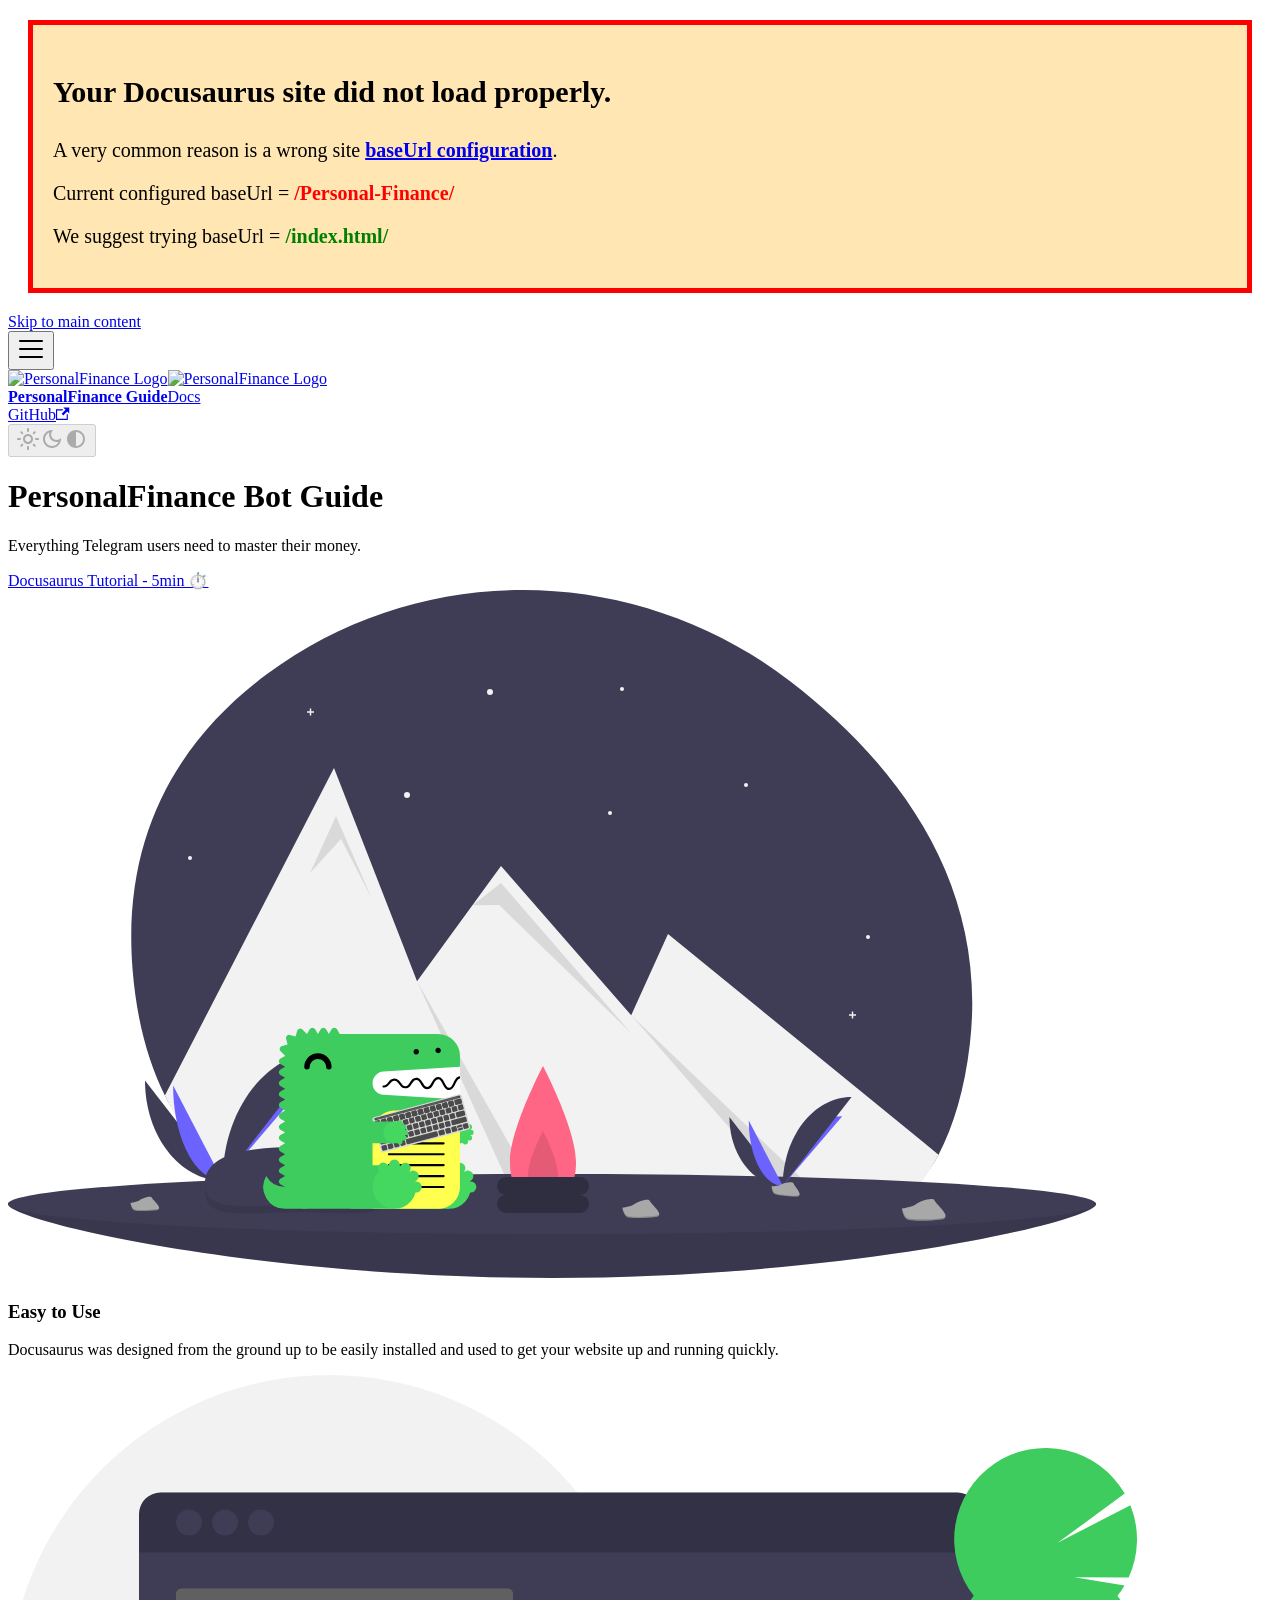
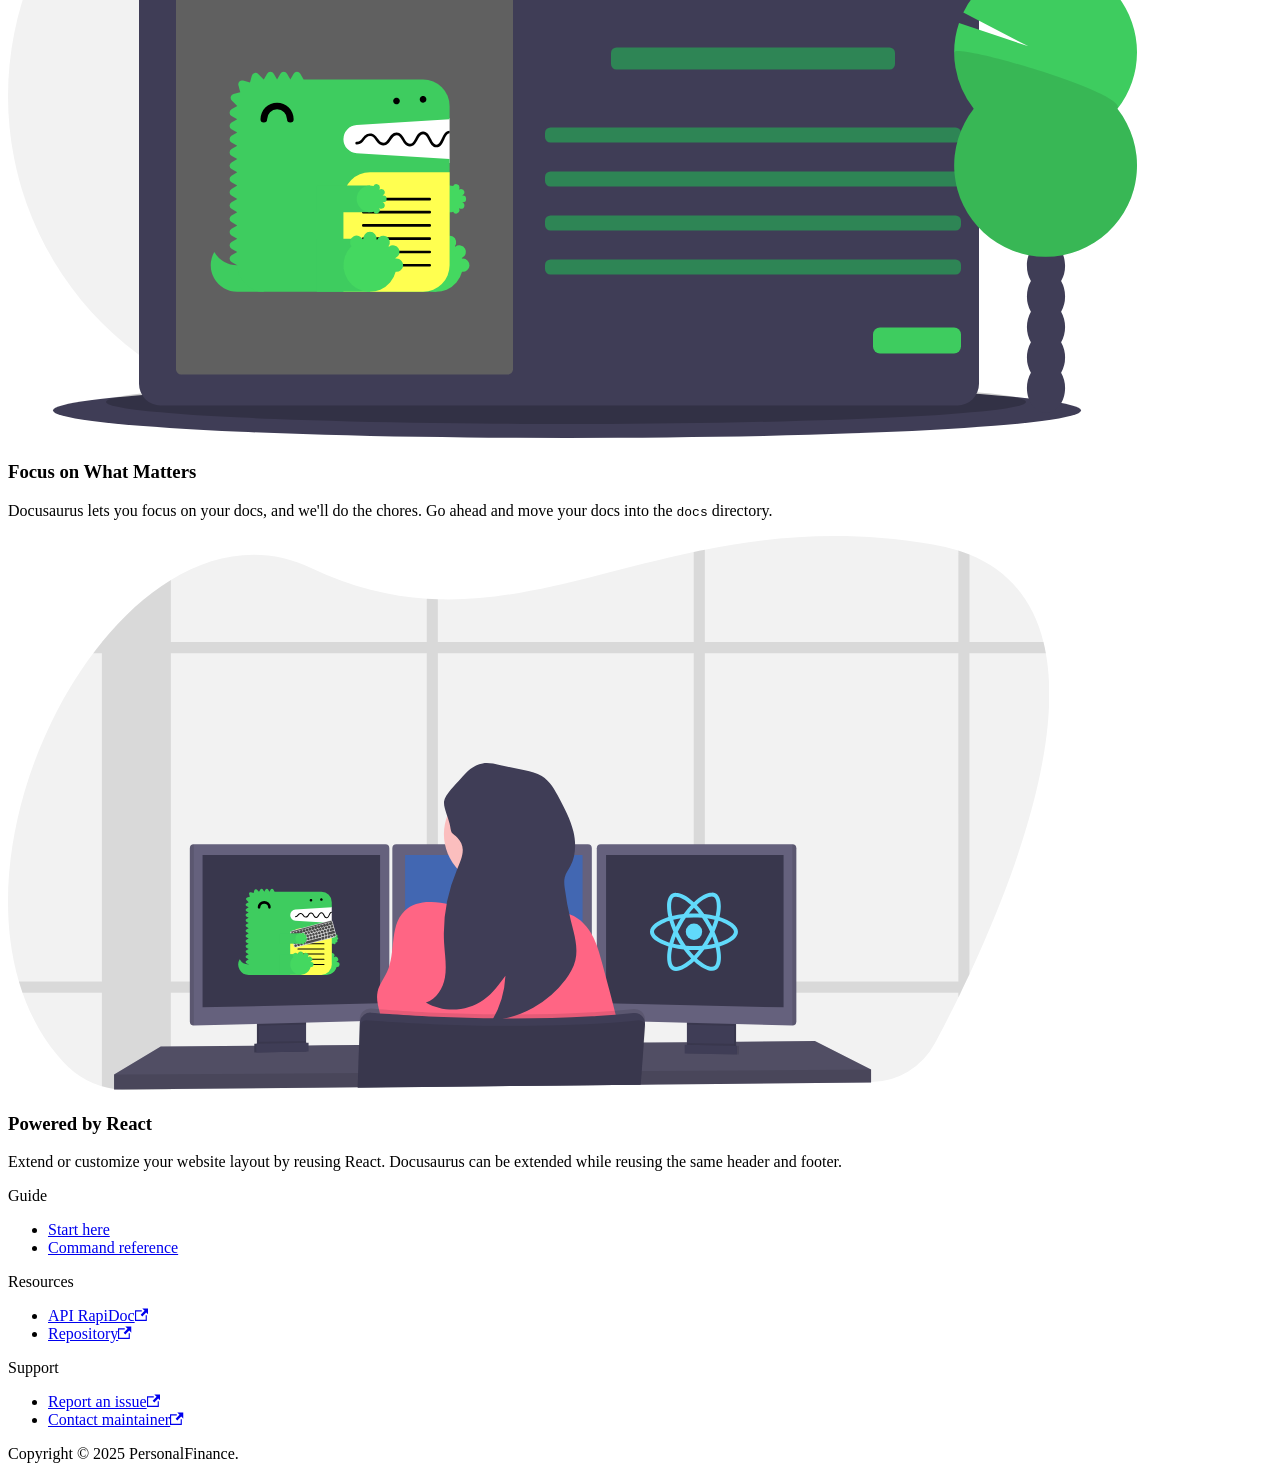
==== index.html @ 832daead "Deploy Docusaurus from aw09/PersonalFinance@7ec437a9ed9ea5b2f36f4aeddf4b9a3baf799435 Built from: ref" ====
<!doctype html>
<html lang="en" dir="ltr" class="plugin-pages plugin-id-default" data-has-hydrated="false">
<head>
<meta charset="UTF-8">
<meta name="generator" content="Docusaurus v3.9.2">
<title data-rh="true">Hello from PersonalFinance Bot Guide | PersonalFinance Bot Guide</title><meta data-rh="true" name="viewport" content="width=device-width,initial-scale=1"><meta data-rh="true" name="twitter:card" content="summary_large_image"><meta data-rh="true" property="og:image" content="https://aw09.github.io/Personal-Finance/img/docusaurus-social-card.jpg"><meta data-rh="true" name="twitter:image" content="https://aw09.github.io/Personal-Finance/img/docusaurus-social-card.jpg"><meta data-rh="true" property="og:url" content="https://aw09.github.io/Personal-Finance/"><meta data-rh="true" property="og:locale" content="en"><meta data-rh="true" name="docusaurus_locale" content="en"><meta data-rh="true" name="docusaurus_tag" content="default"><meta data-rh="true" name="docsearch:language" content="en"><meta data-rh="true" name="docsearch:docusaurus_tag" content="default"><meta data-rh="true" property="og:title" content="Hello from PersonalFinance Bot Guide | PersonalFinance Bot Guide"><meta data-rh="true" name="description" content="Description will go into a meta tag in &lt;head /&gt;"><meta data-rh="true" property="og:description" content="Description will go into a meta tag in &lt;head /&gt;"><link data-rh="true" rel="icon" href="/Personal-Finance/img/favicon.ico"><link data-rh="true" rel="canonical" href="https://aw09.github.io/Personal-Finance/"><link data-rh="true" rel="alternate" href="https://aw09.github.io/Personal-Finance/" hreflang="en"><link data-rh="true" rel="alternate" href="https://aw09.github.io/Personal-Finance/" hreflang="x-default"><script data-rh="true">function insertBanner(){var n=document.createElement("div");n.id="__docusaurus-base-url-issue-banner-container";n.innerHTML='\n<div id="__docusaurus-base-url-issue-banner" style="border: thick solid red; background-color: rgb(255, 230, 179); margin: 20px; padding: 20px; font-size: 20px;">\n   <p style="font-weight: bold; font-size: 30px;">Your Docusaurus site did not load properly.</p>\n   <p>A very common reason is a wrong site <a href="https://docusaurus.io/docs/docusaurus.config.js/#baseUrl" style="font-weight: bold;">baseUrl configuration</a>.</p>\n   <p>Current configured baseUrl = <span style="font-weight: bold; color: red;">/Personal-Finance/</span> </p>\n   <p>We suggest trying baseUrl = <span id="__docusaurus-base-url-issue-banner-suggestion-container" style="font-weight: bold; color: green;"></span></p>\n</div>\n',document.body.prepend(n);var e=document.getElementById("__docusaurus-base-url-issue-banner-suggestion-container"),s=window.location.pathname,o="/"===s.substr(-1)?s:s+"/";e.innerHTML=o}document.addEventListener("DOMContentLoaded",function(){void 0===window.docusaurus&&insertBanner()})</script><link rel="stylesheet" href="/Personal-Finance/assets/css/styles.ad3d35f5.css">
<script src="/Personal-Finance/assets/js/runtime~main.2f439c6e.js" defer="defer"></script>
<script src="/Personal-Finance/assets/js/main.b028afa0.js" defer="defer"></script>
</head>
<body class="navigation-with-keyboard">
<svg style="display: none;"><defs>
<symbol id="theme-svg-external-link" viewBox="0 0 24 24"><path fill="currentColor" d="M21 13v10h-21v-19h12v2h-10v15h17v-8h2zm3-12h-10.988l4.035 4-6.977 7.07 2.828 2.828 6.977-7.07 4.125 4.172v-11z"/></symbol>
</defs></svg>
<script>!function(){var t=function(){try{return new URLSearchParams(window.location.search).get("docusaurus-theme")}catch(t){}}()||function(){try{return window.localStorage.getItem("theme")}catch(t){}}();document.documentElement.setAttribute("data-theme",t||(window.matchMedia("(prefers-color-scheme: dark)").matches?"dark":"light")),document.documentElement.setAttribute("data-theme-choice",t||"system")}(),function(){try{const c=new URLSearchParams(window.location.search).entries();for(var[t,e]of c)if(t.startsWith("docusaurus-data-")){var a=t.replace("docusaurus-data-","data-");document.documentElement.setAttribute(a,e)}}catch(t){}}()</script><div id="__docusaurus"><link rel="preload" as="image" href="/Personal-Finance/img/logo.svg"><div role="region" aria-label="Skip to main content"><a class="skipToContent_fXgn" href="#__docusaurus_skipToContent_fallback">Skip to main content</a></div><nav aria-label="Main" class="theme-layout-navbar navbar navbar--fixed-top"><div class="navbar__inner"><div class="theme-layout-navbar-left navbar__items"><button aria-label="Toggle navigation bar" aria-expanded="false" class="navbar__toggle clean-btn" type="button"><svg width="30" height="30" viewBox="0 0 30 30" aria-hidden="true"><path stroke="currentColor" stroke-linecap="round" stroke-miterlimit="10" stroke-width="2" d="M4 7h22M4 15h22M4 23h22"></path></svg></button><a class="navbar__brand" href="/Personal-Finance/"><div class="navbar__logo"><img src="/Personal-Finance/img/logo.svg" alt="PersonalFinance Logo" class="themedComponent_mlkZ themedComponent--light_NVdE"><img src="/Personal-Finance/img/logo.svg" alt="PersonalFinance Logo" class="themedComponent_mlkZ themedComponent--dark_xIcU"></div><b class="navbar__title text--truncate">PersonalFinance Guide</b></a><a class="navbar__item navbar__link" href="/Personal-Finance/docs/intro">Docs</a></div><div class="theme-layout-navbar-right navbar__items navbar__items--right"><a href="https://github.com/aw09/PersonalFinance" target="_blank" rel="noopener noreferrer" class="navbar__item navbar__link">GitHub<svg width="13.5" height="13.5" aria-label="(opens in new tab)" class="iconExternalLink_nPIU"><use href="#theme-svg-external-link"></use></svg></a><div class="toggle_vylO colorModeToggle_DEke"><button class="clean-btn toggleButton_gllP toggleButtonDisabled_aARS" type="button" disabled="" title="system mode" aria-label="Switch between dark and light mode (currently system mode)"><svg viewBox="0 0 24 24" width="24" height="24" aria-hidden="true" class="toggleIcon_g3eP lightToggleIcon_pyhR"><path fill="currentColor" d="M12,9c1.65,0,3,1.35,3,3s-1.35,3-3,3s-3-1.35-3-3S10.35,9,12,9 M12,7c-2.76,0-5,2.24-5,5s2.24,5,5,5s5-2.24,5-5 S14.76,7,12,7L12,7z M2,13l2,0c0.55,0,1-0.45,1-1s-0.45-1-1-1l-2,0c-0.55,0-1,0.45-1,1S1.45,13,2,13z M20,13l2,0c0.55,0,1-0.45,1-1 s-0.45-1-1-1l-2,0c-0.55,0-1,0.45-1,1S19.45,13,20,13z M11,2v2c0,0.55,0.45,1,1,1s1-0.45,1-1V2c0-0.55-0.45-1-1-1S11,1.45,11,2z M11,20v2c0,0.55,0.45,1,1,1s1-0.45,1-1v-2c0-0.55-0.45-1-1-1C11.45,19,11,19.45,11,20z M5.99,4.58c-0.39-0.39-1.03-0.39-1.41,0 c-0.39,0.39-0.39,1.03,0,1.41l1.06,1.06c0.39,0.39,1.03,0.39,1.41,0s0.39-1.03,0-1.41L5.99,4.58z M18.36,16.95 c-0.39-0.39-1.03-0.39-1.41,0c-0.39,0.39-0.39,1.03,0,1.41l1.06,1.06c0.39,0.39,1.03,0.39,1.41,0c0.39-0.39,0.39-1.03,0-1.41 L18.36,16.95z M19.42,5.99c0.39-0.39,0.39-1.03,0-1.41c-0.39-0.39-1.03-0.39-1.41,0l-1.06,1.06c-0.39,0.39-0.39,1.03,0,1.41 s1.03,0.39,1.41,0L19.42,5.99z M7.05,18.36c0.39-0.39,0.39-1.03,0-1.41c-0.39-0.39-1.03-0.39-1.41,0l-1.06,1.06 c-0.39,0.39-0.39,1.03,0,1.41s1.03,0.39,1.41,0L7.05,18.36z"></path></svg><svg viewBox="0 0 24 24" width="24" height="24" aria-hidden="true" class="toggleIcon_g3eP darkToggleIcon_wfgR"><path fill="currentColor" d="M9.37,5.51C9.19,6.15,9.1,6.82,9.1,7.5c0,4.08,3.32,7.4,7.4,7.4c0.68,0,1.35-0.09,1.99-0.27C17.45,17.19,14.93,19,12,19 c-3.86,0-7-3.14-7-7C5,9.07,6.81,6.55,9.37,5.51z M12,3c-4.97,0-9,4.03-9,9s4.03,9,9,9s9-4.03,9-9c0-0.46-0.04-0.92-0.1-1.36 c-0.98,1.37-2.58,2.26-4.4,2.26c-2.98,0-5.4-2.42-5.4-5.4c0-1.81,0.89-3.42,2.26-4.4C12.92,3.04,12.46,3,12,3L12,3z"></path></svg><svg viewBox="0 0 24 24" width="24" height="24" aria-hidden="true" class="toggleIcon_g3eP systemToggleIcon_QzmC"><path fill="currentColor" d="m12 21c4.971 0 9-4.029 9-9s-4.029-9-9-9-9 4.029-9 9 4.029 9 9 9zm4.95-13.95c1.313 1.313 2.05 3.093 2.05 4.95s-0.738 3.637-2.05 4.95c-1.313 1.313-3.093 2.05-4.95 2.05v-14c1.857 0 3.637 0.737 4.95 2.05z"></path></svg></button></div><div class="navbarSearchContainer_Bca1"></div></div></div><div role="presentation" class="navbar-sidebar__backdrop"></div></nav><div id="__docusaurus_skipToContent_fallback" class="theme-layout-main main-wrapper mainWrapper_z2l0"><header class="hero hero--primary heroBanner_qdFl"><div class="container"><h1 class="hero__title">PersonalFinance Bot Guide</h1><p class="hero__subtitle">Everything Telegram users need to master their money.</p><div class="buttons_AeoN"><a class="button button--secondary button--lg" href="/Personal-Finance/docs/intro">Docusaurus Tutorial - 5min ⏱️</a></div></div></header><main><section class="features_t9lD"><div class="container"><div class="row"><div class="col col--4"><div class="text--center"><svg xmlns="http://www.w3.org/2000/svg" width="1088" height="687.962" viewBox="0 0 1088 687.962" class="featureSvg_GfXr" role="img"><title>Easy to Use</title><g data-name="Group 12"><g data-name="Group 11"><path fill="#3f3d56" d="M961.81 454.442c-5.27 45.15-16.22 81.4-31.25 110.31-20 38.52-54.21 54.04-84.77 70.28a193 193 0 0 1-27.46 11.94c-55.61 19.3-117.85 14.18-166.74 3.99a657 657 0 0 0-104.09-13.16q-14.97-.675-29.97-.67c-15.42.02-293.07 5.29-360.67-131.57-16.69-33.76-28.13-75-32.24-125.27-11.63-142.12 52.29-235.46 134.74-296.47 155.97-115.41 369.76-110.57 523.43 7.88 102.36 78.9 198.2 198.31 179.02 362.74" data-name="Path 83"></path><path fill="#f2f2f2" d="M930.56 564.752c-20 38.52-47.21 64.04-77.77 80.28a193 193 0 0 1-27.46 11.94c-55.61 19.3-117.85 14.18-166.74 3.99a657 657 0 0 0-104.09-13.16q-14.97-.675-29.97-.67-23.13.03-46.25 1.72c-100.17 7.36-253.82-6.43-321.42-143.29L326 177.962l62.95 161.619 20.09 51.59 55.37-75.98L493 275.962l130.2 149.27 36.8-81.27 254.78 207.919 14.21 11.59Z" data-name="Path 84"></path><path d="m302 282.962 26-57 36 83-31-60Z" data-name="Path 85" opacity="0.1"></path><path d="M554.5 647.802q-14.97-.675-29.97-.67l-115.49-255.96Z" data-name="Path 86" opacity="0.1"></path><path d="M464.411 315.191 493 292.962l130 150-132-128Z" data-name="Path 87" opacity="0.1"></path><path d="M852.79 645.032a193 193 0 0 1-27.46 11.94L623.2 425.232Z" data-name="Path 88" opacity="0.1"></path><circle cx="3" cy="3" r="3" fill="#f2f2f2" data-name="Ellipse 11" transform="translate(479 98.962)"></circle><circle cx="3" cy="3" r="3" fill="#f2f2f2" data-name="Ellipse 12" transform="translate(396 201.962)"></circle><circle cx="2" cy="2" r="2" fill="#f2f2f2" data-name="Ellipse 13" transform="translate(600 220.962)"></circle><circle cx="2" cy="2" r="2" fill="#f2f2f2" data-name="Ellipse 14" transform="translate(180 265.962)"></circle><circle cx="2" cy="2" r="2" fill="#f2f2f2" data-name="Ellipse 15" transform="translate(612 96.962)"></circle><circle cx="2" cy="2" r="2" fill="#f2f2f2" data-name="Ellipse 16" transform="translate(736 192.962)"></circle><circle cx="2" cy="2" r="2" fill="#f2f2f2" data-name="Ellipse 17" transform="translate(858 344.962)"></circle><path fill="#f2f2f2" d="M306 121.222h-2.76v-2.76h-1.48v2.76H299v1.478h2.76v2.759h1.48V122.7H306Z" data-name="Path 89"></path><path fill="#f2f2f2" d="M848 424.222h-2.76v-2.76h-1.48v2.76H841v1.478h2.76v2.759h1.48V425.7H848Z" data-name="Path 90"></path><path fill="#3f3d56" d="M1088 613.962c0 16.569-243.557 74-544 74s-544-57.431-544-74 243.557 14 544 14 544-30.568 544-14" data-name="Path 91"></path><path d="M1088 613.962c0 16.569-243.557 74-544 74s-544-57.431-544-74 243.557 14 544 14 544-30.568 544-14" data-name="Path 92" opacity="0.1"></path><ellipse cx="544" cy="30" fill="#3f3d56" data-name="Ellipse 18" rx="544" ry="30" transform="translate(0 583.962)"></ellipse><path fill="#ff6584" d="M568 571.962c0 33.137-14.775 24-33 24s-33 9.137-33-24 33-96 33-96 33 62.863 33 96" data-name="Path 93"></path><path d="M550 584.641c0 15.062-6.716 10.909-15 10.909s-15 4.153-15-10.909 15-43.636 15-43.636 15 28.576 15 43.636" data-name="Path 94" opacity="0.1"></path><rect width="92" height="18" fill="#2f2e41" data-name="Rectangle 97" rx="9" transform="translate(489 604.962)"></rect><rect width="92" height="18" fill="#2f2e41" data-name="Rectangle 98" rx="9" transform="translate(489 586.962)"></rect><path fill="#3f3d56" d="M137 490.528c0 55.343 34.719 100.126 77.626 100.126" data-name="Path 95"></path><path fill="#6c63ff" d="M214.626 590.654c0-55.965 38.745-101.251 86.626-101.251" data-name="Path 96"></path><path fill="#6c63ff" d="M165.125 495.545c0 52.57 22.14 95.109 49.5 95.109" data-name="Path 97"></path><path fill="#3f3d56" d="M214.626 590.654c0-71.511 44.783-129.377 100.126-129.377" data-name="Path 98"></path><path fill="#a8a8a8" d="M198.3 591.36s11.009-.339 14.326-2.7 16.934-5.183 17.757-1.395 16.544 18.844 4.115 18.945-28.879-1.936-32.19-3.953-4.008-10.897-4.008-10.897" data-name="Path 99"></path><path d="M234.716 604.89c-12.429.1-28.879-1.936-32.19-3.953-2.522-1.536-3.527-7.048-3.863-9.591l-.368.014s.7 8.879 4.009 10.9 19.761 4.053 32.19 3.953c3.588-.029 4.827-1.305 4.759-3.2-.498 1.142-1.867 1.855-4.537 1.877" data-name="Path 100" opacity="0.2"></path><path fill="#3f3d56" d="M721.429 527.062c0 38.029 23.857 68.8 53.341 68.8" data-name="Path 101"></path><path fill="#6c63ff" d="M774.769 595.863c0-38.456 26.623-69.575 59.525-69.575" data-name="Path 102"></path><path fill="#6c63ff" d="M740.755 530.509c0 36.124 15.213 65.354 34.014 65.354" data-name="Path 103"></path><path fill="#3f3d56" d="M774.769 595.863c0-49.139 30.773-88.9 68.8-88.9" data-name="Path 104"></path><path fill="#a8a8a8" d="M763.548 596.348s7.565-.233 9.844-1.856 11.636-3.562 12.2-.958 11.368 12.949 2.828 13.018-19.844-1.33-22.119-2.716-2.753-7.488-2.753-7.488" data-name="Path 105"></path><path d="M788.574 605.645c-8.54.069-19.844-1.33-22.119-2.716-1.733-1.056-2.423-4.843-2.654-6.59l-.253.01s.479 6.1 2.755 7.487 13.579 2.785 22.119 2.716c2.465-.02 3.317-.9 3.27-2.2-.343.788-1.283 1.278-3.118 1.293" data-name="Path 106" opacity="0.2"></path><path fill="#a8a8a8" d="M893.813 618.699s11.36-1.729 14.5-4.591 16.89-7.488 18.217-3.667 19.494 17.447 6.633 19.107-30.153 1.609-33.835-.065-5.515-10.784-5.515-10.784" data-name="Path 107"></path><path d="M933.228 628.154c-12.86 1.659-30.153 1.609-33.835-.065-2.8-1.275-4.535-6.858-5.2-9.45l-.379.061s1.833 9.109 5.516 10.783 20.975 1.725 33.835.065c3.712-.479 4.836-1.956 4.529-3.906-.375 1.246-1.703 2.156-4.466 2.512" data-name="Path 108" opacity="0.2"></path><path fill="#a8a8a8" d="M614.26 617.881s9.587-1.459 12.237-3.875 14.255-6.32 15.374-3.095 16.452 14.725 5.6 16.125-25.448 1.358-28.555-.055-4.656-9.1-4.656-9.1" data-name="Path 109"></path><path d="M647.524 625.856c-10.853 1.4-25.448 1.358-28.555-.055-2.367-1.076-3.827-5.788-4.39-7.976l-.32.051s1.547 7.687 4.655 9.1 17.7 1.456 28.555.055c3.133-.4 4.081-1.651 3.822-3.3-.314 1.057-1.435 1.825-3.767 2.125" data-name="Path 110" opacity="0.2"></path><path fill="#a8a8a8" d="M122.389 613.09s7.463-1.136 9.527-3.016 11.1-4.92 11.969-2.409 12.808 11.463 4.358 12.553-19.811 1.057-22.23-.043-3.624-7.085-3.624-7.085" data-name="Path 111"></path><path d="M148.285 619.302c-8.449 1.09-19.811 1.057-22.23-.043-1.842-.838-2.979-4.506-3.417-6.209l-.249.04s1.2 5.984 3.624 7.085 13.781 1.133 22.23.043c2.439-.315 3.177-1.285 2.976-2.566-.246.818-1.119 1.416-2.934 1.65" data-name="Path 112" opacity="0.2"></path><path d="M383.7 601.318c0 30.22-42.124 20.873-93.7 20.873s-93.074 9.347-93.074-20.873 42.118-36.793 93.694-36.793 93.08 6.573 93.08 36.793" data-name="Path 113" opacity="0.1"></path><path fill="#3f3d56" d="M383.7 593.881c0 30.22-42.124 20.873-93.7 20.873s-93.074 9.347-93.074-20.873 42.114-36.8 93.69-36.8 93.084 6.576 93.084 36.8" data-name="Path 114"></path></g><path fill="#fff" fill-rule="evenodd" d="M360.175 475.732h91.791v37.153h-91.791Z" data-name="Path 40"></path><path fill="#3ecc5f" fill-rule="evenodd" d="M277.126 597.026a21.83 21.83 0 0 1-18.908-10.927 21.829 21.829 0 0 0 18.908 32.782h21.855v-21.855Z" data-name="Path 41"></path><path fill="#3ecc5f" fill-rule="evenodd" d="m375.451 481.607 76.514-4.782v-10.928a21.854 21.854 0 0 0-21.855-21.855h-98.347l-2.732-4.735a3.154 3.154 0 0 0-5.464 0l-2.732 4.732-2.732-4.732a3.154 3.154 0 0 0-5.464 0l-2.732 4.732-2.731-4.732a3.154 3.154 0 0 0-5.464 0l-2.732 4.735h-.071l-4.526-4.525a3.153 3.153 0 0 0-5.276 1.414l-1.5 5.577-5.674-1.521a3.154 3.154 0 0 0-3.863 3.864l1.52 5.679-5.575 1.494a3.155 3.155 0 0 0-1.416 5.278l4.526 4.526v.07l-4.735 2.731a3.154 3.154 0 0 0 0 5.464l4.732 2.732-4.732 2.732a3.154 3.154 0 0 0 0 5.464l4.732 2.732-4.732 2.731a3.154 3.154 0 0 0 0 5.464l4.732 2.732-4.732 2.727a3.154 3.154 0 0 0 0 5.464l4.735 2.736-4.735 2.732a3.154 3.154 0 0 0 0 5.464l4.732 2.732-4.732 2.732a3.154 3.154 0 0 0 0 5.464l4.732 2.732-4.732 2.731a3.154 3.154 0 0 0 0 5.464l4.732 2.732-4.732 2.732a3.154 3.154 0 0 0 0 5.464l4.732 2.732-4.732 2.731a3.154 3.154 0 0 0 0 5.464l4.732 2.732-4.732 2.731a3.154 3.154 0 0 0 0 5.464l4.732 2.732-4.732 2.735a3.154 3.154 0 0 0 0 5.464l4.732 2.732-4.732 2.728a3.154 3.154 0 0 0 0 5.464l4.732 2.732a21.854 21.854 0 0 0 21.858 21.855h131.13a21.854 21.854 0 0 0 21.855-21.855v-87.42l-76.514-4.782a11.632 11.632 0 0 1 0-23.219" data-name="Path 42"></path><path fill="#3ecc5f" fill-rule="evenodd" d="M408.255 618.882h32.782v-43.71h-32.782Z" data-name="Path 43"></path><path fill="#44d860" fill-rule="evenodd" d="M462.893 591.563a5 5 0 0 0-.7.07c-.042-.164-.081-.329-.127-.493a5.457 5.457 0 1 0-5.4-9.372q-.181-.185-.366-.367a5.454 5.454 0 1 0-9.384-5.4c-.162-.046-.325-.084-.486-.126a5.467 5.467 0 1 0-10.788 0c-.162.042-.325.08-.486.126a5.457 5.457 0 1 0-9.384 5.4 21.843 21.843 0 1 0 36.421 21.02 5.452 5.452 0 1 0 .7-10.858" data-name="Path 44"></path><path fill="#3ecc5f" fill-rule="evenodd" d="M419.183 553.317h32.782v-21.855h-32.782Z" data-name="Path 45"></path><path fill="#44d860" fill-rule="evenodd" d="M462.893 545.121a2.732 2.732 0 1 0 0-5.464 3 3 0 0 0-.349.035c-.022-.082-.04-.164-.063-.246a2.733 2.733 0 0 0-1.052-5.253 2.7 2.7 0 0 0-1.648.566q-.09-.093-.184-.184a2.7 2.7 0 0 0 .553-1.633 2.732 2.732 0 0 0-5.245-1.07 10.928 10.928 0 1 0 0 21.031 2.732 2.732 0 0 0 5.245-1.07 2.7 2.7 0 0 0-.553-1.633q.093-.09.184-.184a2.7 2.7 0 0 0 1.648.566 2.732 2.732 0 0 0 1.052-5.253q.033-.122.063-.246a3 3 0 0 0 .349.035" data-name="Path 46"></path><path fill-rule="evenodd" d="M320.836 479.556a2.73 2.73 0 0 1-2.732-2.732 8.2 8.2 0 0 0-16.391 0 2.732 2.732 0 0 1-5.464 0 13.66 13.66 0 0 1 27.319 0 2.73 2.73 0 0 1-2.732 2.732" data-name="Path 47"></path><path fill="#ffff50" fill-rule="evenodd" d="M364.546 618.881h65.565a21.854 21.854 0 0 0 21.855-21.855v-76.492h-65.565a21.854 21.854 0 0 0-21.855 21.855Z" data-name="Path 48"></path><path fill-rule="evenodd" d="M435.596 554.41h-54.681a1.093 1.093 0 1 1 0-2.185h54.681a1.093 1.093 0 0 1 0 2.185m0 21.855h-54.681a1.093 1.093 0 1 1 0-2.186h54.681a1.093 1.093 0 0 1 0 2.186m0 21.855h-54.681a1.093 1.093 0 1 1 0-2.185h54.681a1.093 1.093 0 0 1 0 2.185m0-54.434h-54.681a1.093 1.093 0 1 1 0-2.185h54.681a1.093 1.093 0 0 1 0 2.185m0 21.652h-54.681a1.093 1.093 0 1 1 0-2.186h54.681a1.093 1.093 0 0 1 0 2.186m0 21.855h-54.681a1.093 1.093 0 1 1 0-2.186h54.681a1.093 1.093 0 0 1 0 2.186m16.369-100.959c-.013 0-.024-.007-.037-.005-3.377.115-4.974 3.492-6.384 6.472-1.471 3.114-2.608 5.139-4.473 5.078-2.064-.074-3.244-2.406-4.494-4.874-1.436-2.835-3.075-6.049-6.516-5.929-3.329.114-4.932 3.053-6.346 5.646-1.5 2.762-2.529 4.442-4.5 4.364-2.106-.076-3.225-1.972-4.52-4.167-1.444-2.443-3.112-5.191-6.487-5.1-3.272.113-4.879 2.606-6.3 4.808-1.5 2.328-2.552 3.746-4.551 3.662-2.156-.076-3.27-1.65-4.558-3.472-1.447-2.047-3.077-4.363-6.442-4.251-3.2.109-4.807 2.153-6.224 3.954-1.346 1.709-2.4 3.062-4.621 2.977a1.094 1.094 0 0 0-.079 2.186c3.3.11 4.967-1.967 6.417-3.81 1.286-1.635 2.4-3.045 4.582-3.12 2.1-.09 3.091 1.218 4.584 3.327 1.417 2 3.026 4.277 6.263 4.394 3.391.114 5.022-2.42 6.467-4.663 1.292-2 2.406-3.734 4.535-3.807 1.959-.073 3.026 1.475 4.529 4.022 1.417 2.4 3.023 5.121 6.324 5.241 3.415.118 5.064-2.863 6.5-5.5 1.245-2.282 2.419-4.437 4.5-4.509 1.959-.046 2.981 1.743 4.492 4.732 1.412 2.79 3.013 5.95 6.365 6.071h.185c3.348 0 4.937-3.36 6.343-6.331 1.245-2.634 2.423-5.114 4.444-5.216Z" data-name="Path 49"></path><path fill="#3ecc5f" fill-rule="evenodd" d="M342.691 618.882h43.71v-43.71h-43.71Z" data-name="Path 50"></path><g data-name="Group 8" transform="rotate(-14.98 2188.845 -1120.376)"><rect width="92.361" height="36.462" fill="#d8d8d8" data-name="Rectangle 3" rx="2"></rect><g fill="#4a4a4a" data-name="Group 2" transform="translate(1.531 23.03)"><rect width="5.336" height="5.336" data-name="Rectangle 4" rx="1" transform="translate(16.797)"></rect><rect width="5.336" height="5.336" data-name="Rectangle 5" rx="1" transform="translate(23.12)"></rect><rect width="5.336" height="5.336" data-name="Rectangle 6" rx="1" transform="translate(29.444)"></rect><rect width="5.336" height="5.336" data-name="Rectangle 7" rx="1" transform="translate(35.768)"></rect><rect width="5.336" height="5.336" data-name="Rectangle 8" rx="1" transform="translate(42.091)"></rect><rect width="5.336" height="5.336" data-name="Rectangle 9" rx="1" transform="translate(48.415)"></rect><rect width="5.336" height="5.336" data-name="Rectangle 10" rx="1" transform="translate(54.739)"></rect><rect width="5.336" height="5.336" data-name="Rectangle 11" rx="1" transform="translate(61.063)"></rect><rect width="5.336" height="5.336" data-name="Rectangle 12" rx="1" transform="translate(67.386)"></rect><path fill-rule="evenodd" d="M1.093 0h13.425a1.093 1.093 0 0 1 1.093 1.093v3.15a1.093 1.093 0 0 1-1.093 1.093H1.093A1.093 1.093 0 0 1 0 4.243v-3.15A1.093 1.093 0 0 1 1.093 0M75 0h13.426a1.093 1.093 0 0 1 1.093 1.093v3.15a1.093 1.093 0 0 1-1.093 1.093H75a1.093 1.093 0 0 1-1.093-1.093v-3.15A1.093 1.093 0 0 1 75 0" data-name="Path 51"></path></g><g fill="#4a4a4a" data-name="Group 3" transform="translate(1.531 10.261)"><path fill-rule="evenodd" d="M1.093 0h5.125A1.093 1.093 0 0 1 7.31 1.093v3.149a1.093 1.093 0 0 1-1.092 1.093H1.093A1.093 1.093 0 0 1 0 4.242V1.093A1.093 1.093 0 0 1 1.093 0" data-name="Path 52"></path><rect width="5.336" height="5.336" data-name="Rectangle 13" rx="1" transform="translate(8.299)"></rect><rect width="5.336" height="5.336" data-name="Rectangle 14" rx="1" transform="translate(14.623)"></rect><rect width="5.336" height="5.336" data-name="Rectangle 15" rx="1" transform="translate(20.947)"></rect><rect width="5.336" height="5.336" data-name="Rectangle 16" rx="1" transform="translate(27.271)"></rect><rect width="5.336" height="5.336" data-name="Rectangle 17" rx="1" transform="translate(33.594)"></rect><rect width="5.336" height="5.336" data-name="Rectangle 18" rx="1" transform="translate(39.918)"></rect><rect width="5.336" height="5.336" data-name="Rectangle 19" rx="1" transform="translate(46.242)"></rect><rect width="5.336" height="5.336" data-name="Rectangle 20" rx="1" transform="translate(52.565)"></rect><rect width="5.336" height="5.336" data-name="Rectangle 21" rx="1" transform="translate(58.888)"></rect><rect width="5.336" height="5.336" data-name="Rectangle 22" rx="1" transform="translate(65.212)"></rect><rect width="5.336" height="5.336" data-name="Rectangle 23" rx="1" transform="translate(71.536)"></rect><rect width="5.336" height="5.336" data-name="Rectangle 24" rx="1" transform="translate(77.859)"></rect><rect width="5.336" height="5.336" data-name="Rectangle 25" rx="1" transform="translate(84.183)"></rect></g><g fill="#4a4a4a" data-name="Group 4" transform="rotate(180 45.525 4.773)"><path fill-rule="evenodd" d="M1.093 0h5.126a1.093 1.093 0 0 1 1.093 1.093v3.15a1.093 1.093 0 0 1-1.093 1.093H1.093A1.093 1.093 0 0 1 0 4.243v-3.15A1.093 1.093 0 0 1 1.093 0" data-name="Path 53"></path><rect width="5.336" height="5.336" data-name="Rectangle 26" rx="1" transform="translate(8.299)"></rect><rect width="5.336" height="5.336" data-name="Rectangle 27" rx="1" transform="translate(14.623)"></rect><rect width="5.336" height="5.336" data-name="Rectangle 28" rx="1" transform="translate(20.947)"></rect><rect width="5.336" height="5.336" data-name="Rectangle 29" rx="1" transform="translate(27.271)"></rect><rect width="5.336" height="5.336" data-name="Rectangle 30" rx="1" transform="translate(33.594)"></rect><rect width="5.336" height="5.336" data-name="Rectangle 31" rx="1" transform="translate(39.918)"></rect><rect width="5.336" height="5.336" data-name="Rectangle 32" rx="1" transform="translate(46.242)"></rect><rect width="5.336" height="5.336" data-name="Rectangle 33" rx="1" transform="translate(52.565)"></rect><rect width="5.336" height="5.336" data-name="Rectangle 34" rx="1" transform="translate(58.889)"></rect><rect width="5.336" height="5.336" data-name="Rectangle 35" rx="1" transform="translate(65.213)"></rect><rect width="5.336" height="5.336" data-name="Rectangle 36" rx="1" transform="translate(71.537)"></rect><rect width="5.336" height="5.336" data-name="Rectangle 37" rx="1" transform="translate(77.86)"></rect><rect width="5.336" height="5.336" data-name="Rectangle 38" rx="1" transform="translate(84.183)"></rect><rect width="5.336" height="5.336" data-name="Rectangle 39" rx="1" transform="translate(8.299)"></rect><rect width="5.336" height="5.336" data-name="Rectangle 40" rx="1" transform="translate(14.623)"></rect><rect width="5.336" height="5.336" data-name="Rectangle 41" rx="1" transform="translate(20.947)"></rect><rect width="5.336" height="5.336" data-name="Rectangle 42" rx="1" transform="translate(27.271)"></rect><rect width="5.336" height="5.336" data-name="Rectangle 43" rx="1" transform="translate(33.594)"></rect><rect width="5.336" height="5.336" data-name="Rectangle 44" rx="1" transform="translate(39.918)"></rect><rect width="5.336" height="5.336" data-name="Rectangle 45" rx="1" transform="translate(46.242)"></rect><rect width="5.336" height="5.336" data-name="Rectangle 46" rx="1" transform="translate(52.565)"></rect><rect width="5.336" height="5.336" data-name="Rectangle 47" rx="1" transform="translate(58.889)"></rect><rect width="5.336" height="5.336" data-name="Rectangle 48" rx="1" transform="translate(65.213)"></rect><rect width="5.336" height="5.336" data-name="Rectangle 49" rx="1" transform="translate(71.537)"></rect><rect width="5.336" height="5.336" data-name="Rectangle 50" rx="1" transform="translate(77.86)"></rect><rect width="5.336" height="5.336" data-name="Rectangle 51" rx="1" transform="translate(84.183)"></rect></g><g fill="#4a4a4a" data-name="Group 6"><path fill-rule="evenodd" d="M2.624 16.584h7.3a1.093 1.093 0 0 1 1.092 1.093v3.15a1.093 1.093 0 0 1-1.093 1.093h-7.3a1.093 1.093 0 0 1-1.092-1.093v-3.149a1.093 1.093 0 0 1 1.093-1.094" data-name="Path 54"></path><g data-name="Group 5" transform="translate(12.202 16.584)"><rect width="5.336" height="5.336" data-name="Rectangle 52" rx="1"></rect><rect width="5.336" height="5.336" data-name="Rectangle 53" rx="1" transform="translate(6.324)"></rect><rect width="5.336" height="5.336" data-name="Rectangle 54" rx="1" transform="translate(12.647)"></rect><rect width="5.336" height="5.336" data-name="Rectangle 55" rx="1" transform="translate(18.971)"></rect><rect width="5.336" height="5.336" data-name="Rectangle 56" rx="1" transform="translate(25.295)"></rect><rect width="5.336" height="5.336" data-name="Rectangle 57" rx="1" transform="translate(31.619)"></rect><rect width="5.336" height="5.336" data-name="Rectangle 58" rx="1" transform="translate(37.942)"></rect><rect width="5.336" height="5.336" data-name="Rectangle 59" rx="1" transform="translate(44.265)"></rect><rect width="5.336" height="5.336" data-name="Rectangle 60" rx="1" transform="translate(50.589)"></rect><rect width="5.336" height="5.336" data-name="Rectangle 61" rx="1" transform="translate(56.912)"></rect><rect width="5.336" height="5.336" data-name="Rectangle 62" rx="1" transform="translate(63.236)"></rect></g><path fill-rule="evenodd" d="M83.053 16.584h6.906a1.093 1.093 0 0 1 1.091 1.093v3.15a1.093 1.093 0 0 1-1.091 1.093h-6.907a1.093 1.093 0 0 1-1.093-1.093v-3.149a1.093 1.093 0 0 1 1.093-1.094Z" data-name="Path 55"></path></g><g fill="#4a4a4a" data-name="Group 7" transform="translate(1.531 29.627)"><rect width="5.336" height="5.336" data-name="Rectangle 63" rx="1"></rect><rect width="5.336" height="5.336" data-name="Rectangle 64" rx="1" transform="translate(6.324)"></rect><rect width="5.336" height="5.336" data-name="Rectangle 65" rx="1" transform="translate(12.647)"></rect><rect width="5.336" height="5.336" data-name="Rectangle 66" rx="1" transform="translate(18.971)"></rect><path fill-rule="evenodd" d="M26.387 0h30.422a1.093 1.093 0 0 1 1.093 1.093v3.151a1.093 1.093 0 0 1-1.093 1.093H26.387a1.093 1.093 0 0 1-1.093-1.093V1.093A1.093 1.093 0 0 1 26.387 0m33.594 0h3.942a1.093 1.093 0 0 1 1.093 1.093v3.151a1.093 1.093 0 0 1-1.093 1.093h-3.942a1.093 1.093 0 0 1-1.093-1.093V1.093A1.093 1.093 0 0 1 59.981 0" data-name="Path 56"></path><rect width="5.336" height="5.336" data-name="Rectangle 67" rx="1" transform="translate(66.003)"></rect><rect width="5.336" height="5.336" data-name="Rectangle 68" rx="1" transform="translate(72.327)"></rect><rect width="5.336" height="5.336" data-name="Rectangle 69" rx="1" transform="translate(84.183)"></rect><path d="M78.254 2.273v-1.18A1.093 1.093 0 0 1 79.347 0h3.15a1.093 1.093 0 0 1 1.093 1.093v1.18Z" data-name="Path 57"></path><path d="M83.591 3.063v1.18a1.093 1.093 0 0 1-1.093 1.093h-3.15a1.093 1.093 0 0 1-1.093-1.093v-1.18Z" data-name="Path 58"></path></g><rect width="88.927" height="2.371" fill="#4a4a4a" data-name="Rectangle 70" rx="1.085" transform="translate(1.925 1.17)"></rect><rect width="4.986" height="1.581" fill="#d8d8d8" data-name="Rectangle 71" opacity="0.136" rx="0.723" transform="translate(4.1 1.566)"></rect><rect width="4.986" height="1.581" fill="#d8d8d8" data-name="Rectangle 72" opacity="0.136" rx="0.723" transform="translate(10.923 1.566)"></rect><rect width="4.986" height="1.581" fill="#d8d8d8" data-name="Rectangle 73" opacity="0.136" rx="0.723" transform="translate(16.173 1.566)"></rect><rect width="4.986" height="1.581" fill="#d8d8d8" data-name="Rectangle 74" opacity="0.136" rx="0.723" transform="translate(21.421 1.566)"></rect><rect width="4.986" height="1.581" fill="#d8d8d8" data-name="Rectangle 75" opacity="0.136" rx="0.723" transform="translate(26.671 1.566)"></rect><rect width="4.986" height="1.581" fill="#d8d8d8" data-name="Rectangle 76" opacity="0.136" rx="0.723" transform="translate(33.232 1.566)"></rect><rect width="4.986" height="1.581" fill="#d8d8d8" data-name="Rectangle 77" opacity="0.136" rx="0.723" transform="translate(38.48 1.566)"></rect><rect width="4.986" height="1.581" fill="#d8d8d8" data-name="Rectangle 78" opacity="0.136" rx="0.723" transform="translate(43.73 1.566)"></rect><rect width="4.986" height="1.581" fill="#d8d8d8" data-name="Rectangle 79" opacity="0.136" rx="0.723" transform="translate(48.978 1.566)"></rect><rect width="4.986" height="1.581" fill="#d8d8d8" data-name="Rectangle 80" opacity="0.136" rx="0.723" transform="translate(55.54 1.566)"></rect><rect width="4.986" height="1.581" fill="#d8d8d8" data-name="Rectangle 81" opacity="0.136" rx="0.723" transform="translate(60.788 1.566)"></rect><rect width="4.986" height="1.581" fill="#d8d8d8" data-name="Rectangle 82" opacity="0.136" rx="0.723" transform="translate(66.038 1.566)"></rect><rect width="4.986" height="1.581" fill="#d8d8d8" data-name="Rectangle 83" opacity="0.136" rx="0.723" transform="translate(72.599 1.566)"></rect><rect width="4.986" height="1.581" fill="#d8d8d8" data-name="Rectangle 84" opacity="0.136" rx="0.723" transform="translate(77.847 1.566)"></rect><rect width="4.986" height="1.581" fill="#d8d8d8" data-name="Rectangle 85" opacity="0.136" rx="0.723" transform="translate(83.097 1.566)"></rect></g><path fill="#44d860" fill-rule="evenodd" d="M408.256 591.563a5.4 5.4 0 0 0-.7.07c-.042-.164-.081-.329-.127-.493a5.457 5.457 0 1 0-5.4-9.372q-.181-.185-.366-.367a5.454 5.454 0 1 0-9.384-5.4c-.162-.046-.325-.084-.486-.126a5.467 5.467 0 1 0-10.788 0c-.162.042-.325.08-.486.126a5.457 5.457 0 1 0-9.384 5.4 21.843 21.843 0 1 0 36.421 21.02 5.452 5.452 0 1 0 .7-10.858" data-name="Path 59"></path><path fill="#3ecc5f" fill-rule="evenodd" d="M342.691 553.317h43.71v-21.855h-43.71Z" data-name="Path 60"></path><path fill="#44d860" fill-rule="evenodd" d="M397.328 545.121a2.732 2.732 0 1 0 0-5.464 3 3 0 0 0-.349.035c-.022-.082-.04-.164-.063-.246a2.733 2.733 0 0 0-1.052-5.253 2.7 2.7 0 0 0-1.648.566q-.09-.093-.184-.184a2.7 2.7 0 0 0 .553-1.633 2.732 2.732 0 0 0-5.245-1.07 10.928 10.928 0 1 0 0 21.031 2.732 2.732 0 0 0 5.245-1.07 2.7 2.7 0 0 0-.553-1.633q.093-.09.184-.184a2.7 2.7 0 0 0 1.648.566 2.732 2.732 0 0 0 1.052-5.253q.033-.122.063-.246a3 3 0 0 0 .349.035" data-name="Path 61"></path><path fill-rule="evenodd" d="M408.256 464.531a3 3 0 0 1-.535-.055 2.8 2.8 0 0 1-.514-.153 3 3 0 0 1-.471-.251 4 4 0 0 1-.415-.339 3 3 0 0 1-.338-.415 2.7 2.7 0 0 1-.459-1.517 3 3 0 0 1 .055-.535 3 3 0 0 1 .152-.514 3 3 0 0 1 .252-.47 2.6 2.6 0 0 1 .753-.754 3 3 0 0 1 .471-.251 2.8 2.8 0 0 1 .514-.153 2.5 2.5 0 0 1 1.071 0 2.7 2.7 0 0 1 .983.4 4 4 0 0 1 .415.339 4 4 0 0 1 .339.415 3 3 0 0 1 .251.47 2.9 2.9 0 0 1 .208 1.049 2.77 2.77 0 0 1-.8 1.934 4 4 0 0 1-.415.339 2.72 2.72 0 0 1-1.519.459m21.855-1.366a2.8 2.8 0 0 1-1.935-.8 4 4 0 0 1-.338-.415 2.7 2.7 0 0 1-.459-1.519 2.8 2.8 0 0 1 .8-1.934 4 4 0 0 1 .415-.339 3 3 0 0 1 .471-.251 2.8 2.8 0 0 1 .514-.153 2.5 2.5 0 0 1 1.071 0 2.7 2.7 0 0 1 .983.4 4 4 0 0 1 .415.339 2.8 2.8 0 0 1 .8 1.934 3 3 0 0 1-.055.535 3 3 0 0 1-.153.514 4 4 0 0 1-.251.47 4 4 0 0 1-.339.415 4 4 0 0 1-.415.339 2.72 2.72 0 0 1-1.519.459" data-name="Path 62"></path></g></svg></div><div class="text--center padding-horiz--md"><h3>Easy to Use</h3><p>Docusaurus was designed from the ground up to be easily installed and used to get your website up and running quickly.</p></div></div><div class="col col--4"><div class="text--center"><svg xmlns="http://www.w3.org/2000/svg" width="1129" height="663" viewBox="0 0 1129 663" class="featureSvg_GfXr" role="img"><title>Focus on What Matters</title><circle cx="321" cy="321" r="321" fill="#f2f2f2"></circle><ellipse cx="559" cy="635.5" fill="#3f3d56" rx="514" ry="27.5"></ellipse><ellipse cx="558" cy="627" opacity="0.2" rx="460" ry="22"></ellipse><path fill="#3f3d56" d="M131 152.5h840v50H131z"></path><path fill="#3f3d56" d="M131 608.83a21.67 21.67 0 0 0 21.67 21.67h796.66A21.67 21.67 0 0 0 971 608.83V177.5H131ZM949.33 117.5H152.67A21.67 21.67 0 0 0 131 139.17v38.33h840v-38.33a21.67 21.67 0 0 0-21.67-21.67"></path><path d="M949.33 117.5H152.67A21.67 21.67 0 0 0 131 139.17v38.33h840v-38.33a21.67 21.67 0 0 0-21.67-21.67" opacity="0.2"></path><circle cx="181" cy="147.5" r="13" fill="#3f3d56"></circle><circle cx="217" cy="147.5" r="13" fill="#3f3d56"></circle><circle cx="253" cy="147.5" r="13" fill="#3f3d56"></circle><rect width="337" height="386" x="168" y="213.5" fill="#606060" rx="5.335"></rect><rect width="284" height="22" x="603" y="272.5" fill="#2e8555" rx="5.476"></rect><rect width="416" height="15" x="537" y="352.5" fill="#2e8555" rx="5.476"></rect><rect width="416" height="15" x="537" y="396.5" fill="#2e8555" rx="5.476"></rect><rect width="416" height="15" x="537" y="440.5" fill="#2e8555" rx="5.476"></rect><rect width="416" height="15" x="537" y="484.5" fill="#2e8555" rx="5.476"></rect><rect width="88" height="26" x="865" y="552.5" fill="#3ecc5f" rx="7.028"></rect><path fill="#3f3d56" d="M1053.103 506.116a30.1 30.1 0 0 0 3.983-15.266c0-13.797-8.544-24.98-19.083-24.98s-19.082 11.183-19.082 24.98a30.1 30.1 0 0 0 3.983 15.266 31.25 31.25 0 0 0 0 30.532 31.25 31.25 0 0 0 0 30.532 31.25 31.25 0 0 0 0 30.532 30.1 30.1 0 0 0-3.983 15.266c0 13.797 8.543 24.981 19.082 24.981s19.083-11.184 19.083-24.98a30.1 30.1 0 0 0-3.983-15.267 31.25 31.25 0 0 0 0-30.532 31.25 31.25 0 0 0 0-30.532 31.25 31.25 0 0 0 0-30.532"></path><ellipse cx="1038.003" cy="460.318" fill="#3f3d56" rx="19.083" ry="24.981"></ellipse><ellipse cx="1038.003" cy="429.786" fill="#3f3d56" rx="19.083" ry="24.981"></ellipse><path fill="#3ecc5f" fill-rule="evenodd" d="M1109.439 220.845a92 92 0 0 0 7.106-10.461l-50.14-8.235 54.228.403a91.57 91.57 0 0 0 1.746-72.426l-72.755 37.742 67.097-49.321A91.413 91.413 0 1 0 965.75 220.845a91.5 91.5 0 0 0-10.425 16.67l65.087 33.814-69.4-23.292a91.46 91.46 0 0 0 14.738 85.837 91.406 91.406 0 1 0 143.689 0 91.42 91.42 0 0 0 0-113.03"></path><path d="M946.189 277.36a91 91 0 0 0 19.56 56.514 91.406 91.406 0 1 0 143.69 0c12.25-15.553-163.25-66.774-163.25-56.515" opacity="0.1"></path><path fill="#fff" fill-rule="evenodd" d="M330.12 342.936h111.474v45.12H330.12Z"></path><path fill="#3ecc5f" fill-rule="evenodd" d="M229.263 490.241a26.51 26.51 0 0 1-22.963-13.27 26.51 26.51 0 0 0 22.963 39.812h26.541V490.24Z"></path><path fill="#3ecc5f" fill-rule="evenodd" d="m348.672 350.07 92.922-5.807v-13.27a26.54 26.54 0 0 0-26.541-26.542H295.616l-3.318-5.746a3.83 3.83 0 0 0-6.635 0l-3.318 5.746-3.317-5.746a3.83 3.83 0 0 0-6.636 0l-3.317 5.746-3.318-5.746a3.83 3.83 0 0 0-6.635 0l-3.318 5.746c-.03 0-.056.004-.086.004l-5.497-5.495a3.83 3.83 0 0 0-6.407 1.717l-1.817 6.773-6.89-1.847a3.83 3.83 0 0 0-4.691 4.693l1.844 6.891-6.77 1.814a3.832 3.832 0 0 0-1.72 6.41l5.497 5.497q-.002.041-.004.085l-5.747 3.317a3.83 3.83 0 0 0 0 6.636l5.747 3.317-5.747 3.318a3.83 3.83 0 0 0 0 6.635l5.747 3.318-5.747 3.318a3.83 3.83 0 0 0 0 6.635l5.747 3.318-5.747 3.317a3.83 3.83 0 0 0 0 6.636l5.747 3.317-5.747 3.318a3.83 3.83 0 0 0 0 6.636l5.747 3.317-5.747 3.318a3.83 3.83 0 0 0 0 6.635l5.747 3.318-5.747 3.318a3.83 3.83 0 0 0 0 6.635l5.747 3.318-5.747 3.317a3.83 3.83 0 0 0 0 6.636l5.747 3.317-5.747 3.318a3.83 3.83 0 0 0 0 6.635l5.747 3.318-5.747 3.318a3.83 3.83 0 0 0 0 6.635l5.747 3.318-5.747 3.317a3.83 3.83 0 0 0 0 6.636l5.747 3.317-5.747 3.318a3.83 3.83 0 0 0 0 6.635l5.747 3.318a26.54 26.54 0 0 0 26.541 26.542h159.249a26.54 26.54 0 0 0 26.541-26.542V384.075l-92.922-5.807a14.126 14.126 0 0 1 0-28.197"></path><path fill="#3ecc5f" fill-rule="evenodd" d="M388.511 516.783h39.812V463.7h-39.812Z"></path><path fill="#44d860" fill-rule="evenodd" d="M454.865 483.606a7 7 0 0 0-.848.085q-.073-.3-.154-.599a6.627 6.627 0 1 0-6.557-11.382q-.22-.225-.445-.446a6.624 6.624 0 1 0-11.397-6.564c-.196-.055-.394-.102-.59-.152a6.64 6.64 0 1 0-13.101 0c-.197.05-.394.097-.59.152a6.628 6.628 0 1 0-11.398 6.564 26.528 26.528 0 1 0 44.232 25.528 6.621 6.621 0 1 0 .848-13.186"></path><path fill="#3ecc5f" fill-rule="evenodd" d="M401.782 437.158h39.812v-26.541h-39.812Z"></path><path fill="#44d860" fill-rule="evenodd" d="M454.865 427.205a3.318 3.318 0 0 0 0-6.635 3 3 0 0 0-.424.042c-.026-.1-.049-.199-.077-.298a3.319 3.319 0 0 0-1.278-6.38 3.28 3.28 0 0 0-2 .688q-.11-.113-.224-.223a3.3 3.3 0 0 0 .672-1.983 3.318 3.318 0 0 0-6.37-1.299 13.27 13.27 0 1 0 0 25.541 3.318 3.318 0 0 0 6.37-1.3 3.3 3.3 0 0 0-.672-1.982q.114-.11.223-.223a3.28 3.28 0 0 0 2.001.688 3.318 3.318 0 0 0 1.278-6.38c.028-.098.05-.199.077-.298a3 3 0 0 0 .424.042"></path><path fill-rule="evenodd" d="M282.345 347.581a3.32 3.32 0 0 1-3.317-3.318 9.953 9.953 0 1 0-19.906 0 3.318 3.318 0 1 1-6.636 0 16.588 16.588 0 1 1 33.177 0 3.32 3.32 0 0 1-3.318 3.318"></path><path fill="#ffff50" fill-rule="evenodd" d="M335.428 516.783h79.625a26.54 26.54 0 0 0 26.541-26.542v-92.895H361.97a26.54 26.54 0 0 0-26.542 26.542Z"></path><path fill-rule="evenodd" d="M421.714 438.485h-66.406a1.327 1.327 0 0 1 0-2.654h66.406a1.327 1.327 0 0 1 0 2.654m0 26.542h-66.406a1.327 1.327 0 1 1 0-2.654h66.406a1.327 1.327 0 0 1 0 2.654m0 26.541h-66.406a1.327 1.327 0 1 1 0-2.654h66.406a1.327 1.327 0 0 1 0 2.654m0-66.106h-66.406a1.327 1.327 0 0 1 0-2.655h66.406a1.327 1.327 0 0 1 0 2.655m0 26.294h-66.406a1.327 1.327 0 0 1 0-2.654h66.406a1.327 1.327 0 0 1 0 2.654m0 26.542h-66.406a1.327 1.327 0 0 1 0-2.655h66.406a1.327 1.327 0 0 1 0 2.655m19.88-122.607c-.016 0-.03-.008-.045-.007-4.1.14-6.04 4.241-7.753 7.86-1.786 3.783-3.168 6.242-5.432 6.167-2.506-.09-3.94-2.922-5.458-5.918-1.744-3.443-3.734-7.347-7.913-7.201-4.042.138-5.99 3.708-7.706 6.857-1.828 3.355-3.071 5.394-5.47 5.3-2.557-.093-3.916-2.395-5.488-5.06-1.753-2.967-3.78-6.304-7.878-6.19-3.973.137-5.925 3.166-7.648 5.84-1.822 2.826-3.098 4.549-5.527 4.447-2.618-.093-3.97-2.004-5.535-4.216-1.757-2.486-3.737-5.3-7.823-5.163-3.886.133-5.838 2.615-7.56 4.802-1.634 2.075-2.91 3.718-5.611 3.615a1.328 1.328 0 1 0-.096 2.654c4.004.134 6.032-2.389 7.793-4.628 1.562-1.985 2.91-3.698 5.564-3.789 2.556-.108 3.754 1.48 5.567 4.041 1.721 2.434 3.675 5.195 7.606 5.337 4.118.138 6.099-2.94 7.853-5.663 1.569-2.434 2.923-4.535 5.508-4.624 2.38-.088 3.674 1.792 5.5 4.885 1.722 2.916 3.671 6.22 7.68 6.365 4.147.143 6.15-3.477 7.895-6.682 1.511-2.77 2.938-5.388 5.466-5.475 2.38-.056 3.62 2.116 5.456 5.746 1.714 3.388 3.658 7.226 7.73 7.373l.224.004c4.066 0 5.996-4.08 7.704-7.689 1.511-3.198 2.942-6.21 5.397-6.334Z"></path><path fill="#3ecc5f" fill-rule="evenodd" d="M308.887 516.783h53.083V463.7h-53.083Z"></path><path fill="#44d860" fill-rule="evenodd" d="M388.511 483.606a7 7 0 0 0-.848.085c-.05-.2-.098-.4-.154-.599a6.627 6.627 0 1 0-6.557-11.382q-.22-.225-.444-.446a6.624 6.624 0 1 0-11.397-6.564c-.197-.055-.394-.102-.59-.152a6.64 6.64 0 1 0-13.102 0c-.196.05-.394.097-.59.152a6.628 6.628 0 1 0-11.397 6.564 26.528 26.528 0 1 0 44.231 25.528 6.621 6.621 0 1 0 .848-13.186"></path><path fill="#3ecc5f" fill-rule="evenodd" d="M308.887 437.158h53.083v-26.541h-53.083Z"></path><path fill="#44d860" fill-rule="evenodd" d="M375.24 427.205a3.318 3.318 0 1 0 0-6.635 3 3 0 0 0-.423.042q-.038-.15-.077-.298a3.319 3.319 0 0 0-1.278-6.38 3.28 3.28 0 0 0-2.001.688q-.11-.113-.223-.223a3.3 3.3 0 0 0 .671-1.983 3.318 3.318 0 0 0-6.37-1.299 13.27 13.27 0 1 0 0 25.541 3.318 3.318 0 0 0 6.37-1.3 3.3 3.3 0 0 0-.671-1.982q.113-.11.223-.223a3.28 3.28 0 0 0 2.001.688 3.318 3.318 0 0 0 1.278-6.38c.028-.098.05-.199.077-.298a3 3 0 0 0 .423.042"></path><path fill-rule="evenodd" d="M388.511 329.334a3.6 3.6 0 0 1-.65-.067 3.3 3.3 0 0 1-.624-.185 3.5 3.5 0 0 1-.572-.306 5 5 0 0 1-.504-.411 4 4 0 0 1-.41-.504 3.28 3.28 0 0 1-.558-1.845 3.6 3.6 0 0 1 .067-.65 4 4 0 0 1 .184-.624 3.5 3.5 0 0 1 .307-.57 3.2 3.2 0 0 1 .914-.916 3.5 3.5 0 0 1 .572-.305 3.3 3.3 0 0 1 .624-.186 3.1 3.1 0 0 1 1.3 0 3.2 3.2 0 0 1 1.195.49 5 5 0 0 1 .504.412 5 5 0 0 1 .411.504 3.4 3.4 0 0 1 .306.571 3.5 3.5 0 0 1 .252 1.274 3.36 3.36 0 0 1-.969 2.349 5 5 0 0 1-.504.411 3.3 3.3 0 0 1-1.845.558m26.542-1.66a3.4 3.4 0 0 1-2.35-.968 5 5 0 0 1-.41-.504 3.28 3.28 0 0 1-.558-1.845 3.39 3.39 0 0 1 .967-2.349 5 5 0 0 1 .505-.411 3.5 3.5 0 0 1 .572-.305 3.3 3.3 0 0 1 .623-.186 3.1 3.1 0 0 1 1.3 0 3.2 3.2 0 0 1 1.195.49 5 5 0 0 1 .504.412 3.4 3.4 0 0 1 .97 2.35 4 4 0 0 1-.067.65 3.4 3.4 0 0 1-.186.623 5 5 0 0 1-.305.57 5 5 0 0 1-.412.505 5 5 0 0 1-.504.412 3.3 3.3 0 0 1-1.844.557"></path></svg></div><div class="text--center padding-horiz--md"><h3>Focus on What Matters</h3><p>Docusaurus lets you focus on your docs, and we&#x27;ll do the chores. Go ahead and move your docs into the <code>docs</code> directory.</p></div></div><div class="col col--4"><div class="text--center"><svg xmlns="http://www.w3.org/2000/svg" width="1041.277" height="554.141" viewBox="0 0 1041.277 554.141" class="featureSvg_GfXr" role="img"><title>Powered by React</title><g data-name="Group 24"><g data-name="Group 23" transform="translate(-.011 -.035)"><path fill="#f2f2f2" d="M961.48 438.21q-1.74 3.75-3.47 7.4-2.7 5.67-5.33 11.12c-.78 1.61-1.56 3.19-2.32 4.77-8.6 17.57-16.63 33.11-23.45 45.89a73.21 73.21 0 0 1-63.81 38.7l-151.65 1.65h-1.6l-13 .14-11.12.12-34.1.37h-1.38l-17.36.19h-.53l-107 1.16-95.51 1-11.11.12-69 .75h-.08l-44.75.48h-.48l-141.5 1.53-42.33.46a88 88 0 0 1-10.79-.54c-1.22-.14-2.44-.3-3.65-.49a87.38 87.38 0 0 1-51.29-27.54c-18.21-20.03-31.46-43.4-40.36-68.76q-1.93-5.49-3.6-11.12c-30.81-104.15 6.75-238.52 74.35-328.44q4.25-5.64 8.64-11l.07-.08c20.79-25.52 44.1-46.84 68.93-62 44-26.91 92.75-34.49 140.7-11.9 40.57 19.12 78.45 28.11 115.17 30.55 3.71.24 7.42.42 11.11.53 84.23 2.65 163.17-27.7 255.87-47.29 3.69-.78 7.39-1.55 11.12-2.28C763 .54 836.36-6.4 923.6 8.19a189 189 0 0 1 26.76 6.4q5.77 1.86 11.12 4c41.64 16.94 64.35 48.24 74 87.46q1.37 5.46 2.37 11.11c17.11 94.34-33 228.16-76.37 321.05" data-name="Path 299"></path><path d="M497.02 445.61a95 95 0 0 1-1.87 11.12h93.7v-11.12Zm-78.25 62.81 11.11-.09v-27.47c-3.81-.17-7.52-.34-11.11-.52Zm-232.92-62.81v11.12h198.5v-11.12Zm849.68-339.52h-74V18.6q-5.35-2.17-11.12-4v91.49H696.87V13.67c-3.73.73-7.43 1.5-11.12 2.28v90.14H429.88V63.24c-3.69-.11-7.4-.29-11.11-.53v43.38H162.9v-62c-24.83 15.16-48.14 36.48-68.93 62h-.07v.08q-4.4 5.4-8.64 11h8.64v328.44h-83q1.66 5.63 3.6 11.12h79.39v93.62a87 87 0 0 0 12.2 2.79c1.21.19 2.43.35 3.65.49a88 88 0 0 0 10.79.54l42.33-.46v-97h255.91v94.21l11.11-.12v-94.07h255.87v91.36l11.12-.12v-91.24h253.49v4.77c.76-1.58 1.54-3.16 2.32-4.77q2.63-5.45 5.33-11.12 1.73-3.64 3.47-7.4v-321h76.42q-1.01-5.69-2.37-11.12M162.9 445.61V117.17h255.87v328.44Zm267 0V117.17h255.85v328.44Zm520.48 0H696.87V117.17h253.49Z" data-name="Path 300" opacity="0.1"></path><path fill="#65617d" d="M863.09 533.65v13l-151.92 1.4-1.62.03-57.74.53-1.38.02-17.55.15h-.52l-106.98.99-175.61 1.63h-.15l-44.65.42-.48.01-198.4 1.82v-15l46.65-28 93.6-.78 2-.01.66-.01 2-.03 44.94-.37 2.01-.01.64-.01 2-.01 14.41-.12.38-.01 35.55-.3h.29l277.4-2.34 6.79-.05h.68l5.18-.05 37.65-.31 2-.03 1.85-.02h.96l11.71-.09 2.32-.03 3.11-.02 9.75-.09 15.47-.13 2-.02 3.48-.02h.65l74.71-.64Z" data-name="Path 301"></path><path d="M863.09 533.65v13l-151.92 1.4-1.62.03-57.74.53-1.38.02-17.55.15h-.52l-106.98.99-175.61 1.63h-.15l-44.65.42-.48.01-198.4 1.82v-15l46.65-28 93.6-.78 2-.01.66-.01 2-.03 44.94-.37 2.01-.01.64-.01 2-.01 14.41-.12.38-.01 35.55-.3h.29l277.4-2.34 6.79-.05h.68l5.18-.05 37.65-.31 2-.03 1.85-.02h.96l11.71-.09 2.32-.03 3.11-.02 9.75-.09 15.47-.13 2-.02 3.48-.02h.65l74.71-.64Z" data-name="Path 302" opacity="0.2"></path><path fill="#3f3d56" d="M296.1 483.66v24.49a6.13 6.13 0 0 1-3.5 5.54 6 6 0 0 1-2.5.6l-34.9.74a6 6 0 0 1-2.7-.57 6.12 6.12 0 0 1-3.57-5.57v-25.23Z" data-name="Path 303"></path><path d="M296.1 483.66v24.49a6.13 6.13 0 0 1-3.5 5.54 6 6 0 0 1-2.5.6l-34.9.74a6 6 0 0 1-2.7-.57 6.12 6.12 0 0 1-3.57-5.57v-25.23Z" data-name="Path 304" opacity="0.1"></path><path fill="#3f3d56" d="M298.1 483.66v24.49a6.13 6.13 0 0 1-3.5 5.54 6 6 0 0 1-2.5.6l-34.9.74a6 6 0 0 1-2.7-.57 6.12 6.12 0 0 1-3.57-5.57v-25.23Z" data-name="Path 305"></path><path fill="#3f3d56" d="M680.92 483.65h47.17v31.5h-47.17z" data-name="Rectangle 137"></path><path d="M680.92 483.65h47.17v31.5h-47.17z" data-name="Rectangle 138" opacity="0.1"></path><path fill="#3f3d56" d="M678.92 483.65h47.17v31.5h-47.17z" data-name="Rectangle 139"></path><path d="M298.09 483.65v4.97l-47.17 1.26v-6.23Z" data-name="Path 306" opacity="0.1"></path><path fill="#65617d" d="M381.35 312.36v168.2a4 4 0 0 1-3.85 3.95l-191.65 5.1h-.05a4 4 0 0 1-3.95-3.95v-173.3a4 4 0 0 1 3.95-3.95h191.6a4 4 0 0 1 3.95 3.95" data-name="Path 307"></path><path d="M185.85 308.41v181.2h-.05a4 4 0 0 1-3.95-3.95v-173.3a4 4 0 0 1 3.95-3.95Z" data-name="Path 308" opacity="0.1"></path><path fill="#39374d" d="M194.59 319.15h177.5V467.4l-177.5 4Z" data-name="Path 309"></path><path d="M726.09 483.65v6.41l-47.17-1.26v-5.15Z" data-name="Path 310" opacity="0.1"></path><path fill="#65617d" d="M788.35 312.36v173.3a4 4 0 0 1-4 3.95l-191.69-5.1a4 4 0 0 1-3.85-3.95v-168.2a4 4 0 0 1 3.95-3.95h191.6a4 4 0 0 1 3.99 3.95" data-name="Path 311"></path><path d="M788.35 312.36v173.3a4 4 0 0 1-4 3.95v-181.2a4 4 0 0 1 4 3.95" data-name="Path 312" opacity="0.1"></path><path fill="#39374d" d="M775.59 319.15h-177.5V467.4l177.5 4Z" data-name="Path 313"></path><path fill="#65617d" d="M583.85 312.36v168.2a4 4 0 0 1-3.85 3.95l-191.65 5.1a4 4 0 0 1-4-3.95v-173.3a4 4 0 0 1 3.95-3.95h191.6a4 4 0 0 1 3.95 3.95" data-name="Path 314"></path><path fill="#4267b2" d="M397.09 319.15h177.5V467.4l-177.5 4Z" data-name="Path 315"></path><path d="M863.09 533.65v13l-151.92 1.4-1.62.03-57.74.53-1.38.02-17.55.15h-.52l-106.98.99-175.61 1.63h-.15l-44.65.42-.48.01-198.4 1.82v-15l202.51-1.33h.48l40.99-.28h.19l283.08-1.87h.29l.17-.01h.47l4.79-.03h1.46l74.49-.5 4.4-.02.98-.01Z" data-name="Path 316" opacity="0.1"></path><circle cx="51.33" cy="51.33" r="51.33" fill="#fbbebe" data-name="Ellipse 111" transform="translate(435.93 246.82)"></circle><path fill="#fbbebe" d="M538.6 377.16s-99.5 12-90 0c3.44-4.34 4.39-17.2 4.2-31.85-.06-4.45-.22-9.06-.45-13.65-1.1-22-3.75-43.5-3.75-43.5s87-41 77-8.5c-4 13.13-2.69 31.57.35 48.88.89 5.05 1.92 10 3 14.7a345 345 0 0 0 9.65 33.92" data-name="Path 317"></path><path fill="#ff6584" d="M506.13 373.09c11.51-2.13 23.7-6 34.53-1.54 2.85 1.17 5.47 2.88 8.39 3.86s6.12 1.22 9.16 1.91c10.68 2.42 19.34 10.55 24.9 20s8.44 20.14 11.26 30.72l6.9 25.83c6 22.45 12 45.09 13.39 68.3a2438 2438 0 0 1-250.84 1.43c5.44-10.34 11-21.31 10.54-33s-7.19-23.22-4.76-34.74c1.55-7.34 6.57-13.39 9.64-20.22 8.75-19.52 1.94-45.79 17.32-60.65 6.92-6.68 17-9.21 26.63-8.89 12.28.41 24.85 4.24 37 6.11 15.56 2.36 30.26 3.76 45.94.88" data-name="Path 318"></path><path d="m637.03 484.26-.1 1.43v.1l-.17 2.3-1.33 18.51-1.61 22.3-.46 6.28-1 13.44v.17l-107 1-175.59 1.9v.84h-.14v-1.12l.45-14.36.86-28.06.74-23.79.07-2.37a10.53 10.53 0 0 1 11.42-10.17c4.72.4 10.85.89 18.18 1.41l3 .22c42.33 2.94 120.56 6.74 199.5 2 1.66-.09 3.33-.19 5-.31 12.24-.77 24.47-1.76 36.58-3a10.53 10.53 0 0 1 11.6 11.23Z" data-name="Path 319" opacity="0.1"></path><path fill="#3f3d56" d="M349.74 552.53v-.84l175.62-1.91 107-1h.3v-.17l1-13.44.43-6 1.64-22.61 1.29-17.9v-.44a10.6 10.6 0 0 0-.11-2.47.3.3 0 0 0 0-.1 10.4 10.4 0 0 0-2-4.64 10.54 10.54 0 0 0-9.42-4 937 937 0 0 1-36.58 3c-1.67.12-3.34.22-5 .31-78.94 4.69-157.17.89-199.5-2l-3-.22c-7.33-.52-13.46-1-18.18-1.41a10.54 10.54 0 0 0-11.24 8.53 11 11 0 0 0-.18 1.64l-.68 22.16-.93 28.07-.44 14.36v1.12Z" data-name="Path 320"></path><path d="m637.33 491.27-1.23 15.33-1.83 22.85-.46 5.72-1 12.81-.06.64v.17l-.15 1.48.11-1.48h-.29l-107 1-175.65 1.9v-.28l.49-14.36 1-28.06.64-18.65a6.36 6.36 0 0 1 3.06-5.25 6.25 6.25 0 0 1 3.78-.9c2.1.17 4.68.37 7.69.59 4.89.36 10.92.78 17.94 1.22 13 .82 29.31 1.7 48 2.42 52 2 122.2 2.67 188.88-3.17 3-.26 6.1-.55 9.13-.84a6.26 6.26 0 0 1 3.48.66 5 5 0 0 1 .86.54 6.14 6.14 0 0 1 2 2.46 3.6 3.6 0 0 1 .25.61 6.3 6.3 0 0 1 .36 2.59" data-name="Path 321" opacity="0.1"></path><path d="M298.1 504.96v3.19a6.13 6.13 0 0 1-3.5 5.54l-40.1.77a6.12 6.12 0 0 1-3.57-5.57v-3Z" data-name="Path 322" opacity="0.1"></path><path fill="#3f3d56" d="m298.59 515.57-52.25 1v-8.67l52.25-1Z" data-name="Path 323"></path><path d="m298.59 515.57-52.25 1v-8.67l52.25-1Z" data-name="Path 324" opacity="0.1"></path><path fill="#3f3d56" d="m300.59 515.57-52.25 1v-8.67l52.25-1Z" data-name="Path 325"></path><path d="M679.22 506.96v3.19a6.13 6.13 0 0 0 3.5 5.54l40.1.77a6.12 6.12 0 0 0 3.57-5.57v-3Z" data-name="Path 326" opacity="0.1"></path><path d="m678.72 517.57 52.25 1v-8.67l-52.25-1Z" data-name="Path 327" opacity="0.1"></path><path fill="#3f3d56" d="m676.72 517.57 52.25 1v-8.67l-52.25-1Z" data-name="Path 328"></path><path fill="#3f3d56" d="M454.79 313.88c.08 7-3.16 13.6-5.91 20.07a163.5 163.5 0 0 0-12.66 74.71c.73 11 2.58 22 .73 32.9s-8.43 21.77-19 24.9c17.53 10.45 41.26 9.35 57.76-2.66 8.79-6.4 15.34-15.33 21.75-24.11a97.86 97.86 0 0 1-13.31 44.75 103.43 103.43 0 0 0 73.51-40.82c4.31-5.81 8.06-12.19 9.72-19.23 3.09-13-1.22-26.51-4.51-39.5a266 266 0 0 1-6.17-33c-.43-3.56-.78-7.22.1-10.7 1-4.07 3.67-7.51 5.64-11.22 5.6-10.54 5.73-23.3 2.86-34.88s-8.49-22.26-14.06-32.81c-4.46-8.46-9.3-17.31-17.46-22.28-5.1-3.1-11-4.39-16.88-5.64l-25.37-5.43c-5.55-1.19-11.26-2.38-16.87-1.51-9.47 1.48-16.14 8.32-22 15.34-4.59 5.46-15.81 15.71-16.6 22.86-.72 6.59 5.1 17.63 6.09 24.58 1.3 9 2.22 6 7.3 11.52 3.21 3.42 5.28 7.37 5.34 12.16" data-name="Path 329"></path></g><path fill="#fff" fill-rule="evenodd" d="M280.139 370.832h43.635v17.662h-43.635Z" data-name="Path 40"></path><path fill="#3ecc5f" fill-rule="evenodd" d="M240.66 428.493a10.38 10.38 0 0 1-8.989-5.195 10.377 10.377 0 0 0 8.988 15.584h10.391v-10.389Z" data-name="Path 41"></path><path fill="#3ecc5f" fill-rule="evenodd" d="m287.402 373.625 36.373-2.273v-5.195a10.39 10.39 0 0 0-10.39-10.389h-46.75l-1.3-2.249a1.5 1.5 0 0 0-2.6 0l-1.3 2.249-1.3-2.249a1.5 1.5 0 0 0-2.6 0l-1.3 2.249-1.3-2.249a1.5 1.5 0 0 0-2.6 0l-1.3 2.249h-.034l-2.152-2.151a1.5 1.5 0 0 0-2.508.672l-.696 2.653-2.7-.723a1.5 1.5 0 0 0-1.836 1.837l.722 2.7-2.65.71a1.5 1.5 0 0 0-.673 2.509l2.152 2.152v.033l-2.249 1.3a1.5 1.5 0 0 0 0 2.6l2.249 1.3-2.249 1.3a1.5 1.5 0 0 0 0 2.6l2.25 1.282-2.249 1.3a1.5 1.5 0 0 0 0 2.6l2.249 1.3-2.249 1.3a1.5 1.5 0 0 0 0 2.6l2.249 1.3-2.249 1.3a1.5 1.5 0 0 0 0 2.6l2.249 1.3-2.249 1.3a1.5 1.5 0 0 0 0 2.6l2.249 1.3-2.249 1.3a1.5 1.5 0 0 0 0 2.6l2.249 1.3-2.249 1.3a1.5 1.5 0 0 0 0 2.6l2.249 1.3-2.249 1.3a1.5 1.5 0 0 0 0 2.6l2.249 1.3-2.249 1.3a1.5 1.5 0 0 0 0 2.6l2.249 1.3-2.249 1.3a1.5 1.5 0 0 0 0 2.6l2.249 1.3-2.249 1.3a1.5 1.5 0 0 0 0 2.6l2.249 1.3a10.39 10.39 0 0 0 10.389 10.34h62.335a10.39 10.39 0 0 0 10.39-10.39v-41.557l-36.373-2.273a5.53 5.53 0 0 1 0-11.038" data-name="Path 42"></path><path fill="#3ecc5f" fill-rule="evenodd" d="M302.996 438.882h15.584v-20.779h-15.584Z" data-name="Path 43"></path><path fill="#44d860" fill-rule="evenodd" d="M328.97 425.895a3 3 0 0 0-.332.033q-.028-.117-.06-.234a2.594 2.594 0 1 0-2.567-4.455q-.086-.088-.174-.175a2.593 2.593 0 1 0-4.461-2.569q-.115-.031-.231-.06a2.6 2.6 0 1 0-5.128 0q-.116.029-.231.06a2.594 2.594 0 1 0-4.461 2.569 10.384 10.384 0 1 0 17.314 9.992 2.592 2.592 0 1 0 .332-5.161" data-name="Path 44"></path><path fill="#3ecc5f" fill-rule="evenodd" d="M308.191 407.713h15.584v-10.389h-15.584Z" data-name="Path 45"></path><path fill="#44d860" fill-rule="evenodd" d="M328.969 403.818a1.3 1.3 0 1 0 0-2.6 1 1 0 0 0-.166.017l-.03-.117a1.3 1.3 0 0 0-.5-2.5 1.3 1.3 0 0 0-.783.269l-.087-.087a1.3 1.3 0 0 0 .263-.776 1.3 1.3 0 0 0-2.493-.509 5.195 5.195 0 1 0 0 10 1.3 1.3 0 0 0 2.493-.509 1.3 1.3 0 0 0-.263-.776l.087-.087a1.3 1.3 0 0 0 .783.269 1.3 1.3 0 0 0 .5-2.5q.016-.058.03-.117a1 1 0 0 0 .166.017" data-name="Path 46"></path><path fill-rule="evenodd" d="M261.439 372.65a1.3 1.3 0 0 1-1.3-1.3 3.9 3.9 0 0 0-7.792 0 1.3 1.3 0 1 1-2.6 0 6.494 6.494 0 0 1 12.987 0 1.3 1.3 0 0 1-1.3 1.3" data-name="Path 47"></path><path fill="#ffff50" fill-rule="evenodd" d="M282.217 438.882h31.168a10.39 10.39 0 0 0 10.389-10.389V392.13h-31.168a10.39 10.39 0 0 0-10.389 10.389Z" data-name="Path 48"></path><path fill-rule="evenodd" d="M315.993 408.233h-25.994a.52.52 0 1 1 0-1.039h25.994a.52.52 0 0 1 0 1.039m0 10.389h-25.994a.52.52 0 1 1 0-1.039h25.994a.52.52 0 0 1 0 1.039m0 10.389h-25.994a.52.52 0 1 1 0-1.039h25.994a.52.52 0 0 1 0 1.039m0-25.877h-25.994a.52.52 0 1 1 0-1.039h25.994a.52.52 0 0 1 0 1.039m0 10.293h-25.994a.52.52 0 1 1 0-1.039h25.994a.52.52 0 0 1 0 1.039m0 10.389h-25.994a.52.52 0 1 1 0-1.039h25.994a.52.52 0 0 1 0 1.039m7.782-47.993h-.018c-1.605.055-2.365 1.66-3.035 3.077-.7 1.48-1.24 2.443-2.126 2.414-.981-.035-1.542-1.144-2.137-2.317-.683-1.347-1.462-2.876-3.1-2.819-1.582.054-2.344 1.451-3.017 2.684-.715 1.313-1.2 2.112-2.141 2.075-1-.036-1.533-.938-2.149-1.981-.686-1.162-1.479-2.467-3.084-2.423-1.555.053-2.319 1.239-2.994 2.286-.713 1.106-1.213 1.781-2.164 1.741-1.025-.036-1.554-.784-2.167-1.65-.688-.973-1.463-2.074-3.062-2.021a3.82 3.82 0 0 0-2.959 1.879c-.64.812-1.14 1.456-2.2 1.415a.52.52 0 0 0-.037 1.039 3.59 3.59 0 0 0 3.05-1.811c.611-.777 1.139-1.448 2.178-1.483 1-.043 1.47.579 2.179 1.582.674.953 1.438 2.033 2.977 2.089 1.612.054 2.387-1.151 3.074-2.217.614-.953 1.144-1.775 2.156-1.81.931-.035 1.438.7 2.153 1.912.674 1.141 1.437 2.434 3.006 2.491 1.623.056 2.407-1.361 3.09-2.616.592-1.085 1.15-2.109 2.14-2.143.931-.022 1.417.829 2.135 2.249.671 1.326 1.432 2.828 3.026 2.886h.088c1.592 0 2.347-1.6 3.015-3.01.592-1.252 1.152-2.431 2.113-2.479Z" data-name="Path 49"></path><path fill="#3ecc5f" fill-rule="evenodd" d="M271.828 438.882h20.779v-20.779h-20.779Z" data-name="Path 50"></path><g data-name="Group 8" transform="rotate(-14.98 1643.944 -873.93)"><rect width="43.906" height="17.333" fill="#d8d8d8" data-name="Rectangle 3" rx="2"></rect><g fill="#4a4a4a" data-name="Group 2" transform="translate(.728 10.948)"><rect width="2.537" height="2.537" data-name="Rectangle 4" rx="1" transform="translate(7.985)"></rect><rect width="2.537" height="2.537" data-name="Rectangle 5" rx="1" transform="translate(10.991)"></rect><rect width="2.537" height="2.537" data-name="Rectangle 6" rx="1" transform="translate(13.997)"></rect><rect width="2.537" height="2.537" data-name="Rectangle 7" rx="1" transform="translate(17.003)"></rect><rect width="2.537" height="2.537" data-name="Rectangle 8" rx="1" transform="translate(20.009)"></rect><rect width="2.537" height="2.537" data-name="Rectangle 9" rx="1" transform="translate(23.015)"></rect><rect width="2.537" height="2.537" data-name="Rectangle 10" rx="1" transform="translate(26.021)"></rect><rect width="2.537" height="2.537" data-name="Rectangle 11" rx="1" transform="translate(29.028)"></rect><rect width="2.537" height="2.537" data-name="Rectangle 12" rx="1" transform="translate(32.034)"></rect><path fill-rule="evenodd" d="M.519 0H6.9a.52.52 0 0 1 .521.52v1.5a.52.52 0 0 1-.519.519H.519A.52.52 0 0 1 0 2.017V.519A.52.52 0 0 1 .519 0m35.134 0h6.383a.52.52 0 0 1 .519.519v1.5a.52.52 0 0 1-.519.519h-6.384a.52.52 0 0 1-.519-.519v-1.5A.52.52 0 0 1 35.652 0Z" data-name="Path 51"></path></g><g fill="#4a4a4a" data-name="Group 3" transform="translate(.728 4.878)"><path fill-rule="evenodd" d="M.519 0h2.437a.52.52 0 0 1 .519.519v1.5a.52.52 0 0 1-.519.519H.519A.52.52 0 0 1 0 2.017V.519A.52.52 0 0 1 .519 0" data-name="Path 52"></path><rect width="2.537" height="2.537" data-name="Rectangle 13" rx="1" transform="translate(3.945)"></rect><rect width="2.537" height="2.537" data-name="Rectangle 14" rx="1" transform="translate(6.951)"></rect><rect width="2.537" height="2.537" data-name="Rectangle 15" rx="1" transform="translate(9.958)"></rect><rect width="2.537" height="2.537" data-name="Rectangle 16" rx="1" transform="translate(12.964)"></rect><rect width="2.537" height="2.537" data-name="Rectangle 17" rx="1" transform="translate(15.97)"></rect><rect width="2.537" height="2.537" data-name="Rectangle 18" rx="1" transform="translate(18.976)"></rect><rect width="2.537" height="2.537" data-name="Rectangle 19" rx="1" transform="translate(21.982)"></rect><rect width="2.537" height="2.537" data-name="Rectangle 20" rx="1" transform="translate(24.988)"></rect><rect width="2.537" height="2.537" data-name="Rectangle 21" rx="1" transform="translate(27.994)"></rect><rect width="2.537" height="2.537" data-name="Rectangle 22" rx="1" transform="translate(31)"></rect><rect width="2.537" height="2.537" data-name="Rectangle 23" rx="1" transform="translate(34.006)"></rect><rect width="2.537" height="2.537" data-name="Rectangle 24" rx="1" transform="translate(37.012)"></rect><rect width="2.537" height="2.537" data-name="Rectangle 25" rx="1" transform="translate(40.018)"></rect></g><g fill="#4a4a4a" data-name="Group 4" transform="rotate(180 21.642 2.269)"><path fill-rule="evenodd" d="M.519 0h2.437a.52.52 0 0 1 .519.519v1.5a.52.52 0 0 1-.519.519H.519A.52.52 0 0 1 0 2.017V.519A.52.52 0 0 1 .519 0" data-name="Path 53"></path><rect width="2.537" height="2.537" data-name="Rectangle 26" rx="1" transform="translate(3.945)"></rect><rect width="2.537" height="2.537" data-name="Rectangle 27" rx="1" transform="translate(6.951)"></rect><rect width="2.537" height="2.537" data-name="Rectangle 28" rx="1" transform="translate(9.958)"></rect><rect width="2.537" height="2.537" data-name="Rectangle 29" rx="1" transform="translate(12.964)"></rect><rect width="2.537" height="2.537" data-name="Rectangle 30" rx="1" transform="translate(15.97)"></rect><rect width="2.537" height="2.537" data-name="Rectangle 31" rx="1" transform="translate(18.976)"></rect><rect width="2.537" height="2.537" data-name="Rectangle 32" rx="1" transform="translate(21.982)"></rect><rect width="2.537" height="2.537" data-name="Rectangle 33" rx="1" transform="translate(24.988)"></rect><rect width="2.537" height="2.537" data-name="Rectangle 34" rx="1" transform="translate(27.994)"></rect><rect width="2.537" height="2.537" data-name="Rectangle 35" rx="1" transform="translate(31.001)"></rect><rect width="2.537" height="2.537" data-name="Rectangle 36" rx="1" transform="translate(34.007)"></rect><rect width="2.537" height="2.537" data-name="Rectangle 37" rx="1" transform="translate(37.013)"></rect><rect width="2.537" height="2.537" data-name="Rectangle 38" rx="1" transform="translate(40.018)"></rect><rect width="2.537" height="2.537" data-name="Rectangle 39" rx="1" transform="translate(3.945)"></rect><rect width="2.537" height="2.537" data-name="Rectangle 40" rx="1" transform="translate(6.951)"></rect><rect width="2.537" height="2.537" data-name="Rectangle 41" rx="1" transform="translate(9.958)"></rect><rect width="2.537" height="2.537" data-name="Rectangle 42" rx="1" transform="translate(12.964)"></rect><rect width="2.537" height="2.537" data-name="Rectangle 43" rx="1" transform="translate(15.97)"></rect><rect width="2.537" height="2.537" data-name="Rectangle 44" rx="1" transform="translate(18.976)"></rect><rect width="2.537" height="2.537" data-name="Rectangle 45" rx="1" transform="translate(21.982)"></rect><rect width="2.537" height="2.537" data-name="Rectangle 46" rx="1" transform="translate(24.988)"></rect><rect width="2.537" height="2.537" data-name="Rectangle 47" rx="1" transform="translate(27.994)"></rect><rect width="2.537" height="2.537" data-name="Rectangle 48" rx="1" transform="translate(31.001)"></rect><rect width="2.537" height="2.537" data-name="Rectangle 49" rx="1" transform="translate(34.007)"></rect><rect width="2.537" height="2.537" data-name="Rectangle 50" rx="1" transform="translate(37.013)"></rect><rect width="2.537" height="2.537" data-name="Rectangle 51" rx="1" transform="translate(40.018)"></rect></g><g fill="#4a4a4a" data-name="Group 6"><path fill-rule="evenodd" d="M1.247 7.883h3.47a.52.52 0 0 1 .519.519v1.5a.52.52 0 0 1-.519.519h-3.47A.52.52 0 0 1 .728 9.9V8.403a.52.52 0 0 1 .519-.52" data-name="Path 54"></path><g data-name="Group 5" transform="translate(5.801 7.883)"><rect width="2.537" height="2.537" data-name="Rectangle 52" rx="1"></rect><rect width="2.537" height="2.537" data-name="Rectangle 53" rx="1" transform="translate(3.006)"></rect><rect width="2.537" height="2.537" data-name="Rectangle 54" rx="1" transform="translate(6.012)"></rect><rect width="2.537" height="2.537" data-name="Rectangle 55" rx="1" transform="translate(9.018)"></rect><rect width="2.537" height="2.537" data-name="Rectangle 56" rx="1" transform="translate(12.025)"></rect><rect width="2.537" height="2.537" data-name="Rectangle 57" rx="1" transform="translate(15.031)"></rect><rect width="2.537" height="2.537" data-name="Rectangle 58" rx="1" transform="translate(18.037)"></rect><rect width="2.537" height="2.537" data-name="Rectangle 59" rx="1" transform="translate(21.042)"></rect><rect width="2.537" height="2.537" data-name="Rectangle 60" rx="1" transform="translate(24.049)"></rect><rect width="2.537" height="2.537" data-name="Rectangle 61" rx="1" transform="translate(27.055)"></rect><rect width="2.537" height="2.537" data-name="Rectangle 62" rx="1" transform="translate(30.061)"></rect></g><path fill-rule="evenodd" d="M39.482 7.883h3.28a.52.52 0 0 1 .519.519v1.5a.52.52 0 0 1-.519.519h-3.281a.52.52 0 0 1-.519-.521V8.403a.52.52 0 0 1 .519-.52Z" data-name="Path 55"></path></g><g fill="#4a4a4a" data-name="Group 7" transform="translate(.728 14.084)"><rect width="2.537" height="2.537" data-name="Rectangle 63" rx="1"></rect><rect width="2.537" height="2.537" data-name="Rectangle 64" rx="1" transform="translate(3.006)"></rect><rect width="2.537" height="2.537" data-name="Rectangle 65" rx="1" transform="translate(6.012)"></rect><rect width="2.537" height="2.537" data-name="Rectangle 66" rx="1" transform="translate(9.018)"></rect><path fill-rule="evenodd" d="M12.543 0h14.462a.52.52 0 0 1 .519.519v1.5a.52.52 0 0 1-.519.519H12.543a.52.52 0 0 1-.519-.52V.519A.52.52 0 0 1 12.543 0m15.97 0h1.874a.52.52 0 0 1 .519.519v1.5a.52.52 0 0 1-.519.519h-1.874a.52.52 0 0 1-.519-.519v-1.5A.52.52 0 0 1 28.513 0" data-name="Path 56"></path><rect width="2.537" height="2.537" data-name="Rectangle 67" rx="1" transform="translate(31.376)"></rect><rect width="2.537" height="2.537" data-name="Rectangle 68" rx="1" transform="translate(34.382)"></rect><rect width="2.537" height="2.537" data-name="Rectangle 69" rx="1" transform="translate(40.018)"></rect><path d="M37.199 1.08V.519A.52.52 0 0 1 37.718 0h1.499a.52.52 0 0 1 .519.519v.561Z" data-name="Path 57"></path><path d="M39.737 1.456v.561a.52.52 0 0 1-.519.519h-1.499a.52.52 0 0 1-.519-.519v-.561Z" data-name="Path 58"></path></g><rect width="42.273" height="1.127" fill="#4a4a4a" data-name="Rectangle 70" rx="0.564" transform="translate(.915 .556)"></rect><rect width="2.37" height="0.752" fill="#d8d8d8" data-name="Rectangle 71" opacity="0.136" rx="0.376" transform="translate(1.949 .744)"></rect><rect width="2.37" height="0.752" fill="#d8d8d8" data-name="Rectangle 72" opacity="0.136" rx="0.376" transform="translate(5.193 .744)"></rect><rect width="2.37" height="0.752" fill="#d8d8d8" data-name="Rectangle 73" opacity="0.136" rx="0.376" transform="translate(7.688 .744)"></rect><rect width="2.37" height="0.752" fill="#d8d8d8" data-name="Rectangle 74" opacity="0.136" rx="0.376" transform="translate(10.183 .744)"></rect><rect width="2.37" height="0.752" fill="#d8d8d8" data-name="Rectangle 75" opacity="0.136" rx="0.376" transform="translate(12.679 .744)"></rect><rect width="2.37" height="0.752" fill="#d8d8d8" data-name="Rectangle 76" opacity="0.136" rx="0.376" transform="translate(15.797 .744)"></rect><rect width="2.37" height="0.752" fill="#d8d8d8" data-name="Rectangle 77" opacity="0.136" rx="0.376" transform="translate(18.292 .744)"></rect><rect width="2.37" height="0.752" fill="#d8d8d8" data-name="Rectangle 78" opacity="0.136" rx="0.376" transform="translate(20.788 .744)"></rect><rect width="2.37" height="0.752" fill="#d8d8d8" data-name="Rectangle 79" opacity="0.136" rx="0.376" transform="translate(23.283 .744)"></rect><rect width="2.37" height="0.752" fill="#d8d8d8" data-name="Rectangle 80" opacity="0.136" rx="0.376" transform="translate(26.402 .744)"></rect><rect width="2.37" height="0.752" fill="#d8d8d8" data-name="Rectangle 81" opacity="0.136" rx="0.376" transform="translate(28.897 .744)"></rect><rect width="2.37" height="0.752" fill="#d8d8d8" data-name="Rectangle 82" opacity="0.136" rx="0.376" transform="translate(31.393 .744)"></rect><rect width="2.37" height="0.752" fill="#d8d8d8" data-name="Rectangle 83" opacity="0.136" rx="0.376" transform="translate(34.512 .744)"></rect><rect width="2.37" height="0.752" fill="#d8d8d8" data-name="Rectangle 84" opacity="0.136" rx="0.376" transform="translate(37.007 .744)"></rect><rect width="2.37" height="0.752" fill="#d8d8d8" data-name="Rectangle 85" opacity="0.136" rx="0.376" transform="translate(39.502 .744)"></rect></g><path fill="#44d860" fill-rule="evenodd" d="M302.996 425.895a3 3 0 0 0-.332.033q-.029-.117-.06-.234a2.594 2.594 0 1 0-2.567-4.455q-.086-.088-.174-.175a2.593 2.593 0 1 0-4.461-2.569q-.116-.031-.231-.06a2.6 2.6 0 1 0-5.128 0q-.115.029-.231.06a2.594 2.594 0 1 0-4.461 2.569 10.384 10.384 0 1 0 17.314 9.992 2.592 2.592 0 1 0 .332-5.161" data-name="Path 59"></path><path fill="#3ecc5f" fill-rule="evenodd" d="M271.828 407.713h20.779v-10.389h-20.779Z" data-name="Path 60"></path><path fill="#44d860" fill-rule="evenodd" d="M297.801 403.818a1.3 1.3 0 1 0 0-2.6 1 1 0 0 0-.166.017l-.03-.117a1.3 1.3 0 0 0-.5-2.5 1.3 1.3 0 0 0-.783.269l-.087-.087a1.3 1.3 0 0 0 .263-.776 1.3 1.3 0 0 0-2.493-.509 5.195 5.195 0 1 0 0 10 1.3 1.3 0 0 0 2.493-.509 1.3 1.3 0 0 0-.263-.776l.087-.087a1.3 1.3 0 0 0 .783.269 1.3 1.3 0 0 0 .5-2.5q.016-.058.03-.117a1 1 0 0 0 .166.017" data-name="Path 61"></path><path fill-rule="evenodd" d="M302.997 365.507a1.4 1.4 0 0 1-.255-.026 1.3 1.3 0 0 1-.244-.073 1.4 1.4 0 0 1-.224-.119 2 2 0 0 1-.2-.161 1.5 1.5 0 0 1-.161-.2 1.3 1.3 0 0 1-.218-.722 1.4 1.4 0 0 1 .026-.255 1.5 1.5 0 0 1 .072-.244 1.4 1.4 0 0 1 .12-.223 1.3 1.3 0 0 1 .358-.358 1.4 1.4 0 0 1 .224-.119 1.3 1.3 0 0 1 .244-.073 1.2 1.2 0 0 1 .509 0 1.3 1.3 0 0 1 .468.192 2 2 0 0 1 .2.161 2 2 0 0 1 .161.2 1.3 1.3 0 0 1 .12.223 1.4 1.4 0 0 1 .1.5 1.32 1.32 0 0 1-.379.919 2 2 0 0 1-.2.161 1.4 1.4 0 0 1-.223.119 1.3 1.3 0 0 1-.5.1m10.389-.649a1.33 1.33 0 0 1-.92-.379 2 2 0 0 1-.161-.2 1.3 1.3 0 0 1-.218-.722 1.33 1.33 0 0 1 .379-.919 2 2 0 0 1 .2-.161 1.4 1.4 0 0 1 .224-.119 1.3 1.3 0 0 1 .244-.073 1.2 1.2 0 0 1 .509 0 1.3 1.3 0 0 1 .468.192 2 2 0 0 1 .2.161 1.33 1.33 0 0 1 .379.919 1.5 1.5 0 0 1-.026.255 1.3 1.3 0 0 1-.073.244 2 2 0 0 1-.119.223 2 2 0 0 1-.161.2 2 2 0 0 1-.2.161 1.3 1.3 0 0 1-.722.218" data-name="Path 62"></path><g fill="#61dafb" transform="translate(466.3 278.56)"><path d="M263.668 117.179c0-5.827-7.3-11.35-18.487-14.775 2.582-11.4 1.434-20.477-3.622-23.382a7.86 7.86 0 0 0-4.016-1v4a4.15 4.15 0 0 1 2.044.466c2.439 1.4 3.5 6.724 2.672 13.574-.2 1.685-.52 3.461-.914 5.272a87 87 0 0 0-11.386-1.954 87.5 87.5 0 0 0-7.459-8.965c5.845-5.433 11.332-8.41 15.062-8.41V78c-4.931 0-11.386 3.514-17.913 9.611-6.527-6.061-12.982-9.539-17.913-9.539v4c3.712 0 9.216 2.959 15.062 8.356a85 85 0 0 0-7.405 8.947 84 84 0 0 0-11.4 1.972 54 54 0 0 1-.932-5.2c-.843-6.85.2-12.175 2.618-13.592a4 4 0 0 1 2.062-.466v-4a8 8 0 0 0-4.052 1c-5.039 2.9-6.168 11.96-3.568 23.328-11.153 3.443-18.415 8.947-18.415 14.757 0 5.828 7.3 11.35 18.487 14.775-2.582 11.4-1.434 20.477 3.622 23.382a7.9 7.9 0 0 0 4.034 1c4.931 0 11.386-3.514 17.913-9.611 6.527 6.061 12.982 9.539 17.913 9.539a8 8 0 0 0 4.052-1c5.039-2.9 6.168-11.96 3.568-23.328 11.111-3.42 18.373-8.943 18.373-14.752m-23.346-11.96a80 80 0 0 1-2.421 7.083 83 83 0 0 0-2.349-4.3 97 97 0 0 0-2.582-4.2c2.547.377 5.004.843 7.353 1.417Zm-8.212 19.1c-1.4 2.421-2.833 4.716-4.321 6.85a93 93 0 0 1-8.1.359c-2.708 0-5.415-.126-8.069-.341q-2.232-3.2-4.339-6.814-2.044-3.523-3.73-7.136a94 94 0 0 1 3.712-7.154c1.4-2.421 2.833-4.716 4.321-6.85a93 93 0 0 1 8.1-.359c2.708 0 5.415.126 8.069.341q2.232 3.2 4.339 6.814 2.044 3.523 3.73 7.136a101 101 0 0 1-3.712 7.15Zm5.792-2.331a77 77 0 0 1 2.474 7.136 80 80 0 0 1-7.387 1.434c.879-1.381 1.757-2.8 2.582-4.25a96 96 0 0 0 2.329-4.324Zm-18.182 19.128a74 74 0 0 1-4.985-5.738c1.614.072 3.263.126 4.931.126 1.685 0 3.353-.036 4.985-.126a70 70 0 0 1-4.931 5.738m-13.34-10.561c-2.546-.377-5-.843-7.352-1.417a80 80 0 0 1 2.421-7.083c.735 1.434 1.506 2.869 2.349 4.3s1.702 2.837 2.582 4.2m13.25-37.314a74 74 0 0 1 4.985 5.738 111 111 0 0 0-4.931-.126c-1.686 0-3.353.036-4.985.126a70 70 0 0 1 4.931-5.738M206.362 103.8a101 101 0 0 0-4.913 8.55 77 77 0 0 1-2.474-7.136 90 90 0 0 1 7.387-1.414m-16.227 22.449c-6.348-2.708-10.454-6.258-10.454-9.073s4.106-6.383 10.454-9.073c1.542-.663 3.228-1.255 4.967-1.811a86 86 0 0 0 4.034 10.92 85 85 0 0 0-3.981 10.866 54 54 0 0 1-5.021-1.826Zm9.647 25.623c-2.439-1.4-3.5-6.724-2.672-13.574.2-1.686.52-3.461.914-5.272a87 87 0 0 0 11.386 1.954 87.5 87.5 0 0 0 7.459 8.965c-5.845 5.433-11.332 8.41-15.062 8.41a4.3 4.3 0 0 1-2.026-.48Zm42.532-13.663c.843 6.85-.2 12.175-2.618 13.592a4 4 0 0 1-2.062.466c-3.712 0-9.216-2.959-15.062-8.356a85 85 0 0 0 7.405-8.947 84 84 0 0 0 11.4-1.972 50 50 0 0 1 .936 5.22Zm6.9-11.96c-1.542.663-3.228 1.255-4.967 1.811a86 86 0 0 0-4.034-10.92 85 85 0 0 0 3.981-10.866 57 57 0 0 1 5.039 1.829c6.348 2.708 10.454 6.258 10.454 9.073-.017 2.818-4.123 6.386-10.471 9.076Z" data-name="Path 330"></path><path d="M201.718 78.072" data-name="Path 331"></path><circle cx="8.194" cy="8.194" r="8.194" data-name="Ellipse 112" transform="translate(211.472 108.984)"></circle><path d="M237.525 78.018" data-name="Path 332"></path></g></g></svg></div><div class="text--center padding-horiz--md"><h3>Powered by React</h3><p>Extend or customize your website layout by reusing React. Docusaurus can be extended while reusing the same header and footer.</p></div></div></div></div></section></main></div><footer class="theme-layout-footer footer footer--dark"><div class="container container-fluid"><div class="row footer__links"><div class="theme-layout-footer-column col footer__col"><div class="footer__title">Guide</div><ul class="footer__items clean-list"><li class="footer__item"><a class="footer__link-item" href="/Personal-Finance/docs/intro">Start here</a></li><li class="footer__item"><a class="footer__link-item" href="/Personal-Finance/docs/command-reference">Command reference</a></li></ul></div><div class="theme-layout-footer-column col footer__col"><div class="footer__title">Resources</div><ul class="footer__items clean-list"><li class="footer__item"><a href="https://your-backend-host/docs/rapidoc" target="_blank" rel="noopener noreferrer" class="footer__link-item">API RapiDoc<svg width="13.5" height="13.5" aria-label="(opens in new tab)" class="iconExternalLink_nPIU"><use href="#theme-svg-external-link"></use></svg></a></li><li class="footer__item"><a href="https://github.com/aw09/PersonalFinance" target="_blank" rel="noopener noreferrer" class="footer__link-item">Repository<svg width="13.5" height="13.5" aria-label="(opens in new tab)" class="iconExternalLink_nPIU"><use href="#theme-svg-external-link"></use></svg></a></li></ul></div><div class="theme-layout-footer-column col footer__col"><div class="footer__title">Support</div><ul class="footer__items clean-list"><li class="footer__item"><a href="https://github.com/aw09/PersonalFinance/issues" target="_blank" rel="noopener noreferrer" class="footer__link-item">Report an issue<svg width="13.5" height="13.5" aria-label="(opens in new tab)" class="iconExternalLink_nPIU"><use href="#theme-svg-external-link"></use></svg></a></li><li class="footer__item"><a href="https://t.me/your_bot_handle" target="_blank" rel="noopener noreferrer" class="footer__link-item">Contact maintainer<svg width="13.5" height="13.5" aria-label="(opens in new tab)" class="iconExternalLink_nPIU"><use href="#theme-svg-external-link"></use></svg></a></li></ul></div></div><div class="footer__bottom text--center"><div class="footer__copyright">Copyright © 2025 PersonalFinance.</div></div></div></footer></div>
</body>
</html>
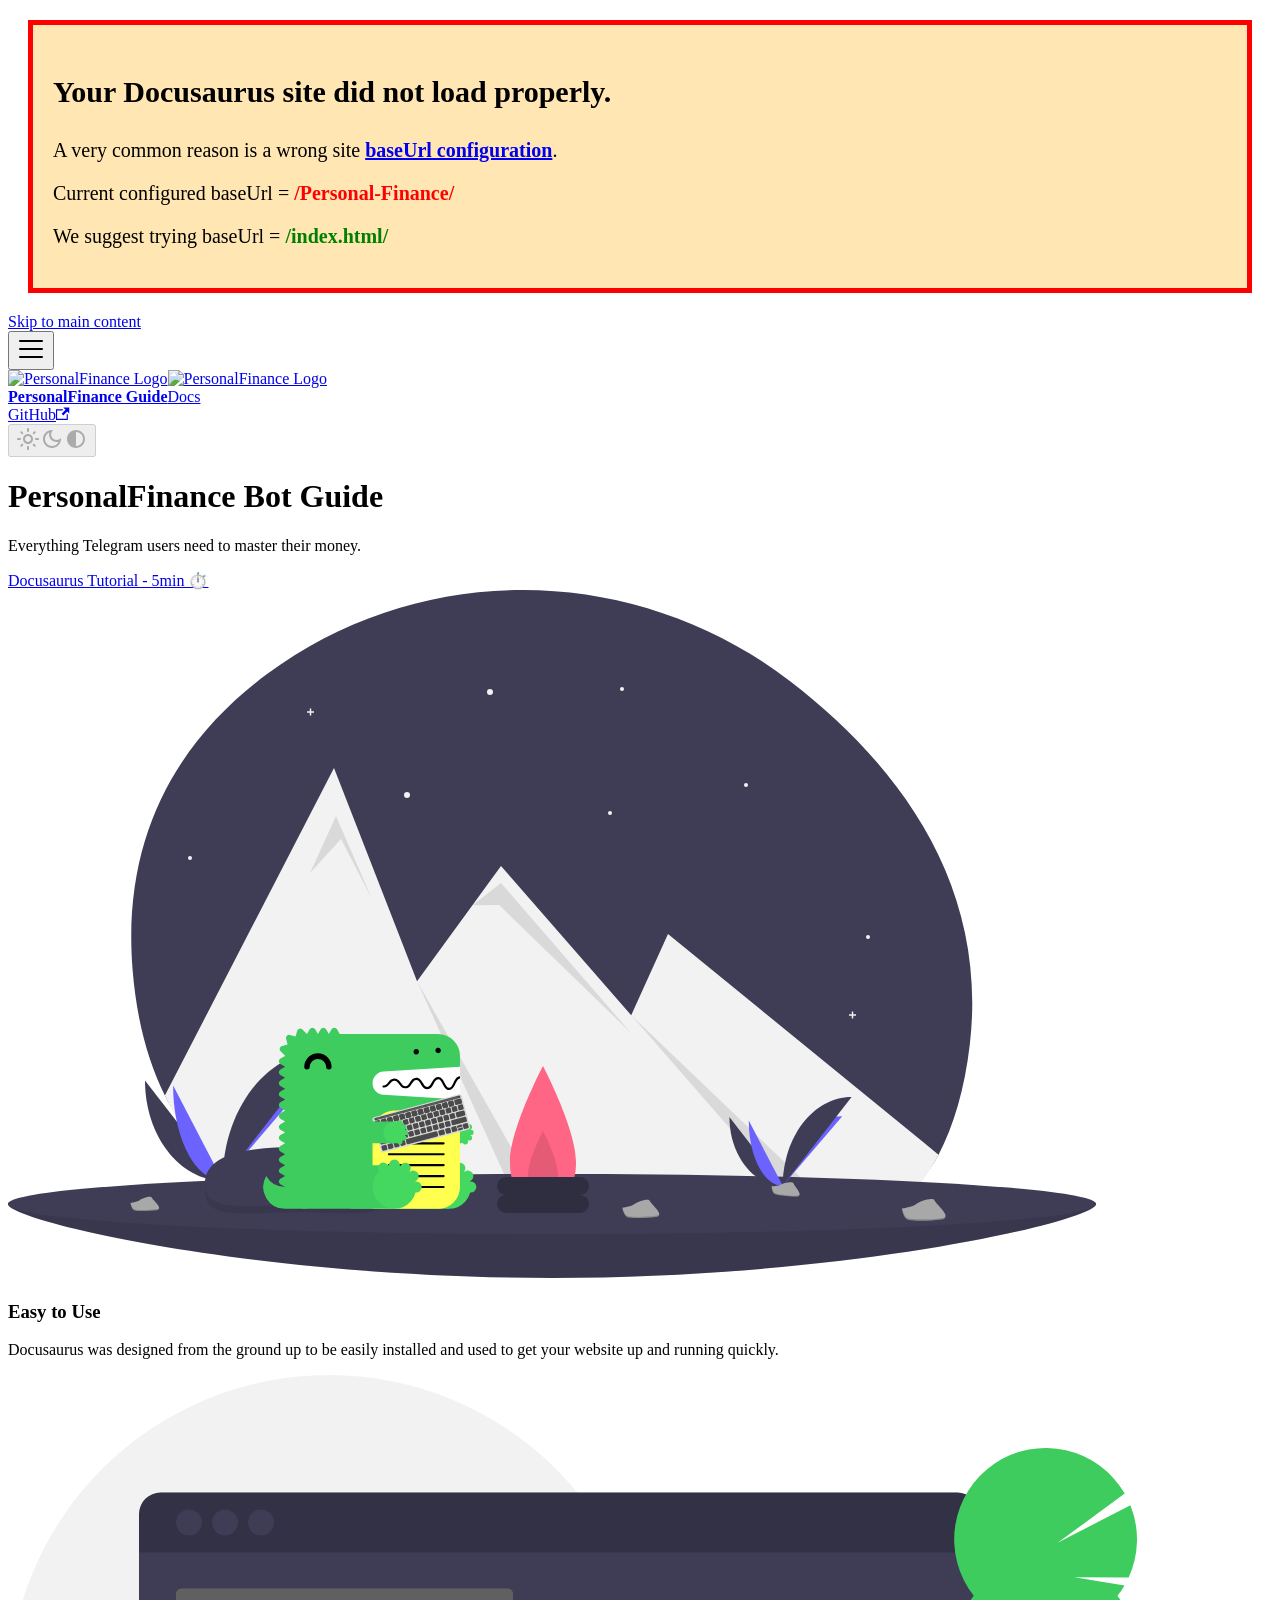
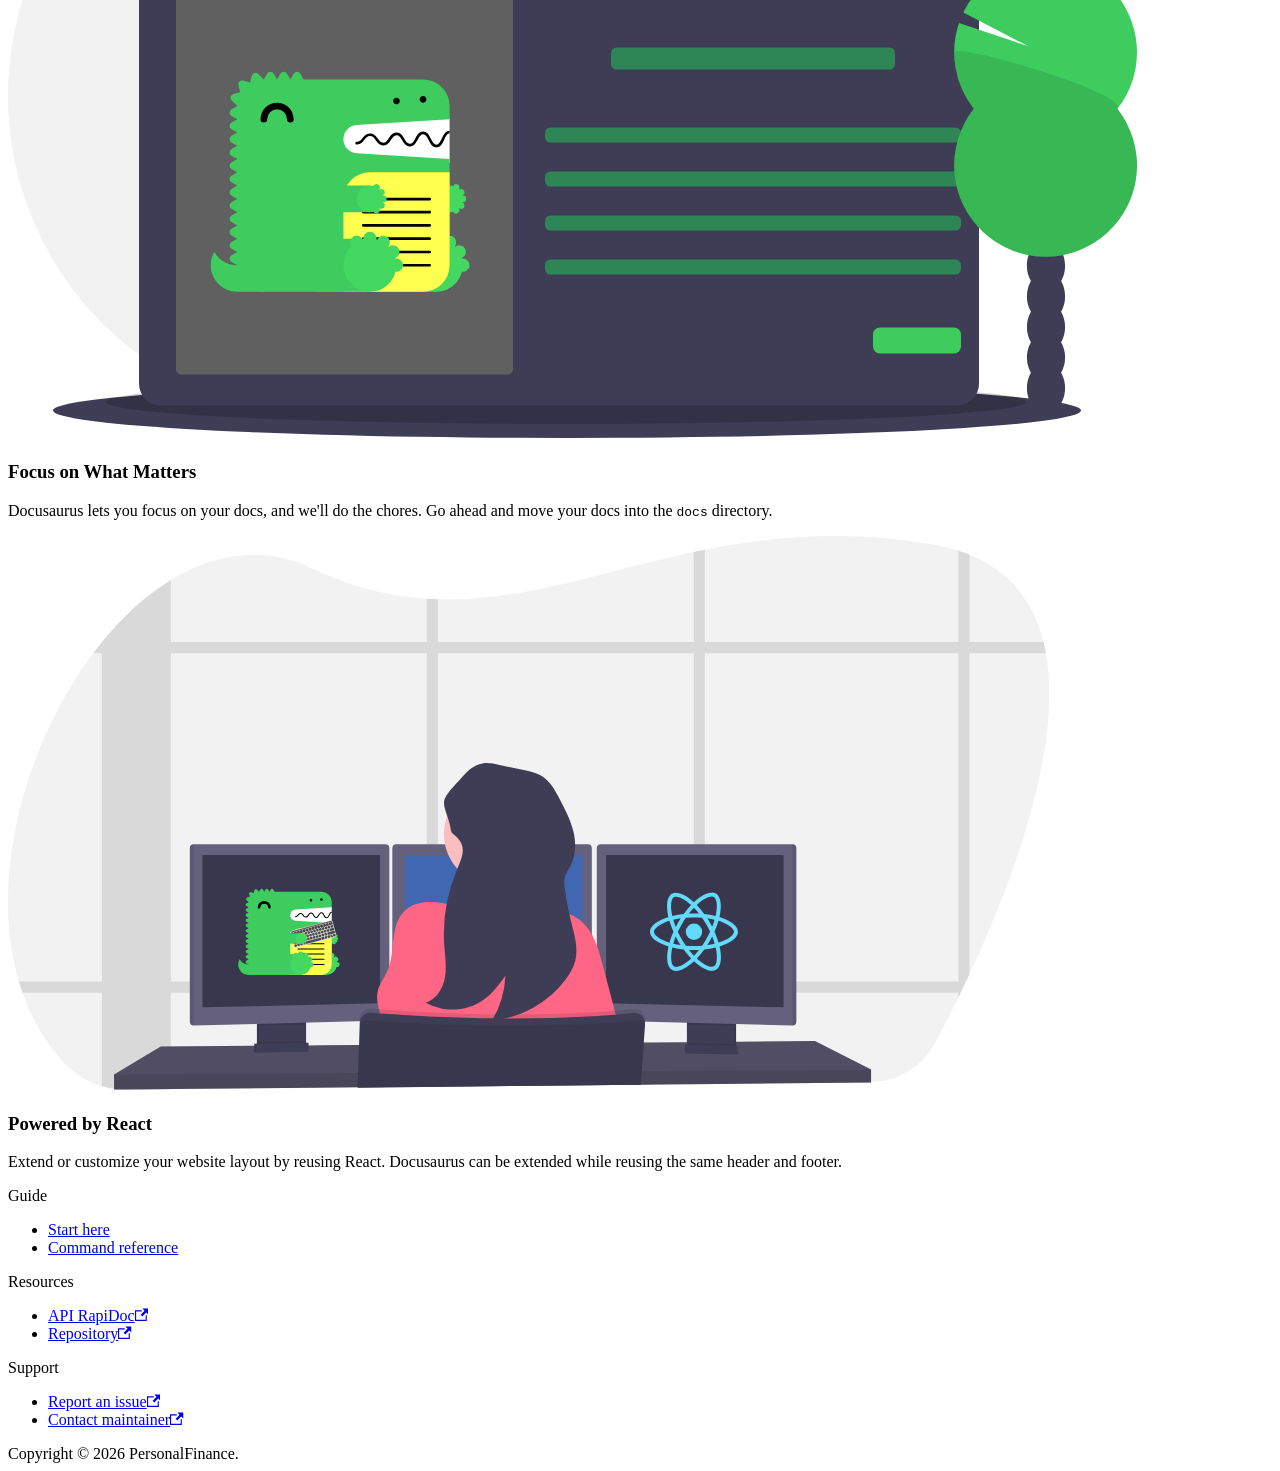
==== commit 4eb57339: "Deploy Docusaurus from aw09/PersonalFinance@8da57ead736dc6c9e863e2c9ebd8aab3403ca328 Built from: ref" ====
--- a/index.html
+++ b/index.html
@@ -4,13 +4,13 @@
 <meta charset="UTF-8">
 <meta name="generator" content="Docusaurus v3.9.2">
 <title data-rh="true">Hello from PersonalFinance Bot Guide | PersonalFinance Bot Guide</title><meta data-rh="true" name="viewport" content="width=device-width,initial-scale=1"><meta data-rh="true" name="twitter:card" content="summary_large_image"><meta data-rh="true" property="og:image" content="https://aw09.github.io/Personal-Finance/img/docusaurus-social-card.jpg"><meta data-rh="true" name="twitter:image" content="https://aw09.github.io/Personal-Finance/img/docusaurus-social-card.jpg"><meta data-rh="true" property="og:url" content="https://aw09.github.io/Personal-Finance/"><meta data-rh="true" property="og:locale" content="en"><meta data-rh="true" name="docusaurus_locale" content="en"><meta data-rh="true" name="docusaurus_tag" content="default"><meta data-rh="true" name="docsearch:language" content="en"><meta data-rh="true" name="docsearch:docusaurus_tag" content="default"><meta data-rh="true" property="og:title" content="Hello from PersonalFinance Bot Guide | PersonalFinance Bot Guide"><meta data-rh="true" name="description" content="Description will go into a meta tag in &lt;head /&gt;"><meta data-rh="true" property="og:description" content="Description will go into a meta tag in &lt;head /&gt;"><link data-rh="true" rel="icon" href="/Personal-Finance/img/favicon.ico"><link data-rh="true" rel="canonical" href="https://aw09.github.io/Personal-Finance/"><link data-rh="true" rel="alternate" href="https://aw09.github.io/Personal-Finance/" hreflang="en"><link data-rh="true" rel="alternate" href="https://aw09.github.io/Personal-Finance/" hreflang="x-default"><script data-rh="true">function insertBanner(){var n=document.createElement("div");n.id="__docusaurus-base-url-issue-banner-container";n.innerHTML='\n<div id="__docusaurus-base-url-issue-banner" style="border: thick solid red; background-color: rgb(255, 230, 179); margin: 20px; padding: 20px; font-size: 20px;">\n   <p style="font-weight: bold; font-size: 30px;">Your Docusaurus site did not load properly.</p>\n   <p>A very common reason is a wrong site <a href="https://docusaurus.io/docs/docusaurus.config.js/#baseUrl" style="font-weight: bold;">baseUrl configuration</a>.</p>\n   <p>Current configured baseUrl = <span style="font-weight: bold; color: red;">/Personal-Finance/</span> </p>\n   <p>We suggest trying baseUrl = <span id="__docusaurus-base-url-issue-banner-suggestion-container" style="font-weight: bold; color: green;"></span></p>\n</div>\n',document.body.prepend(n);var e=document.getElementById("__docusaurus-base-url-issue-banner-suggestion-container"),s=window.location.pathname,o="/"===s.substr(-1)?s:s+"/";e.innerHTML=o}document.addEventListener("DOMContentLoaded",function(){void 0===window.docusaurus&&insertBanner()})</script><link rel="stylesheet" href="/Personal-Finance/assets/css/styles.ad3d35f5.css">
-<script src="/Personal-Finance/assets/js/runtime~main.2f439c6e.js" defer="defer"></script>
-<script src="/Personal-Finance/assets/js/main.b028afa0.js" defer="defer"></script>
+<script src="/Personal-Finance/assets/js/runtime~main.65d45d89.js" defer="defer"></script>
+<script src="/Personal-Finance/assets/js/main.c89909c0.js" defer="defer"></script>
 </head>
 <body class="navigation-with-keyboard">
 <svg style="display: none;"><defs>
 <symbol id="theme-svg-external-link" viewBox="0 0 24 24"><path fill="currentColor" d="M21 13v10h-21v-19h12v2h-10v15h17v-8h2zm3-12h-10.988l4.035 4-6.977 7.07 2.828 2.828 6.977-7.07 4.125 4.172v-11z"/></symbol>
 </defs></svg>
-<script>!function(){var t=function(){try{return new URLSearchParams(window.location.search).get("docusaurus-theme")}catch(t){}}()||function(){try{return window.localStorage.getItem("theme")}catch(t){}}();document.documentElement.setAttribute("data-theme",t||(window.matchMedia("(prefers-color-scheme: dark)").matches?"dark":"light")),document.documentElement.setAttribute("data-theme-choice",t||"system")}(),function(){try{const c=new URLSearchParams(window.location.search).entries();for(var[t,e]of c)if(t.startsWith("docusaurus-data-")){var a=t.replace("docusaurus-data-","data-");document.documentElement.setAttribute(a,e)}}catch(t){}}()</script><div id="__docusaurus"><link rel="preload" as="image" href="/Personal-Finance/img/logo.svg"><div role="region" aria-label="Skip to main content"><a class="skipToContent_fXgn" href="#__docusaurus_skipToContent_fallback">Skip to main content</a></div><nav aria-label="Main" class="theme-layout-navbar navbar navbar--fixed-top"><div class="navbar__inner"><div class="theme-layout-navbar-left navbar__items"><button aria-label="Toggle navigation bar" aria-expanded="false" class="navbar__toggle clean-btn" type="button"><svg width="30" height="30" viewBox="0 0 30 30" aria-hidden="true"><path stroke="currentColor" stroke-linecap="round" stroke-miterlimit="10" stroke-width="2" d="M4 7h22M4 15h22M4 23h22"></path></svg></button><a class="navbar__brand" href="/Personal-Finance/"><div class="navbar__logo"><img src="/Personal-Finance/img/logo.svg" alt="PersonalFinance Logo" class="themedComponent_mlkZ themedComponent--light_NVdE"><img src="/Personal-Finance/img/logo.svg" alt="PersonalFinance Logo" class="themedComponent_mlkZ themedComponent--dark_xIcU"></div><b class="navbar__title text--truncate">PersonalFinance Guide</b></a><a class="navbar__item navbar__link" href="/Personal-Finance/docs/intro">Docs</a></div><div class="theme-layout-navbar-right navbar__items navbar__items--right"><a href="https://github.com/aw09/PersonalFinance" target="_blank" rel="noopener noreferrer" class="navbar__item navbar__link">GitHub<svg width="13.5" height="13.5" aria-label="(opens in new tab)" class="iconExternalLink_nPIU"><use href="#theme-svg-external-link"></use></svg></a><div class="toggle_vylO colorModeToggle_DEke"><button class="clean-btn toggleButton_gllP toggleButtonDisabled_aARS" type="button" disabled="" title="system mode" aria-label="Switch between dark and light mode (currently system mode)"><svg viewBox="0 0 24 24" width="24" height="24" aria-hidden="true" class="toggleIcon_g3eP lightToggleIcon_pyhR"><path fill="currentColor" d="M12,9c1.65,0,3,1.35,3,3s-1.35,3-3,3s-3-1.35-3-3S10.35,9,12,9 M12,7c-2.76,0-5,2.24-5,5s2.24,5,5,5s5-2.24,5-5 S14.76,7,12,7L12,7z M2,13l2,0c0.55,0,1-0.45,1-1s-0.45-1-1-1l-2,0c-0.55,0-1,0.45-1,1S1.45,13,2,13z M20,13l2,0c0.55,0,1-0.45,1-1 s-0.45-1-1-1l-2,0c-0.55,0-1,0.45-1,1S19.45,13,20,13z M11,2v2c0,0.55,0.45,1,1,1s1-0.45,1-1V2c0-0.55-0.45-1-1-1S11,1.45,11,2z M11,20v2c0,0.55,0.45,1,1,1s1-0.45,1-1v-2c0-0.55-0.45-1-1-1C11.45,19,11,19.45,11,20z M5.99,4.58c-0.39-0.39-1.03-0.39-1.41,0 c-0.39,0.39-0.39,1.03,0,1.41l1.06,1.06c0.39,0.39,1.03,0.39,1.41,0s0.39-1.03,0-1.41L5.99,4.58z M18.36,16.95 c-0.39-0.39-1.03-0.39-1.41,0c-0.39,0.39-0.39,1.03,0,1.41l1.06,1.06c0.39,0.39,1.03,0.39,1.41,0c0.39-0.39,0.39-1.03,0-1.41 L18.36,16.95z M19.42,5.99c0.39-0.39,0.39-1.03,0-1.41c-0.39-0.39-1.03-0.39-1.41,0l-1.06,1.06c-0.39,0.39-0.39,1.03,0,1.41 s1.03,0.39,1.41,0L19.42,5.99z M7.05,18.36c0.39-0.39,0.39-1.03,0-1.41c-0.39-0.39-1.03-0.39-1.41,0l-1.06,1.06 c-0.39,0.39-0.39,1.03,0,1.41s1.03,0.39,1.41,0L7.05,18.36z"></path></svg><svg viewBox="0 0 24 24" width="24" height="24" aria-hidden="true" class="toggleIcon_g3eP darkToggleIcon_wfgR"><path fill="currentColor" d="M9.37,5.51C9.19,6.15,9.1,6.82,9.1,7.5c0,4.08,3.32,7.4,7.4,7.4c0.68,0,1.35-0.09,1.99-0.27C17.45,17.19,14.93,19,12,19 c-3.86,0-7-3.14-7-7C5,9.07,6.81,6.55,9.37,5.51z M12,3c-4.97,0-9,4.03-9,9s4.03,9,9,9s9-4.03,9-9c0-0.46-0.04-0.92-0.1-1.36 c-0.98,1.37-2.58,2.26-4.4,2.26c-2.98,0-5.4-2.42-5.4-5.4c0-1.81,0.89-3.42,2.26-4.4C12.92,3.04,12.46,3,12,3L12,3z"></path></svg><svg viewBox="0 0 24 24" width="24" height="24" aria-hidden="true" class="toggleIcon_g3eP systemToggleIcon_QzmC"><path fill="currentColor" d="m12 21c4.971 0 9-4.029 9-9s-4.029-9-9-9-9 4.029-9 9 4.029 9 9 9zm4.95-13.95c1.313 1.313 2.05 3.093 2.05 4.95s-0.738 3.637-2.05 4.95c-1.313 1.313-3.093 2.05-4.95 2.05v-14c1.857 0 3.637 0.737 4.95 2.05z"></path></svg></button></div><div class="navbarSearchContainer_Bca1"></div></div></div><div role="presentation" class="navbar-sidebar__backdrop"></div></nav><div id="__docusaurus_skipToContent_fallback" class="theme-layout-main main-wrapper mainWrapper_z2l0"><header class="hero hero--primary heroBanner_qdFl"><div class="container"><h1 class="hero__title">PersonalFinance Bot Guide</h1><p class="hero__subtitle">Everything Telegram users need to master their money.</p><div class="buttons_AeoN"><a class="button button--secondary button--lg" href="/Personal-Finance/docs/intro">Docusaurus Tutorial - 5min ⏱️</a></div></div></header><main><section class="features_t9lD"><div class="container"><div class="row"><div class="col col--4"><div class="text--center"><svg xmlns="http://www.w3.org/2000/svg" width="1088" height="687.962" viewBox="0 0 1088 687.962" class="featureSvg_GfXr" role="img"><title>Easy to Use</title><g data-name="Group 12"><g data-name="Group 11"><path fill="#3f3d56" d="M961.81 454.442c-5.27 45.15-16.22 81.4-31.25 110.31-20 38.52-54.21 54.04-84.77 70.28a193 193 0 0 1-27.46 11.94c-55.61 19.3-117.85 14.18-166.74 3.99a657 657 0 0 0-104.09-13.16q-14.97-.675-29.97-.67c-15.42.02-293.07 5.29-360.67-131.57-16.69-33.76-28.13-75-32.24-125.27-11.63-142.12 52.29-235.46 134.74-296.47 155.97-115.41 369.76-110.57 523.43 7.88 102.36 78.9 198.2 198.31 179.02 362.74" data-name="Path 83"></path><path fill="#f2f2f2" d="M930.56 564.752c-20 38.52-47.21 64.04-77.77 80.28a193 193 0 0 1-27.46 11.94c-55.61 19.3-117.85 14.18-166.74 3.99a657 657 0 0 0-104.09-13.16q-14.97-.675-29.97-.67-23.13.03-46.25 1.72c-100.17 7.36-253.82-6.43-321.42-143.29L326 177.962l62.95 161.619 20.09 51.59 55.37-75.98L493 275.962l130.2 149.27 36.8-81.27 254.78 207.919 14.21 11.59Z" data-name="Path 84"></path><path d="m302 282.962 26-57 36 83-31-60Z" data-name="Path 85" opacity="0.1"></path><path d="M554.5 647.802q-14.97-.675-29.97-.67l-115.49-255.96Z" data-name="Path 86" opacity="0.1"></path><path d="M464.411 315.191 493 292.962l130 150-132-128Z" data-name="Path 87" opacity="0.1"></path><path d="M852.79 645.032a193 193 0 0 1-27.46 11.94L623.2 425.232Z" data-name="Path 88" opacity="0.1"></path><circle cx="3" cy="3" r="3" fill="#f2f2f2" data-name="Ellipse 11" transform="translate(479 98.962)"></circle><circle cx="3" cy="3" r="3" fill="#f2f2f2" data-name="Ellipse 12" transform="translate(396 201.962)"></circle><circle cx="2" cy="2" r="2" fill="#f2f2f2" data-name="Ellipse 13" transform="translate(600 220.962)"></circle><circle cx="2" cy="2" r="2" fill="#f2f2f2" data-name="Ellipse 14" transform="translate(180 265.962)"></circle><circle cx="2" cy="2" r="2" fill="#f2f2f2" data-name="Ellipse 15" transform="translate(612 96.962)"></circle><circle cx="2" cy="2" r="2" fill="#f2f2f2" data-name="Ellipse 16" transform="translate(736 192.962)"></circle><circle cx="2" cy="2" r="2" fill="#f2f2f2" data-name="Ellipse 17" transform="translate(858 344.962)"></circle><path fill="#f2f2f2" d="M306 121.222h-2.76v-2.76h-1.48v2.76H299v1.478h2.76v2.759h1.48V122.7H306Z" data-name="Path 89"></path><path fill="#f2f2f2" d="M848 424.222h-2.76v-2.76h-1.48v2.76H841v1.478h2.76v2.759h1.48V425.7H848Z" data-name="Path 90"></path><path fill="#3f3d56" d="M1088 613.962c0 16.569-243.557 74-544 74s-544-57.431-544-74 243.557 14 544 14 544-30.568 544-14" data-name="Path 91"></path><path d="M1088 613.962c0 16.569-243.557 74-544 74s-544-57.431-544-74 243.557 14 544 14 544-30.568 544-14" data-name="Path 92" opacity="0.1"></path><ellipse cx="544" cy="30" fill="#3f3d56" data-name="Ellipse 18" rx="544" ry="30" transform="translate(0 583.962)"></ellipse><path fill="#ff6584" d="M568 571.962c0 33.137-14.775 24-33 24s-33 9.137-33-24 33-96 33-96 33 62.863 33 96" data-name="Path 93"></path><path d="M550 584.641c0 15.062-6.716 10.909-15 10.909s-15 4.153-15-10.909 15-43.636 15-43.636 15 28.576 15 43.636" data-name="Path 94" opacity="0.1"></path><rect width="92" height="18" fill="#2f2e41" data-name="Rectangle 97" rx="9" transform="translate(489 604.962)"></rect><rect width="92" height="18" fill="#2f2e41" data-name="Rectangle 98" rx="9" transform="translate(489 586.962)"></rect><path fill="#3f3d56" d="M137 490.528c0 55.343 34.719 100.126 77.626 100.126" data-name="Path 95"></path><path fill="#6c63ff" d="M214.626 590.654c0-55.965 38.745-101.251 86.626-101.251" data-name="Path 96"></path><path fill="#6c63ff" d="M165.125 495.545c0 52.57 22.14 95.109 49.5 95.109" data-name="Path 97"></path><path fill="#3f3d56" d="M214.626 590.654c0-71.511 44.783-129.377 100.126-129.377" data-name="Path 98"></path><path fill="#a8a8a8" d="M198.3 591.36s11.009-.339 14.326-2.7 16.934-5.183 17.757-1.395 16.544 18.844 4.115 18.945-28.879-1.936-32.19-3.953-4.008-10.897-4.008-10.897" data-name="Path 99"></path><path d="M234.716 604.89c-12.429.1-28.879-1.936-32.19-3.953-2.522-1.536-3.527-7.048-3.863-9.591l-.368.014s.7 8.879 4.009 10.9 19.761 4.053 32.19 3.953c3.588-.029 4.827-1.305 4.759-3.2-.498 1.142-1.867 1.855-4.537 1.877" data-name="Path 100" opacity="0.2"></path><path fill="#3f3d56" d="M721.429 527.062c0 38.029 23.857 68.8 53.341 68.8" data-name="Path 101"></path><path fill="#6c63ff" d="M774.769 595.863c0-38.456 26.623-69.575 59.525-69.575" data-name="Path 102"></path><path fill="#6c63ff" d="M740.755 530.509c0 36.124 15.213 65.354 34.014 65.354" data-name="Path 103"></path><path fill="#3f3d56" d="M774.769 595.863c0-49.139 30.773-88.9 68.8-88.9" data-name="Path 104"></path><path fill="#a8a8a8" d="M763.548 596.348s7.565-.233 9.844-1.856 11.636-3.562 12.2-.958 11.368 12.949 2.828 13.018-19.844-1.33-22.119-2.716-2.753-7.488-2.753-7.488" data-name="Path 105"></path><path d="M788.574 605.645c-8.54.069-19.844-1.33-22.119-2.716-1.733-1.056-2.423-4.843-2.654-6.59l-.253.01s.479 6.1 2.755 7.487 13.579 2.785 22.119 2.716c2.465-.02 3.317-.9 3.27-2.2-.343.788-1.283 1.278-3.118 1.293" data-name="Path 106" opacity="0.2"></path><path fill="#a8a8a8" d="M893.813 618.699s11.36-1.729 14.5-4.591 16.89-7.488 18.217-3.667 19.494 17.447 6.633 19.107-30.153 1.609-33.835-.065-5.515-10.784-5.515-10.784" data-name="Path 107"></path><path d="M933.228 628.154c-12.86 1.659-30.153 1.609-33.835-.065-2.8-1.275-4.535-6.858-5.2-9.45l-.379.061s1.833 9.109 5.516 10.783 20.975 1.725 33.835.065c3.712-.479 4.836-1.956 4.529-3.906-.375 1.246-1.703 2.156-4.466 2.512" data-name="Path 108" opacity="0.2"></path><path fill="#a8a8a8" d="M614.26 617.881s9.587-1.459 12.237-3.875 14.255-6.32 15.374-3.095 16.452 14.725 5.6 16.125-25.448 1.358-28.555-.055-4.656-9.1-4.656-9.1" data-name="Path 109"></path><path d="M647.524 625.856c-10.853 1.4-25.448 1.358-28.555-.055-2.367-1.076-3.827-5.788-4.39-7.976l-.32.051s1.547 7.687 4.655 9.1 17.7 1.456 28.555.055c3.133-.4 4.081-1.651 3.822-3.3-.314 1.057-1.435 1.825-3.767 2.125" data-name="Path 110" opacity="0.2"></path><path fill="#a8a8a8" d="M122.389 613.09s7.463-1.136 9.527-3.016 11.1-4.92 11.969-2.409 12.808 11.463 4.358 12.553-19.811 1.057-22.23-.043-3.624-7.085-3.624-7.085" data-name="Path 111"></path><path d="M148.285 619.302c-8.449 1.09-19.811 1.057-22.23-.043-1.842-.838-2.979-4.506-3.417-6.209l-.249.04s1.2 5.984 3.624 7.085 13.781 1.133 22.23.043c2.439-.315 3.177-1.285 2.976-2.566-.246.818-1.119 1.416-2.934 1.65" data-name="Path 112" opacity="0.2"></path><path d="M383.7 601.318c0 30.22-42.124 20.873-93.7 20.873s-93.074 9.347-93.074-20.873 42.118-36.793 93.694-36.793 93.08 6.573 93.08 36.793" data-name="Path 113" opacity="0.1"></path><path fill="#3f3d56" d="M383.7 593.881c0 30.22-42.124 20.873-93.7 20.873s-93.074 9.347-93.074-20.873 42.114-36.8 93.69-36.8 93.084 6.576 93.084 36.8" data-name="Path 114"></path></g><path fill="#fff" fill-rule="evenodd" d="M360.175 475.732h91.791v37.153h-91.791Z" data-name="Path 40"></path><path fill="#3ecc5f" fill-rule="evenodd" d="M277.126 597.026a21.83 21.83 0 0 1-18.908-10.927 21.829 21.829 0 0 0 18.908 32.782h21.855v-21.855Z" data-name="Path 41"></path><path fill="#3ecc5f" fill-rule="evenodd" d="m375.451 481.607 76.514-4.782v-10.928a21.854 21.854 0 0 0-21.855-21.855h-98.347l-2.732-4.735a3.154 3.154 0 0 0-5.464 0l-2.732 4.732-2.732-4.732a3.154 3.154 0 0 0-5.464 0l-2.732 4.732-2.731-4.732a3.154 3.154 0 0 0-5.464 0l-2.732 4.735h-.071l-4.526-4.525a3.153 3.153 0 0 0-5.276 1.414l-1.5 5.577-5.674-1.521a3.154 3.154 0 0 0-3.863 3.864l1.52 5.679-5.575 1.494a3.155 3.155 0 0 0-1.416 5.278l4.526 4.526v.07l-4.735 2.731a3.154 3.154 0 0 0 0 5.464l4.732 2.732-4.732 2.732a3.154 3.154 0 0 0 0 5.464l4.732 2.732-4.732 2.731a3.154 3.154 0 0 0 0 5.464l4.732 2.732-4.732 2.727a3.154 3.154 0 0 0 0 5.464l4.735 2.736-4.735 2.732a3.154 3.154 0 0 0 0 5.464l4.732 2.732-4.732 2.732a3.154 3.154 0 0 0 0 5.464l4.732 2.732-4.732 2.731a3.154 3.154 0 0 0 0 5.464l4.732 2.732-4.732 2.732a3.154 3.154 0 0 0 0 5.464l4.732 2.732-4.732 2.731a3.154 3.154 0 0 0 0 5.464l4.732 2.732-4.732 2.731a3.154 3.154 0 0 0 0 5.464l4.732 2.732-4.732 2.735a3.154 3.154 0 0 0 0 5.464l4.732 2.732-4.732 2.728a3.154 3.154 0 0 0 0 5.464l4.732 2.732a21.854 21.854 0 0 0 21.858 21.855h131.13a21.854 21.854 0 0 0 21.855-21.855v-87.42l-76.514-4.782a11.632 11.632 0 0 1 0-23.219" data-name="Path 42"></path><path fill="#3ecc5f" fill-rule="evenodd" d="M408.255 618.882h32.782v-43.71h-32.782Z" data-name="Path 43"></path><path fill="#44d860" fill-rule="evenodd" d="M462.893 591.563a5 5 0 0 0-.7.07c-.042-.164-.081-.329-.127-.493a5.457 5.457 0 1 0-5.4-9.372q-.181-.185-.366-.367a5.454 5.454 0 1 0-9.384-5.4c-.162-.046-.325-.084-.486-.126a5.467 5.467 0 1 0-10.788 0c-.162.042-.325.08-.486.126a5.457 5.457 0 1 0-9.384 5.4 21.843 21.843 0 1 0 36.421 21.02 5.452 5.452 0 1 0 .7-10.858" data-name="Path 44"></path><path fill="#3ecc5f" fill-rule="evenodd" d="M419.183 553.317h32.782v-21.855h-32.782Z" data-name="Path 45"></path><path fill="#44d860" fill-rule="evenodd" d="M462.893 545.121a2.732 2.732 0 1 0 0-5.464 3 3 0 0 0-.349.035c-.022-.082-.04-.164-.063-.246a2.733 2.733 0 0 0-1.052-5.253 2.7 2.7 0 0 0-1.648.566q-.09-.093-.184-.184a2.7 2.7 0 0 0 .553-1.633 2.732 2.732 0 0 0-5.245-1.07 10.928 10.928 0 1 0 0 21.031 2.732 2.732 0 0 0 5.245-1.07 2.7 2.7 0 0 0-.553-1.633q.093-.09.184-.184a2.7 2.7 0 0 0 1.648.566 2.732 2.732 0 0 0 1.052-5.253q.033-.122.063-.246a3 3 0 0 0 .349.035" data-name="Path 46"></path><path fill-rule="evenodd" d="M320.836 479.556a2.73 2.73 0 0 1-2.732-2.732 8.2 8.2 0 0 0-16.391 0 2.732 2.732 0 0 1-5.464 0 13.66 13.66 0 0 1 27.319 0 2.73 2.73 0 0 1-2.732 2.732" data-name="Path 47"></path><path fill="#ffff50" fill-rule="evenodd" d="M364.546 618.881h65.565a21.854 21.854 0 0 0 21.855-21.855v-76.492h-65.565a21.854 21.854 0 0 0-21.855 21.855Z" data-name="Path 48"></path><path fill-rule="evenodd" d="M435.596 554.41h-54.681a1.093 1.093 0 1 1 0-2.185h54.681a1.093 1.093 0 0 1 0 2.185m0 21.855h-54.681a1.093 1.093 0 1 1 0-2.186h54.681a1.093 1.093 0 0 1 0 2.186m0 21.855h-54.681a1.093 1.093 0 1 1 0-2.185h54.681a1.093 1.093 0 0 1 0 2.185m0-54.434h-54.681a1.093 1.093 0 1 1 0-2.185h54.681a1.093 1.093 0 0 1 0 2.185m0 21.652h-54.681a1.093 1.093 0 1 1 0-2.186h54.681a1.093 1.093 0 0 1 0 2.186m0 21.855h-54.681a1.093 1.093 0 1 1 0-2.186h54.681a1.093 1.093 0 0 1 0 2.186m16.369-100.959c-.013 0-.024-.007-.037-.005-3.377.115-4.974 3.492-6.384 6.472-1.471 3.114-2.608 5.139-4.473 5.078-2.064-.074-3.244-2.406-4.494-4.874-1.436-2.835-3.075-6.049-6.516-5.929-3.329.114-4.932 3.053-6.346 5.646-1.5 2.762-2.529 4.442-4.5 4.364-2.106-.076-3.225-1.972-4.52-4.167-1.444-2.443-3.112-5.191-6.487-5.1-3.272.113-4.879 2.606-6.3 4.808-1.5 2.328-2.552 3.746-4.551 3.662-2.156-.076-3.27-1.65-4.558-3.472-1.447-2.047-3.077-4.363-6.442-4.251-3.2.109-4.807 2.153-6.224 3.954-1.346 1.709-2.4 3.062-4.621 2.977a1.094 1.094 0 0 0-.079 2.186c3.3.11 4.967-1.967 6.417-3.81 1.286-1.635 2.4-3.045 4.582-3.12 2.1-.09 3.091 1.218 4.584 3.327 1.417 2 3.026 4.277 6.263 4.394 3.391.114 5.022-2.42 6.467-4.663 1.292-2 2.406-3.734 4.535-3.807 1.959-.073 3.026 1.475 4.529 4.022 1.417 2.4 3.023 5.121 6.324 5.241 3.415.118 5.064-2.863 6.5-5.5 1.245-2.282 2.419-4.437 4.5-4.509 1.959-.046 2.981 1.743 4.492 4.732 1.412 2.79 3.013 5.95 6.365 6.071h.185c3.348 0 4.937-3.36 6.343-6.331 1.245-2.634 2.423-5.114 4.444-5.216Z" data-name="Path 49"></path><path fill="#3ecc5f" fill-rule="evenodd" d="M342.691 618.882h43.71v-43.71h-43.71Z" data-name="Path 50"></path><g data-name="Group 8" transform="rotate(-14.98 2188.845 -1120.376)"><rect width="92.361" height="36.462" fill="#d8d8d8" data-name="Rectangle 3" rx="2"></rect><g fill="#4a4a4a" data-name="Group 2" transform="translate(1.531 23.03)"><rect width="5.336" height="5.336" data-name="Rectangle 4" rx="1" transform="translate(16.797)"></rect><rect width="5.336" height="5.336" data-name="Rectangle 5" rx="1" transform="translate(23.12)"></rect><rect width="5.336" height="5.336" data-name="Rectangle 6" rx="1" transform="translate(29.444)"></rect><rect width="5.336" height="5.336" data-name="Rectangle 7" rx="1" transform="translate(35.768)"></rect><rect width="5.336" height="5.336" data-name="Rectangle 8" rx="1" transform="translate(42.091)"></rect><rect width="5.336" height="5.336" data-name="Rectangle 9" rx="1" transform="translate(48.415)"></rect><rect width="5.336" height="5.336" data-name="Rectangle 10" rx="1" transform="translate(54.739)"></rect><rect width="5.336" height="5.336" data-name="Rectangle 11" rx="1" transform="translate(61.063)"></rect><rect width="5.336" height="5.336" data-name="Rectangle 12" rx="1" transform="translate(67.386)"></rect><path fill-rule="evenodd" d="M1.093 0h13.425a1.093 1.093 0 0 1 1.093 1.093v3.15a1.093 1.093 0 0 1-1.093 1.093H1.093A1.093 1.093 0 0 1 0 4.243v-3.15A1.093 1.093 0 0 1 1.093 0M75 0h13.426a1.093 1.093 0 0 1 1.093 1.093v3.15a1.093 1.093 0 0 1-1.093 1.093H75a1.093 1.093 0 0 1-1.093-1.093v-3.15A1.093 1.093 0 0 1 75 0" data-name="Path 51"></path></g><g fill="#4a4a4a" data-name="Group 3" transform="translate(1.531 10.261)"><path fill-rule="evenodd" d="M1.093 0h5.125A1.093 1.093 0 0 1 7.31 1.093v3.149a1.093 1.093 0 0 1-1.092 1.093H1.093A1.093 1.093 0 0 1 0 4.242V1.093A1.093 1.093 0 0 1 1.093 0" data-name="Path 52"></path><rect width="5.336" height="5.336" data-name="Rectangle 13" rx="1" transform="translate(8.299)"></rect><rect width="5.336" height="5.336" data-name="Rectangle 14" rx="1" transform="translate(14.623)"></rect><rect width="5.336" height="5.336" data-name="Rectangle 15" rx="1" transform="translate(20.947)"></rect><rect width="5.336" height="5.336" data-name="Rectangle 16" rx="1" transform="translate(27.271)"></rect><rect width="5.336" height="5.336" data-name="Rectangle 17" rx="1" transform="translate(33.594)"></rect><rect width="5.336" height="5.336" data-name="Rectangle 18" rx="1" transform="translate(39.918)"></rect><rect width="5.336" height="5.336" data-name="Rectangle 19" rx="1" transform="translate(46.242)"></rect><rect width="5.336" height="5.336" data-name="Rectangle 20" rx="1" transform="translate(52.565)"></rect><rect width="5.336" height="5.336" data-name="Rectangle 21" rx="1" transform="translate(58.888)"></rect><rect width="5.336" height="5.336" data-name="Rectangle 22" rx="1" transform="translate(65.212)"></rect><rect width="5.336" height="5.336" data-name="Rectangle 23" rx="1" transform="translate(71.536)"></rect><rect width="5.336" height="5.336" data-name="Rectangle 24" rx="1" transform="translate(77.859)"></rect><rect width="5.336" height="5.336" data-name="Rectangle 25" rx="1" transform="translate(84.183)"></rect></g><g fill="#4a4a4a" data-name="Group 4" transform="rotate(180 45.525 4.773)"><path fill-rule="evenodd" d="M1.093 0h5.126a1.093 1.093 0 0 1 1.093 1.093v3.15a1.093 1.093 0 0 1-1.093 1.093H1.093A1.093 1.093 0 0 1 0 4.243v-3.15A1.093 1.093 0 0 1 1.093 0" data-name="Path 53"></path><rect width="5.336" height="5.336" data-name="Rectangle 26" rx="1" transform="translate(8.299)"></rect><rect width="5.336" height="5.336" data-name="Rectangle 27" rx="1" transform="translate(14.623)"></rect><rect width="5.336" height="5.336" data-name="Rectangle 28" rx="1" transform="translate(20.947)"></rect><rect width="5.336" height="5.336" data-name="Rectangle 29" rx="1" transform="translate(27.271)"></rect><rect width="5.336" height="5.336" data-name="Rectangle 30" rx="1" transform="translate(33.594)"></rect><rect width="5.336" height="5.336" data-name="Rectangle 31" rx="1" transform="translate(39.918)"></rect><rect width="5.336" height="5.336" data-name="Rectangle 32" rx="1" transform="translate(46.242)"></rect><rect width="5.336" height="5.336" data-name="Rectangle 33" rx="1" transform="translate(52.565)"></rect><rect width="5.336" height="5.336" data-name="Rectangle 34" rx="1" transform="translate(58.889)"></rect><rect width="5.336" height="5.336" data-name="Rectangle 35" rx="1" transform="translate(65.213)"></rect><rect width="5.336" height="5.336" data-name="Rectangle 36" rx="1" transform="translate(71.537)"></rect><rect width="5.336" height="5.336" data-name="Rectangle 37" rx="1" transform="translate(77.86)"></rect><rect width="5.336" height="5.336" data-name="Rectangle 38" rx="1" transform="translate(84.183)"></rect><rect width="5.336" height="5.336" data-name="Rectangle 39" rx="1" transform="translate(8.299)"></rect><rect width="5.336" height="5.336" data-name="Rectangle 40" rx="1" transform="translate(14.623)"></rect><rect width="5.336" height="5.336" data-name="Rectangle 41" rx="1" transform="translate(20.947)"></rect><rect width="5.336" height="5.336" data-name="Rectangle 42" rx="1" transform="translate(27.271)"></rect><rect width="5.336" height="5.336" data-name="Rectangle 43" rx="1" transform="translate(33.594)"></rect><rect width="5.336" height="5.336" data-name="Rectangle 44" rx="1" transform="translate(39.918)"></rect><rect width="5.336" height="5.336" data-name="Rectangle 45" rx="1" transform="translate(46.242)"></rect><rect width="5.336" height="5.336" data-name="Rectangle 46" rx="1" transform="translate(52.565)"></rect><rect width="5.336" height="5.336" data-name="Rectangle 47" rx="1" transform="translate(58.889)"></rect><rect width="5.336" height="5.336" data-name="Rectangle 48" rx="1" transform="translate(65.213)"></rect><rect width="5.336" height="5.336" data-name="Rectangle 49" rx="1" transform="translate(71.537)"></rect><rect width="5.336" height="5.336" data-name="Rectangle 50" rx="1" transform="translate(77.86)"></rect><rect width="5.336" height="5.336" data-name="Rectangle 51" rx="1" transform="translate(84.183)"></rect></g><g fill="#4a4a4a" data-name="Group 6"><path fill-rule="evenodd" d="M2.624 16.584h7.3a1.093 1.093 0 0 1 1.092 1.093v3.15a1.093 1.093 0 0 1-1.093 1.093h-7.3a1.093 1.093 0 0 1-1.092-1.093v-3.149a1.093 1.093 0 0 1 1.093-1.094" data-name="Path 54"></path><g data-name="Group 5" transform="translate(12.202 16.584)"><rect width="5.336" height="5.336" data-name="Rectangle 52" rx="1"></rect><rect width="5.336" height="5.336" data-name="Rectangle 53" rx="1" transform="translate(6.324)"></rect><rect width="5.336" height="5.336" data-name="Rectangle 54" rx="1" transform="translate(12.647)"></rect><rect width="5.336" height="5.336" data-name="Rectangle 55" rx="1" transform="translate(18.971)"></rect><rect width="5.336" height="5.336" data-name="Rectangle 56" rx="1" transform="translate(25.295)"></rect><rect width="5.336" height="5.336" data-name="Rectangle 57" rx="1" transform="translate(31.619)"></rect><rect width="5.336" height="5.336" data-name="Rectangle 58" rx="1" transform="translate(37.942)"></rect><rect width="5.336" height="5.336" data-name="Rectangle 59" rx="1" transform="translate(44.265)"></rect><rect width="5.336" height="5.336" data-name="Rectangle 60" rx="1" transform="translate(50.589)"></rect><rect width="5.336" height="5.336" data-name="Rectangle 61" rx="1" transform="translate(56.912)"></rect><rect width="5.336" height="5.336" data-name="Rectangle 62" rx="1" transform="translate(63.236)"></rect></g><path fill-rule="evenodd" d="M83.053 16.584h6.906a1.093 1.093 0 0 1 1.091 1.093v3.15a1.093 1.093 0 0 1-1.091 1.093h-6.907a1.093 1.093 0 0 1-1.093-1.093v-3.149a1.093 1.093 0 0 1 1.093-1.094Z" data-name="Path 55"></path></g><g fill="#4a4a4a" data-name="Group 7" transform="translate(1.531 29.627)"><rect width="5.336" height="5.336" data-name="Rectangle 63" rx="1"></rect><rect width="5.336" height="5.336" data-name="Rectangle 64" rx="1" transform="translate(6.324)"></rect><rect width="5.336" height="5.336" data-name="Rectangle 65" rx="1" transform="translate(12.647)"></rect><rect width="5.336" height="5.336" data-name="Rectangle 66" rx="1" transform="translate(18.971)"></rect><path fill-rule="evenodd" d="M26.387 0h30.422a1.093 1.093 0 0 1 1.093 1.093v3.151a1.093 1.093 0 0 1-1.093 1.093H26.387a1.093 1.093 0 0 1-1.093-1.093V1.093A1.093 1.093 0 0 1 26.387 0m33.594 0h3.942a1.093 1.093 0 0 1 1.093 1.093v3.151a1.093 1.093 0 0 1-1.093 1.093h-3.942a1.093 1.093 0 0 1-1.093-1.093V1.093A1.093 1.093 0 0 1 59.981 0" data-name="Path 56"></path><rect width="5.336" height="5.336" data-name="Rectangle 67" rx="1" transform="translate(66.003)"></rect><rect width="5.336" height="5.336" data-name="Rectangle 68" rx="1" transform="translate(72.327)"></rect><rect width="5.336" height="5.336" data-name="Rectangle 69" rx="1" transform="translate(84.183)"></rect><path d="M78.254 2.273v-1.18A1.093 1.093 0 0 1 79.347 0h3.15a1.093 1.093 0 0 1 1.093 1.093v1.18Z" data-name="Path 57"></path><path d="M83.591 3.063v1.18a1.093 1.093 0 0 1-1.093 1.093h-3.15a1.093 1.093 0 0 1-1.093-1.093v-1.18Z" data-name="Path 58"></path></g><rect width="88.927" height="2.371" fill="#4a4a4a" data-name="Rectangle 70" rx="1.085" transform="translate(1.925 1.17)"></rect><rect width="4.986" height="1.581" fill="#d8d8d8" data-name="Rectangle 71" opacity="0.136" rx="0.723" transform="translate(4.1 1.566)"></rect><rect width="4.986" height="1.581" fill="#d8d8d8" data-name="Rectangle 72" opacity="0.136" rx="0.723" transform="translate(10.923 1.566)"></rect><rect width="4.986" height="1.581" fill="#d8d8d8" data-name="Rectangle 73" opacity="0.136" rx="0.723" transform="translate(16.173 1.566)"></rect><rect width="4.986" height="1.581" fill="#d8d8d8" data-name="Rectangle 74" opacity="0.136" rx="0.723" transform="translate(21.421 1.566)"></rect><rect width="4.986" height="1.581" fill="#d8d8d8" data-name="Rectangle 75" opacity="0.136" rx="0.723" transform="translate(26.671 1.566)"></rect><rect width="4.986" height="1.581" fill="#d8d8d8" data-name="Rectangle 76" opacity="0.136" rx="0.723" transform="translate(33.232 1.566)"></rect><rect width="4.986" height="1.581" fill="#d8d8d8" data-name="Rectangle 77" opacity="0.136" rx="0.723" transform="translate(38.48 1.566)"></rect><rect width="4.986" height="1.581" fill="#d8d8d8" data-name="Rectangle 78" opacity="0.136" rx="0.723" transform="translate(43.73 1.566)"></rect><rect width="4.986" height="1.581" fill="#d8d8d8" data-name="Rectangle 79" opacity="0.136" rx="0.723" transform="translate(48.978 1.566)"></rect><rect width="4.986" height="1.581" fill="#d8d8d8" data-name="Rectangle 80" opacity="0.136" rx="0.723" transform="translate(55.54 1.566)"></rect><rect width="4.986" height="1.581" fill="#d8d8d8" data-name="Rectangle 81" opacity="0.136" rx="0.723" transform="translate(60.788 1.566)"></rect><rect width="4.986" height="1.581" fill="#d8d8d8" data-name="Rectangle 82" opacity="0.136" rx="0.723" transform="translate(66.038 1.566)"></rect><rect width="4.986" height="1.581" fill="#d8d8d8" data-name="Rectangle 83" opacity="0.136" rx="0.723" transform="translate(72.599 1.566)"></rect><rect width="4.986" height="1.581" fill="#d8d8d8" data-name="Rectangle 84" opacity="0.136" rx="0.723" transform="translate(77.847 1.566)"></rect><rect width="4.986" height="1.581" fill="#d8d8d8" data-name="Rectangle 85" opacity="0.136" rx="0.723" transform="translate(83.097 1.566)"></rect></g><path fill="#44d860" fill-rule="evenodd" d="M408.256 591.563a5.4 5.4 0 0 0-.7.07c-.042-.164-.081-.329-.127-.493a5.457 5.457 0 1 0-5.4-9.372q-.181-.185-.366-.367a5.454 5.454 0 1 0-9.384-5.4c-.162-.046-.325-.084-.486-.126a5.467 5.467 0 1 0-10.788 0c-.162.042-.325.08-.486.126a5.457 5.457 0 1 0-9.384 5.4 21.843 21.843 0 1 0 36.421 21.02 5.452 5.452 0 1 0 .7-10.858" data-name="Path 59"></path><path fill="#3ecc5f" fill-rule="evenodd" d="M342.691 553.317h43.71v-21.855h-43.71Z" data-name="Path 60"></path><path fill="#44d860" fill-rule="evenodd" d="M397.328 545.121a2.732 2.732 0 1 0 0-5.464 3 3 0 0 0-.349.035c-.022-.082-.04-.164-.063-.246a2.733 2.733 0 0 0-1.052-5.253 2.7 2.7 0 0 0-1.648.566q-.09-.093-.184-.184a2.7 2.7 0 0 0 .553-1.633 2.732 2.732 0 0 0-5.245-1.07 10.928 10.928 0 1 0 0 21.031 2.732 2.732 0 0 0 5.245-1.07 2.7 2.7 0 0 0-.553-1.633q.093-.09.184-.184a2.7 2.7 0 0 0 1.648.566 2.732 2.732 0 0 0 1.052-5.253q.033-.122.063-.246a3 3 0 0 0 .349.035" data-name="Path 61"></path><path fill-rule="evenodd" d="M408.256 464.531a3 3 0 0 1-.535-.055 2.8 2.8 0 0 1-.514-.153 3 3 0 0 1-.471-.251 4 4 0 0 1-.415-.339 3 3 0 0 1-.338-.415 2.7 2.7 0 0 1-.459-1.517 3 3 0 0 1 .055-.535 3 3 0 0 1 .152-.514 3 3 0 0 1 .252-.47 2.6 2.6 0 0 1 .753-.754 3 3 0 0 1 .471-.251 2.8 2.8 0 0 1 .514-.153 2.5 2.5 0 0 1 1.071 0 2.7 2.7 0 0 1 .983.4 4 4 0 0 1 .415.339 4 4 0 0 1 .339.415 3 3 0 0 1 .251.47 2.9 2.9 0 0 1 .208 1.049 2.77 2.77 0 0 1-.8 1.934 4 4 0 0 1-.415.339 2.72 2.72 0 0 1-1.519.459m21.855-1.366a2.8 2.8 0 0 1-1.935-.8 4 4 0 0 1-.338-.415 2.7 2.7 0 0 1-.459-1.519 2.8 2.8 0 0 1 .8-1.934 4 4 0 0 1 .415-.339 3 3 0 0 1 .471-.251 2.8 2.8 0 0 1 .514-.153 2.5 2.5 0 0 1 1.071 0 2.7 2.7 0 0 1 .983.4 4 4 0 0 1 .415.339 2.8 2.8 0 0 1 .8 1.934 3 3 0 0 1-.055.535 3 3 0 0 1-.153.514 4 4 0 0 1-.251.47 4 4 0 0 1-.339.415 4 4 0 0 1-.415.339 2.72 2.72 0 0 1-1.519.459" data-name="Path 62"></path></g></svg></div><div class="text--center padding-horiz--md"><h3>Easy to Use</h3><p>Docusaurus was designed from the ground up to be easily installed and used to get your website up and running quickly.</p></div></div><div class="col col--4"><div class="text--center"><svg xmlns="http://www.w3.org/2000/svg" width="1129" height="663" viewBox="0 0 1129 663" class="featureSvg_GfXr" role="img"><title>Focus on What Matters</title><circle cx="321" cy="321" r="321" fill="#f2f2f2"></circle><ellipse cx="559" cy="635.5" fill="#3f3d56" rx="514" ry="27.5"></ellipse><ellipse cx="558" cy="627" opacity="0.2" rx="460" ry="22"></ellipse><path fill="#3f3d56" d="M131 152.5h840v50H131z"></path><path fill="#3f3d56" d="M131 608.83a21.67 21.67 0 0 0 21.67 21.67h796.66A21.67 21.67 0 0 0 971 608.83V177.5H131ZM949.33 117.5H152.67A21.67 21.67 0 0 0 131 139.17v38.33h840v-38.33a21.67 21.67 0 0 0-21.67-21.67"></path><path d="M949.33 117.5H152.67A21.67 21.67 0 0 0 131 139.17v38.33h840v-38.33a21.67 21.67 0 0 0-21.67-21.67" opacity="0.2"></path><circle cx="181" cy="147.5" r="13" fill="#3f3d56"></circle><circle cx="217" cy="147.5" r="13" fill="#3f3d56"></circle><circle cx="253" cy="147.5" r="13" fill="#3f3d56"></circle><rect width="337" height="386" x="168" y="213.5" fill="#606060" rx="5.335"></rect><rect width="284" height="22" x="603" y="272.5" fill="#2e8555" rx="5.476"></rect><rect width="416" height="15" x="537" y="352.5" fill="#2e8555" rx="5.476"></rect><rect width="416" height="15" x="537" y="396.5" fill="#2e8555" rx="5.476"></rect><rect width="416" height="15" x="537" y="440.5" fill="#2e8555" rx="5.476"></rect><rect width="416" height="15" x="537" y="484.5" fill="#2e8555" rx="5.476"></rect><rect width="88" height="26" x="865" y="552.5" fill="#3ecc5f" rx="7.028"></rect><path fill="#3f3d56" d="M1053.103 506.116a30.1 30.1 0 0 0 3.983-15.266c0-13.797-8.544-24.98-19.083-24.98s-19.082 11.183-19.082 24.98a30.1 30.1 0 0 0 3.983 15.266 31.25 31.25 0 0 0 0 30.532 31.25 31.25 0 0 0 0 30.532 31.25 31.25 0 0 0 0 30.532 30.1 30.1 0 0 0-3.983 15.266c0 13.797 8.543 24.981 19.082 24.981s19.083-11.184 19.083-24.98a30.1 30.1 0 0 0-3.983-15.267 31.25 31.25 0 0 0 0-30.532 31.25 31.25 0 0 0 0-30.532 31.25 31.25 0 0 0 0-30.532"></path><ellipse cx="1038.003" cy="460.318" fill="#3f3d56" rx="19.083" ry="24.981"></ellipse><ellipse cx="1038.003" cy="429.786" fill="#3f3d56" rx="19.083" ry="24.981"></ellipse><path fill="#3ecc5f" fill-rule="evenodd" d="M1109.439 220.845a92 92 0 0 0 7.106-10.461l-50.14-8.235 54.228.403a91.57 91.57 0 0 0 1.746-72.426l-72.755 37.742 67.097-49.321A91.413 91.413 0 1 0 965.75 220.845a91.5 91.5 0 0 0-10.425 16.67l65.087 33.814-69.4-23.292a91.46 91.46 0 0 0 14.738 85.837 91.406 91.406 0 1 0 143.689 0 91.42 91.42 0 0 0 0-113.03"></path><path d="M946.189 277.36a91 91 0 0 0 19.56 56.514 91.406 91.406 0 1 0 143.69 0c12.25-15.553-163.25-66.774-163.25-56.515" opacity="0.1"></path><path fill="#fff" fill-rule="evenodd" d="M330.12 342.936h111.474v45.12H330.12Z"></path><path fill="#3ecc5f" fill-rule="evenodd" d="M229.263 490.241a26.51 26.51 0 0 1-22.963-13.27 26.51 26.51 0 0 0 22.963 39.812h26.541V490.24Z"></path><path fill="#3ecc5f" fill-rule="evenodd" d="m348.672 350.07 92.922-5.807v-13.27a26.54 26.54 0 0 0-26.541-26.542H295.616l-3.318-5.746a3.83 3.83 0 0 0-6.635 0l-3.318 5.746-3.317-5.746a3.83 3.83 0 0 0-6.636 0l-3.317 5.746-3.318-5.746a3.83 3.83 0 0 0-6.635 0l-3.318 5.746c-.03 0-.056.004-.086.004l-5.497-5.495a3.83 3.83 0 0 0-6.407 1.717l-1.817 6.773-6.89-1.847a3.83 3.83 0 0 0-4.691 4.693l1.844 6.891-6.77 1.814a3.832 3.832 0 0 0-1.72 6.41l5.497 5.497q-.002.041-.004.085l-5.747 3.317a3.83 3.83 0 0 0 0 6.636l5.747 3.317-5.747 3.318a3.83 3.83 0 0 0 0 6.635l5.747 3.318-5.747 3.318a3.83 3.83 0 0 0 0 6.635l5.747 3.318-5.747 3.317a3.83 3.83 0 0 0 0 6.636l5.747 3.317-5.747 3.318a3.83 3.83 0 0 0 0 6.636l5.747 3.317-5.747 3.318a3.83 3.83 0 0 0 0 6.635l5.747 3.318-5.747 3.318a3.83 3.83 0 0 0 0 6.635l5.747 3.318-5.747 3.317a3.83 3.83 0 0 0 0 6.636l5.747 3.317-5.747 3.318a3.83 3.83 0 0 0 0 6.635l5.747 3.318-5.747 3.318a3.83 3.83 0 0 0 0 6.635l5.747 3.318-5.747 3.317a3.83 3.83 0 0 0 0 6.636l5.747 3.317-5.747 3.318a3.83 3.83 0 0 0 0 6.635l5.747 3.318a26.54 26.54 0 0 0 26.541 26.542h159.249a26.54 26.54 0 0 0 26.541-26.542V384.075l-92.922-5.807a14.126 14.126 0 0 1 0-28.197"></path><path fill="#3ecc5f" fill-rule="evenodd" d="M388.511 516.783h39.812V463.7h-39.812Z"></path><path fill="#44d860" fill-rule="evenodd" d="M454.865 483.606a7 7 0 0 0-.848.085q-.073-.3-.154-.599a6.627 6.627 0 1 0-6.557-11.382q-.22-.225-.445-.446a6.624 6.624 0 1 0-11.397-6.564c-.196-.055-.394-.102-.59-.152a6.64 6.64 0 1 0-13.101 0c-.197.05-.394.097-.59.152a6.628 6.628 0 1 0-11.398 6.564 26.528 26.528 0 1 0 44.232 25.528 6.621 6.621 0 1 0 .848-13.186"></path><path fill="#3ecc5f" fill-rule="evenodd" d="M401.782 437.158h39.812v-26.541h-39.812Z"></path><path fill="#44d860" fill-rule="evenodd" d="M454.865 427.205a3.318 3.318 0 0 0 0-6.635 3 3 0 0 0-.424.042c-.026-.1-.049-.199-.077-.298a3.319 3.319 0 0 0-1.278-6.38 3.28 3.28 0 0 0-2 .688q-.11-.113-.224-.223a3.3 3.3 0 0 0 .672-1.983 3.318 3.318 0 0 0-6.37-1.299 13.27 13.27 0 1 0 0 25.541 3.318 3.318 0 0 0 6.37-1.3 3.3 3.3 0 0 0-.672-1.982q.114-.11.223-.223a3.28 3.28 0 0 0 2.001.688 3.318 3.318 0 0 0 1.278-6.38c.028-.098.05-.199.077-.298a3 3 0 0 0 .424.042"></path><path fill-rule="evenodd" d="M282.345 347.581a3.32 3.32 0 0 1-3.317-3.318 9.953 9.953 0 1 0-19.906 0 3.318 3.318 0 1 1-6.636 0 16.588 16.588 0 1 1 33.177 0 3.32 3.32 0 0 1-3.318 3.318"></path><path fill="#ffff50" fill-rule="evenodd" d="M335.428 516.783h79.625a26.54 26.54 0 0 0 26.541-26.542v-92.895H361.97a26.54 26.54 0 0 0-26.542 26.542Z"></path><path fill-rule="evenodd" d="M421.714 438.485h-66.406a1.327 1.327 0 0 1 0-2.654h66.406a1.327 1.327 0 0 1 0 2.654m0 26.542h-66.406a1.327 1.327 0 1 1 0-2.654h66.406a1.327 1.327 0 0 1 0 2.654m0 26.541h-66.406a1.327 1.327 0 1 1 0-2.654h66.406a1.327 1.327 0 0 1 0 2.654m0-66.106h-66.406a1.327 1.327 0 0 1 0-2.655h66.406a1.327 1.327 0 0 1 0 2.655m0 26.294h-66.406a1.327 1.327 0 0 1 0-2.654h66.406a1.327 1.327 0 0 1 0 2.654m0 26.542h-66.406a1.327 1.327 0 0 1 0-2.655h66.406a1.327 1.327 0 0 1 0 2.655m19.88-122.607c-.016 0-.03-.008-.045-.007-4.1.14-6.04 4.241-7.753 7.86-1.786 3.783-3.168 6.242-5.432 6.167-2.506-.09-3.94-2.922-5.458-5.918-1.744-3.443-3.734-7.347-7.913-7.201-4.042.138-5.99 3.708-7.706 6.857-1.828 3.355-3.071 5.394-5.47 5.3-2.557-.093-3.916-2.395-5.488-5.06-1.753-2.967-3.78-6.304-7.878-6.19-3.973.137-5.925 3.166-7.648 5.84-1.822 2.826-3.098 4.549-5.527 4.447-2.618-.093-3.97-2.004-5.535-4.216-1.757-2.486-3.737-5.3-7.823-5.163-3.886.133-5.838 2.615-7.56 4.802-1.634 2.075-2.91 3.718-5.611 3.615a1.328 1.328 0 1 0-.096 2.654c4.004.134 6.032-2.389 7.793-4.628 1.562-1.985 2.91-3.698 5.564-3.789 2.556-.108 3.754 1.48 5.567 4.041 1.721 2.434 3.675 5.195 7.606 5.337 4.118.138 6.099-2.94 7.853-5.663 1.569-2.434 2.923-4.535 5.508-4.624 2.38-.088 3.674 1.792 5.5 4.885 1.722 2.916 3.671 6.22 7.68 6.365 4.147.143 6.15-3.477 7.895-6.682 1.511-2.77 2.938-5.388 5.466-5.475 2.38-.056 3.62 2.116 5.456 5.746 1.714 3.388 3.658 7.226 7.73 7.373l.224.004c4.066 0 5.996-4.08 7.704-7.689 1.511-3.198 2.942-6.21 5.397-6.334Z"></path><path fill="#3ecc5f" fill-rule="evenodd" d="M308.887 516.783h53.083V463.7h-53.083Z"></path><path fill="#44d860" fill-rule="evenodd" d="M388.511 483.606a7 7 0 0 0-.848.085c-.05-.2-.098-.4-.154-.599a6.627 6.627 0 1 0-6.557-11.382q-.22-.225-.444-.446a6.624 6.624 0 1 0-11.397-6.564c-.197-.055-.394-.102-.59-.152a6.64 6.64 0 1 0-13.102 0c-.196.05-.394.097-.59.152a6.628 6.628 0 1 0-11.397 6.564 26.528 26.528 0 1 0 44.231 25.528 6.621 6.621 0 1 0 .848-13.186"></path><path fill="#3ecc5f" fill-rule="evenodd" d="M308.887 437.158h53.083v-26.541h-53.083Z"></path><path fill="#44d860" fill-rule="evenodd" d="M375.24 427.205a3.318 3.318 0 1 0 0-6.635 3 3 0 0 0-.423.042q-.038-.15-.077-.298a3.319 3.319 0 0 0-1.278-6.38 3.28 3.28 0 0 0-2.001.688q-.11-.113-.223-.223a3.3 3.3 0 0 0 .671-1.983 3.318 3.318 0 0 0-6.37-1.299 13.27 13.27 0 1 0 0 25.541 3.318 3.318 0 0 0 6.37-1.3 3.3 3.3 0 0 0-.671-1.982q.113-.11.223-.223a3.28 3.28 0 0 0 2.001.688 3.318 3.318 0 0 0 1.278-6.38c.028-.098.05-.199.077-.298a3 3 0 0 0 .423.042"></path><path fill-rule="evenodd" d="M388.511 329.334a3.6 3.6 0 0 1-.65-.067 3.3 3.3 0 0 1-.624-.185 3.5 3.5 0 0 1-.572-.306 5 5 0 0 1-.504-.411 4 4 0 0 1-.41-.504 3.28 3.28 0 0 1-.558-1.845 3.6 3.6 0 0 1 .067-.65 4 4 0 0 1 .184-.624 3.5 3.5 0 0 1 .307-.57 3.2 3.2 0 0 1 .914-.916 3.5 3.5 0 0 1 .572-.305 3.3 3.3 0 0 1 .624-.186 3.1 3.1 0 0 1 1.3 0 3.2 3.2 0 0 1 1.195.49 5 5 0 0 1 .504.412 5 5 0 0 1 .411.504 3.4 3.4 0 0 1 .306.571 3.5 3.5 0 0 1 .252 1.274 3.36 3.36 0 0 1-.969 2.349 5 5 0 0 1-.504.411 3.3 3.3 0 0 1-1.845.558m26.542-1.66a3.4 3.4 0 0 1-2.35-.968 5 5 0 0 1-.41-.504 3.28 3.28 0 0 1-.558-1.845 3.39 3.39 0 0 1 .967-2.349 5 5 0 0 1 .505-.411 3.5 3.5 0 0 1 .572-.305 3.3 3.3 0 0 1 .623-.186 3.1 3.1 0 0 1 1.3 0 3.2 3.2 0 0 1 1.195.49 5 5 0 0 1 .504.412 3.4 3.4 0 0 1 .97 2.35 4 4 0 0 1-.067.65 3.4 3.4 0 0 1-.186.623 5 5 0 0 1-.305.57 5 5 0 0 1-.412.505 5 5 0 0 1-.504.412 3.3 3.3 0 0 1-1.844.557"></path></svg></div><div class="text--center padding-horiz--md"><h3>Focus on What Matters</h3><p>Docusaurus lets you focus on your docs, and we&#x27;ll do the chores. Go ahead and move your docs into the <code>docs</code> directory.</p></div></div><div class="col col--4"><div class="text--center"><svg xmlns="http://www.w3.org/2000/svg" width="1041.277" height="554.141" viewBox="0 0 1041.277 554.141" class="featureSvg_GfXr" role="img"><title>Powered by React</title><g data-name="Group 24"><g data-name="Group 23" transform="translate(-.011 -.035)"><path fill="#f2f2f2" d="M961.48 438.21q-1.74 3.75-3.47 7.4-2.7 5.67-5.33 11.12c-.78 1.61-1.56 3.19-2.32 4.77-8.6 17.57-16.63 33.11-23.45 45.89a73.21 73.21 0 0 1-63.81 38.7l-151.65 1.65h-1.6l-13 .14-11.12.12-34.1.37h-1.38l-17.36.19h-.53l-107 1.16-95.51 1-11.11.12-69 .75h-.08l-44.75.48h-.48l-141.5 1.53-42.33.46a88 88 0 0 1-10.79-.54c-1.22-.14-2.44-.3-3.65-.49a87.38 87.38 0 0 1-51.29-27.54c-18.21-20.03-31.46-43.4-40.36-68.76q-1.93-5.49-3.6-11.12c-30.81-104.15 6.75-238.52 74.35-328.44q4.25-5.64 8.64-11l.07-.08c20.79-25.52 44.1-46.84 68.93-62 44-26.91 92.75-34.49 140.7-11.9 40.57 19.12 78.45 28.11 115.17 30.55 3.71.24 7.42.42 11.11.53 84.23 2.65 163.17-27.7 255.87-47.29 3.69-.78 7.39-1.55 11.12-2.28C763 .54 836.36-6.4 923.6 8.19a189 189 0 0 1 26.76 6.4q5.77 1.86 11.12 4c41.64 16.94 64.35 48.24 74 87.46q1.37 5.46 2.37 11.11c17.11 94.34-33 228.16-76.37 321.05" data-name="Path 299"></path><path d="M497.02 445.61a95 95 0 0 1-1.87 11.12h93.7v-11.12Zm-78.25 62.81 11.11-.09v-27.47c-3.81-.17-7.52-.34-11.11-.52Zm-232.92-62.81v11.12h198.5v-11.12Zm849.68-339.52h-74V18.6q-5.35-2.17-11.12-4v91.49H696.87V13.67c-3.73.73-7.43 1.5-11.12 2.28v90.14H429.88V63.24c-3.69-.11-7.4-.29-11.11-.53v43.38H162.9v-62c-24.83 15.16-48.14 36.48-68.93 62h-.07v.08q-4.4 5.4-8.64 11h8.64v328.44h-83q1.66 5.63 3.6 11.12h79.39v93.62a87 87 0 0 0 12.2 2.79c1.21.19 2.43.35 3.65.49a88 88 0 0 0 10.79.54l42.33-.46v-97h255.91v94.21l11.11-.12v-94.07h255.87v91.36l11.12-.12v-91.24h253.49v4.77c.76-1.58 1.54-3.16 2.32-4.77q2.63-5.45 5.33-11.12 1.73-3.64 3.47-7.4v-321h76.42q-1.01-5.69-2.37-11.12M162.9 445.61V117.17h255.87v328.44Zm267 0V117.17h255.85v328.44Zm520.48 0H696.87V117.17h253.49Z" data-name="Path 300" opacity="0.1"></path><path fill="#65617d" d="M863.09 533.65v13l-151.92 1.4-1.62.03-57.74.53-1.38.02-17.55.15h-.52l-106.98.99-175.61 1.63h-.15l-44.65.42-.48.01-198.4 1.82v-15l46.65-28 93.6-.78 2-.01.66-.01 2-.03 44.94-.37 2.01-.01.64-.01 2-.01 14.41-.12.38-.01 35.55-.3h.29l277.4-2.34 6.79-.05h.68l5.18-.05 37.65-.31 2-.03 1.85-.02h.96l11.71-.09 2.32-.03 3.11-.02 9.75-.09 15.47-.13 2-.02 3.48-.02h.65l74.71-.64Z" data-name="Path 301"></path><path d="M863.09 533.65v13l-151.92 1.4-1.62.03-57.74.53-1.38.02-17.55.15h-.52l-106.98.99-175.61 1.63h-.15l-44.65.42-.48.01-198.4 1.82v-15l46.65-28 93.6-.78 2-.01.66-.01 2-.03 44.94-.37 2.01-.01.64-.01 2-.01 14.41-.12.38-.01 35.55-.3h.29l277.4-2.34 6.79-.05h.68l5.18-.05 37.65-.31 2-.03 1.85-.02h.96l11.71-.09 2.32-.03 3.11-.02 9.75-.09 15.47-.13 2-.02 3.48-.02h.65l74.71-.64Z" data-name="Path 302" opacity="0.2"></path><path fill="#3f3d56" d="M296.1 483.66v24.49a6.13 6.13 0 0 1-3.5 5.54 6 6 0 0 1-2.5.6l-34.9.74a6 6 0 0 1-2.7-.57 6.12 6.12 0 0 1-3.57-5.57v-25.23Z" data-name="Path 303"></path><path d="M296.1 483.66v24.49a6.13 6.13 0 0 1-3.5 5.54 6 6 0 0 1-2.5.6l-34.9.74a6 6 0 0 1-2.7-.57 6.12 6.12 0 0 1-3.57-5.57v-25.23Z" data-name="Path 304" opacity="0.1"></path><path fill="#3f3d56" d="M298.1 483.66v24.49a6.13 6.13 0 0 1-3.5 5.54 6 6 0 0 1-2.5.6l-34.9.74a6 6 0 0 1-2.7-.57 6.12 6.12 0 0 1-3.57-5.57v-25.23Z" data-name="Path 305"></path><path fill="#3f3d56" d="M680.92 483.65h47.17v31.5h-47.17z" data-name="Rectangle 137"></path><path d="M680.92 483.65h47.17v31.5h-47.17z" data-name="Rectangle 138" opacity="0.1"></path><path fill="#3f3d56" d="M678.92 483.65h47.17v31.5h-47.17z" data-name="Rectangle 139"></path><path d="M298.09 483.65v4.97l-47.17 1.26v-6.23Z" data-name="Path 306" opacity="0.1"></path><path fill="#65617d" d="M381.35 312.36v168.2a4 4 0 0 1-3.85 3.95l-191.65 5.1h-.05a4 4 0 0 1-3.95-3.95v-173.3a4 4 0 0 1 3.95-3.95h191.6a4 4 0 0 1 3.95 3.95" data-name="Path 307"></path><path d="M185.85 308.41v181.2h-.05a4 4 0 0 1-3.95-3.95v-173.3a4 4 0 0 1 3.95-3.95Z" data-name="Path 308" opacity="0.1"></path><path fill="#39374d" d="M194.59 319.15h177.5V467.4l-177.5 4Z" data-name="Path 309"></path><path d="M726.09 483.65v6.41l-47.17-1.26v-5.15Z" data-name="Path 310" opacity="0.1"></path><path fill="#65617d" d="M788.35 312.36v173.3a4 4 0 0 1-4 3.95l-191.69-5.1a4 4 0 0 1-3.85-3.95v-168.2a4 4 0 0 1 3.95-3.95h191.6a4 4 0 0 1 3.99 3.95" data-name="Path 311"></path><path d="M788.35 312.36v173.3a4 4 0 0 1-4 3.95v-181.2a4 4 0 0 1 4 3.95" data-name="Path 312" opacity="0.1"></path><path fill="#39374d" d="M775.59 319.15h-177.5V467.4l177.5 4Z" data-name="Path 313"></path><path fill="#65617d" d="M583.85 312.36v168.2a4 4 0 0 1-3.85 3.95l-191.65 5.1a4 4 0 0 1-4-3.95v-173.3a4 4 0 0 1 3.95-3.95h191.6a4 4 0 0 1 3.95 3.95" data-name="Path 314"></path><path fill="#4267b2" d="M397.09 319.15h177.5V467.4l-177.5 4Z" data-name="Path 315"></path><path d="M863.09 533.65v13l-151.92 1.4-1.62.03-57.74.53-1.38.02-17.55.15h-.52l-106.98.99-175.61 1.63h-.15l-44.65.42-.48.01-198.4 1.82v-15l202.51-1.33h.48l40.99-.28h.19l283.08-1.87h.29l.17-.01h.47l4.79-.03h1.46l74.49-.5 4.4-.02.98-.01Z" data-name="Path 316" opacity="0.1"></path><circle cx="51.33" cy="51.33" r="51.33" fill="#fbbebe" data-name="Ellipse 111" transform="translate(435.93 246.82)"></circle><path fill="#fbbebe" d="M538.6 377.16s-99.5 12-90 0c3.44-4.34 4.39-17.2 4.2-31.85-.06-4.45-.22-9.06-.45-13.65-1.1-22-3.75-43.5-3.75-43.5s87-41 77-8.5c-4 13.13-2.69 31.57.35 48.88.89 5.05 1.92 10 3 14.7a345 345 0 0 0 9.65 33.92" data-name="Path 317"></path><path fill="#ff6584" d="M506.13 373.09c11.51-2.13 23.7-6 34.53-1.54 2.85 1.17 5.47 2.88 8.39 3.86s6.12 1.22 9.16 1.91c10.68 2.42 19.34 10.55 24.9 20s8.44 20.14 11.26 30.72l6.9 25.83c6 22.45 12 45.09 13.39 68.3a2438 2438 0 0 1-250.84 1.43c5.44-10.34 11-21.31 10.54-33s-7.19-23.22-4.76-34.74c1.55-7.34 6.57-13.39 9.64-20.22 8.75-19.52 1.94-45.79 17.32-60.65 6.92-6.68 17-9.21 26.63-8.89 12.28.41 24.85 4.24 37 6.11 15.56 2.36 30.26 3.76 45.94.88" data-name="Path 318"></path><path d="m637.03 484.26-.1 1.43v.1l-.17 2.3-1.33 18.51-1.61 22.3-.46 6.28-1 13.44v.17l-107 1-175.59 1.9v.84h-.14v-1.12l.45-14.36.86-28.06.74-23.79.07-2.37a10.53 10.53 0 0 1 11.42-10.17c4.72.4 10.85.89 18.18 1.41l3 .22c42.33 2.94 120.56 6.74 199.5 2 1.66-.09 3.33-.19 5-.31 12.24-.77 24.47-1.76 36.58-3a10.53 10.53 0 0 1 11.6 11.23Z" data-name="Path 319" opacity="0.1"></path><path fill="#3f3d56" d="M349.74 552.53v-.84l175.62-1.91 107-1h.3v-.17l1-13.44.43-6 1.64-22.61 1.29-17.9v-.44a10.6 10.6 0 0 0-.11-2.47.3.3 0 0 0 0-.1 10.4 10.4 0 0 0-2-4.64 10.54 10.54 0 0 0-9.42-4 937 937 0 0 1-36.58 3c-1.67.12-3.34.22-5 .31-78.94 4.69-157.17.89-199.5-2l-3-.22c-7.33-.52-13.46-1-18.18-1.41a10.54 10.54 0 0 0-11.24 8.53 11 11 0 0 0-.18 1.64l-.68 22.16-.93 28.07-.44 14.36v1.12Z" data-name="Path 320"></path><path d="m637.33 491.27-1.23 15.33-1.83 22.85-.46 5.72-1 12.81-.06.64v.17l-.15 1.48.11-1.48h-.29l-107 1-175.65 1.9v-.28l.49-14.36 1-28.06.64-18.65a6.36 6.36 0 0 1 3.06-5.25 6.25 6.25 0 0 1 3.78-.9c2.1.17 4.68.37 7.69.59 4.89.36 10.92.78 17.94 1.22 13 .82 29.31 1.7 48 2.42 52 2 122.2 2.67 188.88-3.17 3-.26 6.1-.55 9.13-.84a6.26 6.26 0 0 1 3.48.66 5 5 0 0 1 .86.54 6.14 6.14 0 0 1 2 2.46 3.6 3.6 0 0 1 .25.61 6.3 6.3 0 0 1 .36 2.59" data-name="Path 321" opacity="0.1"></path><path d="M298.1 504.96v3.19a6.13 6.13 0 0 1-3.5 5.54l-40.1.77a6.12 6.12 0 0 1-3.57-5.57v-3Z" data-name="Path 322" opacity="0.1"></path><path fill="#3f3d56" d="m298.59 515.57-52.25 1v-8.67l52.25-1Z" data-name="Path 323"></path><path d="m298.59 515.57-52.25 1v-8.67l52.25-1Z" data-name="Path 324" opacity="0.1"></path><path fill="#3f3d56" d="m300.59 515.57-52.25 1v-8.67l52.25-1Z" data-name="Path 325"></path><path d="M679.22 506.96v3.19a6.13 6.13 0 0 0 3.5 5.54l40.1.77a6.12 6.12 0 0 0 3.57-5.57v-3Z" data-name="Path 326" opacity="0.1"></path><path d="m678.72 517.57 52.25 1v-8.67l-52.25-1Z" data-name="Path 327" opacity="0.1"></path><path fill="#3f3d56" d="m676.72 517.57 52.25 1v-8.67l-52.25-1Z" data-name="Path 328"></path><path fill="#3f3d56" d="M454.79 313.88c.08 7-3.16 13.6-5.91 20.07a163.5 163.5 0 0 0-12.66 74.71c.73 11 2.58 22 .73 32.9s-8.43 21.77-19 24.9c17.53 10.45 41.26 9.35 57.76-2.66 8.79-6.4 15.34-15.33 21.75-24.11a97.86 97.86 0 0 1-13.31 44.75 103.43 103.43 0 0 0 73.51-40.82c4.31-5.81 8.06-12.19 9.72-19.23 3.09-13-1.22-26.51-4.51-39.5a266 266 0 0 1-6.17-33c-.43-3.56-.78-7.22.1-10.7 1-4.07 3.67-7.51 5.64-11.22 5.6-10.54 5.73-23.3 2.86-34.88s-8.49-22.26-14.06-32.81c-4.46-8.46-9.3-17.31-17.46-22.28-5.1-3.1-11-4.39-16.88-5.64l-25.37-5.43c-5.55-1.19-11.26-2.38-16.87-1.51-9.47 1.48-16.14 8.32-22 15.34-4.59 5.46-15.81 15.71-16.6 22.86-.72 6.59 5.1 17.63 6.09 24.58 1.3 9 2.22 6 7.3 11.52 3.21 3.42 5.28 7.37 5.34 12.16" data-name="Path 329"></path></g><path fill="#fff" fill-rule="evenodd" d="M280.139 370.832h43.635v17.662h-43.635Z" data-name="Path 40"></path><path fill="#3ecc5f" fill-rule="evenodd" d="M240.66 428.493a10.38 10.38 0 0 1-8.989-5.195 10.377 10.377 0 0 0 8.988 15.584h10.391v-10.389Z" data-name="Path 41"></path><path fill="#3ecc5f" fill-rule="evenodd" d="m287.402 373.625 36.373-2.273v-5.195a10.39 10.39 0 0 0-10.39-10.389h-46.75l-1.3-2.249a1.5 1.5 0 0 0-2.6 0l-1.3 2.249-1.3-2.249a1.5 1.5 0 0 0-2.6 0l-1.3 2.249-1.3-2.249a1.5 1.5 0 0 0-2.6 0l-1.3 2.249h-.034l-2.152-2.151a1.5 1.5 0 0 0-2.508.672l-.696 2.653-2.7-.723a1.5 1.5 0 0 0-1.836 1.837l.722 2.7-2.65.71a1.5 1.5 0 0 0-.673 2.509l2.152 2.152v.033l-2.249 1.3a1.5 1.5 0 0 0 0 2.6l2.249 1.3-2.249 1.3a1.5 1.5 0 0 0 0 2.6l2.25 1.282-2.249 1.3a1.5 1.5 0 0 0 0 2.6l2.249 1.3-2.249 1.3a1.5 1.5 0 0 0 0 2.6l2.249 1.3-2.249 1.3a1.5 1.5 0 0 0 0 2.6l2.249 1.3-2.249 1.3a1.5 1.5 0 0 0 0 2.6l2.249 1.3-2.249 1.3a1.5 1.5 0 0 0 0 2.6l2.249 1.3-2.249 1.3a1.5 1.5 0 0 0 0 2.6l2.249 1.3-2.249 1.3a1.5 1.5 0 0 0 0 2.6l2.249 1.3-2.249 1.3a1.5 1.5 0 0 0 0 2.6l2.249 1.3-2.249 1.3a1.5 1.5 0 0 0 0 2.6l2.249 1.3-2.249 1.3a1.5 1.5 0 0 0 0 2.6l2.249 1.3a10.39 10.39 0 0 0 10.389 10.34h62.335a10.39 10.39 0 0 0 10.39-10.39v-41.557l-36.373-2.273a5.53 5.53 0 0 1 0-11.038" data-name="Path 42"></path><path fill="#3ecc5f" fill-rule="evenodd" d="M302.996 438.882h15.584v-20.779h-15.584Z" data-name="Path 43"></path><path fill="#44d860" fill-rule="evenodd" d="M328.97 425.895a3 3 0 0 0-.332.033q-.028-.117-.06-.234a2.594 2.594 0 1 0-2.567-4.455q-.086-.088-.174-.175a2.593 2.593 0 1 0-4.461-2.569q-.115-.031-.231-.06a2.6 2.6 0 1 0-5.128 0q-.116.029-.231.06a2.594 2.594 0 1 0-4.461 2.569 10.384 10.384 0 1 0 17.314 9.992 2.592 2.592 0 1 0 .332-5.161" data-name="Path 44"></path><path fill="#3ecc5f" fill-rule="evenodd" d="M308.191 407.713h15.584v-10.389h-15.584Z" data-name="Path 45"></path><path fill="#44d860" fill-rule="evenodd" d="M328.969 403.818a1.3 1.3 0 1 0 0-2.6 1 1 0 0 0-.166.017l-.03-.117a1.3 1.3 0 0 0-.5-2.5 1.3 1.3 0 0 0-.783.269l-.087-.087a1.3 1.3 0 0 0 .263-.776 1.3 1.3 0 0 0-2.493-.509 5.195 5.195 0 1 0 0 10 1.3 1.3 0 0 0 2.493-.509 1.3 1.3 0 0 0-.263-.776l.087-.087a1.3 1.3 0 0 0 .783.269 1.3 1.3 0 0 0 .5-2.5q.016-.058.03-.117a1 1 0 0 0 .166.017" data-name="Path 46"></path><path fill-rule="evenodd" d="M261.439 372.65a1.3 1.3 0 0 1-1.3-1.3 3.9 3.9 0 0 0-7.792 0 1.3 1.3 0 1 1-2.6 0 6.494 6.494 0 0 1 12.987 0 1.3 1.3 0 0 1-1.3 1.3" data-name="Path 47"></path><path fill="#ffff50" fill-rule="evenodd" d="M282.217 438.882h31.168a10.39 10.39 0 0 0 10.389-10.389V392.13h-31.168a10.39 10.39 0 0 0-10.389 10.389Z" data-name="Path 48"></path><path fill-rule="evenodd" d="M315.993 408.233h-25.994a.52.52 0 1 1 0-1.039h25.994a.52.52 0 0 1 0 1.039m0 10.389h-25.994a.52.52 0 1 1 0-1.039h25.994a.52.52 0 0 1 0 1.039m0 10.389h-25.994a.52.52 0 1 1 0-1.039h25.994a.52.52 0 0 1 0 1.039m0-25.877h-25.994a.52.52 0 1 1 0-1.039h25.994a.52.52 0 0 1 0 1.039m0 10.293h-25.994a.52.52 0 1 1 0-1.039h25.994a.52.52 0 0 1 0 1.039m0 10.389h-25.994a.52.52 0 1 1 0-1.039h25.994a.52.52 0 0 1 0 1.039m7.782-47.993h-.018c-1.605.055-2.365 1.66-3.035 3.077-.7 1.48-1.24 2.443-2.126 2.414-.981-.035-1.542-1.144-2.137-2.317-.683-1.347-1.462-2.876-3.1-2.819-1.582.054-2.344 1.451-3.017 2.684-.715 1.313-1.2 2.112-2.141 2.075-1-.036-1.533-.938-2.149-1.981-.686-1.162-1.479-2.467-3.084-2.423-1.555.053-2.319 1.239-2.994 2.286-.713 1.106-1.213 1.781-2.164 1.741-1.025-.036-1.554-.784-2.167-1.65-.688-.973-1.463-2.074-3.062-2.021a3.82 3.82 0 0 0-2.959 1.879c-.64.812-1.14 1.456-2.2 1.415a.52.52 0 0 0-.037 1.039 3.59 3.59 0 0 0 3.05-1.811c.611-.777 1.139-1.448 2.178-1.483 1-.043 1.47.579 2.179 1.582.674.953 1.438 2.033 2.977 2.089 1.612.054 2.387-1.151 3.074-2.217.614-.953 1.144-1.775 2.156-1.81.931-.035 1.438.7 2.153 1.912.674 1.141 1.437 2.434 3.006 2.491 1.623.056 2.407-1.361 3.09-2.616.592-1.085 1.15-2.109 2.14-2.143.931-.022 1.417.829 2.135 2.249.671 1.326 1.432 2.828 3.026 2.886h.088c1.592 0 2.347-1.6 3.015-3.01.592-1.252 1.152-2.431 2.113-2.479Z" data-name="Path 49"></path><path fill="#3ecc5f" fill-rule="evenodd" d="M271.828 438.882h20.779v-20.779h-20.779Z" data-name="Path 50"></path><g data-name="Group 8" transform="rotate(-14.98 1643.944 -873.93)"><rect width="43.906" height="17.333" fill="#d8d8d8" data-name="Rectangle 3" rx="2"></rect><g fill="#4a4a4a" data-name="Group 2" transform="translate(.728 10.948)"><rect width="2.537" height="2.537" data-name="Rectangle 4" rx="1" transform="translate(7.985)"></rect><rect width="2.537" height="2.537" data-name="Rectangle 5" rx="1" transform="translate(10.991)"></rect><rect width="2.537" height="2.537" data-name="Rectangle 6" rx="1" transform="translate(13.997)"></rect><rect width="2.537" height="2.537" data-name="Rectangle 7" rx="1" transform="translate(17.003)"></rect><rect width="2.537" height="2.537" data-name="Rectangle 8" rx="1" transform="translate(20.009)"></rect><rect width="2.537" height="2.537" data-name="Rectangle 9" rx="1" transform="translate(23.015)"></rect><rect width="2.537" height="2.537" data-name="Rectangle 10" rx="1" transform="translate(26.021)"></rect><rect width="2.537" height="2.537" data-name="Rectangle 11" rx="1" transform="translate(29.028)"></rect><rect width="2.537" height="2.537" data-name="Rectangle 12" rx="1" transform="translate(32.034)"></rect><path fill-rule="evenodd" d="M.519 0H6.9a.52.52 0 0 1 .521.52v1.5a.52.52 0 0 1-.519.519H.519A.52.52 0 0 1 0 2.017V.519A.52.52 0 0 1 .519 0m35.134 0h6.383a.52.52 0 0 1 .519.519v1.5a.52.52 0 0 1-.519.519h-6.384a.52.52 0 0 1-.519-.519v-1.5A.52.52 0 0 1 35.652 0Z" data-name="Path 51"></path></g><g fill="#4a4a4a" data-name="Group 3" transform="translate(.728 4.878)"><path fill-rule="evenodd" d="M.519 0h2.437a.52.52 0 0 1 .519.519v1.5a.52.52 0 0 1-.519.519H.519A.52.52 0 0 1 0 2.017V.519A.52.52 0 0 1 .519 0" data-name="Path 52"></path><rect width="2.537" height="2.537" data-name="Rectangle 13" rx="1" transform="translate(3.945)"></rect><rect width="2.537" height="2.537" data-name="Rectangle 14" rx="1" transform="translate(6.951)"></rect><rect width="2.537" height="2.537" data-name="Rectangle 15" rx="1" transform="translate(9.958)"></rect><rect width="2.537" height="2.537" data-name="Rectangle 16" rx="1" transform="translate(12.964)"></rect><rect width="2.537" height="2.537" data-name="Rectangle 17" rx="1" transform="translate(15.97)"></rect><rect width="2.537" height="2.537" data-name="Rectangle 18" rx="1" transform="translate(18.976)"></rect><rect width="2.537" height="2.537" data-name="Rectangle 19" rx="1" transform="translate(21.982)"></rect><rect width="2.537" height="2.537" data-name="Rectangle 20" rx="1" transform="translate(24.988)"></rect><rect width="2.537" height="2.537" data-name="Rectangle 21" rx="1" transform="translate(27.994)"></rect><rect width="2.537" height="2.537" data-name="Rectangle 22" rx="1" transform="translate(31)"></rect><rect width="2.537" height="2.537" data-name="Rectangle 23" rx="1" transform="translate(34.006)"></rect><rect width="2.537" height="2.537" data-name="Rectangle 24" rx="1" transform="translate(37.012)"></rect><rect width="2.537" height="2.537" data-name="Rectangle 25" rx="1" transform="translate(40.018)"></rect></g><g fill="#4a4a4a" data-name="Group 4" transform="rotate(180 21.642 2.269)"><path fill-rule="evenodd" d="M.519 0h2.437a.52.52 0 0 1 .519.519v1.5a.52.52 0 0 1-.519.519H.519A.52.52 0 0 1 0 2.017V.519A.52.52 0 0 1 .519 0" data-name="Path 53"></path><rect width="2.537" height="2.537" data-name="Rectangle 26" rx="1" transform="translate(3.945)"></rect><rect width="2.537" height="2.537" data-name="Rectangle 27" rx="1" transform="translate(6.951)"></rect><rect width="2.537" height="2.537" data-name="Rectangle 28" rx="1" transform="translate(9.958)"></rect><rect width="2.537" height="2.537" data-name="Rectangle 29" rx="1" transform="translate(12.964)"></rect><rect width="2.537" height="2.537" data-name="Rectangle 30" rx="1" transform="translate(15.97)"></rect><rect width="2.537" height="2.537" data-name="Rectangle 31" rx="1" transform="translate(18.976)"></rect><rect width="2.537" height="2.537" data-name="Rectangle 32" rx="1" transform="translate(21.982)"></rect><rect width="2.537" height="2.537" data-name="Rectangle 33" rx="1" transform="translate(24.988)"></rect><rect width="2.537" height="2.537" data-name="Rectangle 34" rx="1" transform="translate(27.994)"></rect><rect width="2.537" height="2.537" data-name="Rectangle 35" rx="1" transform="translate(31.001)"></rect><rect width="2.537" height="2.537" data-name="Rectangle 36" rx="1" transform="translate(34.007)"></rect><rect width="2.537" height="2.537" data-name="Rectangle 37" rx="1" transform="translate(37.013)"></rect><rect width="2.537" height="2.537" data-name="Rectangle 38" rx="1" transform="translate(40.018)"></rect><rect width="2.537" height="2.537" data-name="Rectangle 39" rx="1" transform="translate(3.945)"></rect><rect width="2.537" height="2.537" data-name="Rectangle 40" rx="1" transform="translate(6.951)"></rect><rect width="2.537" height="2.537" data-name="Rectangle 41" rx="1" transform="translate(9.958)"></rect><rect width="2.537" height="2.537" data-name="Rectangle 42" rx="1" transform="translate(12.964)"></rect><rect width="2.537" height="2.537" data-name="Rectangle 43" rx="1" transform="translate(15.97)"></rect><rect width="2.537" height="2.537" data-name="Rectangle 44" rx="1" transform="translate(18.976)"></rect><rect width="2.537" height="2.537" data-name="Rectangle 45" rx="1" transform="translate(21.982)"></rect><rect width="2.537" height="2.537" data-name="Rectangle 46" rx="1" transform="translate(24.988)"></rect><rect width="2.537" height="2.537" data-name="Rectangle 47" rx="1" transform="translate(27.994)"></rect><rect width="2.537" height="2.537" data-name="Rectangle 48" rx="1" transform="translate(31.001)"></rect><rect width="2.537" height="2.537" data-name="Rectangle 49" rx="1" transform="translate(34.007)"></rect><rect width="2.537" height="2.537" data-name="Rectangle 50" rx="1" transform="translate(37.013)"></rect><rect width="2.537" height="2.537" data-name="Rectangle 51" rx="1" transform="translate(40.018)"></rect></g><g fill="#4a4a4a" data-name="Group 6"><path fill-rule="evenodd" d="M1.247 7.883h3.47a.52.52 0 0 1 .519.519v1.5a.52.52 0 0 1-.519.519h-3.47A.52.52 0 0 1 .728 9.9V8.403a.52.52 0 0 1 .519-.52" data-name="Path 54"></path><g data-name="Group 5" transform="translate(5.801 7.883)"><rect width="2.537" height="2.537" data-name="Rectangle 52" rx="1"></rect><rect width="2.537" height="2.537" data-name="Rectangle 53" rx="1" transform="translate(3.006)"></rect><rect width="2.537" height="2.537" data-name="Rectangle 54" rx="1" transform="translate(6.012)"></rect><rect width="2.537" height="2.537" data-name="Rectangle 55" rx="1" transform="translate(9.018)"></rect><rect width="2.537" height="2.537" data-name="Rectangle 56" rx="1" transform="translate(12.025)"></rect><rect width="2.537" height="2.537" data-name="Rectangle 57" rx="1" transform="translate(15.031)"></rect><rect width="2.537" height="2.537" data-name="Rectangle 58" rx="1" transform="translate(18.037)"></rect><rect width="2.537" height="2.537" data-name="Rectangle 59" rx="1" transform="translate(21.042)"></rect><rect width="2.537" height="2.537" data-name="Rectangle 60" rx="1" transform="translate(24.049)"></rect><rect width="2.537" height="2.537" data-name="Rectangle 61" rx="1" transform="translate(27.055)"></rect><rect width="2.537" height="2.537" data-name="Rectangle 62" rx="1" transform="translate(30.061)"></rect></g><path fill-rule="evenodd" d="M39.482 7.883h3.28a.52.52 0 0 1 .519.519v1.5a.52.52 0 0 1-.519.519h-3.281a.52.52 0 0 1-.519-.521V8.403a.52.52 0 0 1 .519-.52Z" data-name="Path 55"></path></g><g fill="#4a4a4a" data-name="Group 7" transform="translate(.728 14.084)"><rect width="2.537" height="2.537" data-name="Rectangle 63" rx="1"></rect><rect width="2.537" height="2.537" data-name="Rectangle 64" rx="1" transform="translate(3.006)"></rect><rect width="2.537" height="2.537" data-name="Rectangle 65" rx="1" transform="translate(6.012)"></rect><rect width="2.537" height="2.537" data-name="Rectangle 66" rx="1" transform="translate(9.018)"></rect><path fill-rule="evenodd" d="M12.543 0h14.462a.52.52 0 0 1 .519.519v1.5a.52.52 0 0 1-.519.519H12.543a.52.52 0 0 1-.519-.52V.519A.52.52 0 0 1 12.543 0m15.97 0h1.874a.52.52 0 0 1 .519.519v1.5a.52.52 0 0 1-.519.519h-1.874a.52.52 0 0 1-.519-.519v-1.5A.52.52 0 0 1 28.513 0" data-name="Path 56"></path><rect width="2.537" height="2.537" data-name="Rectangle 67" rx="1" transform="translate(31.376)"></rect><rect width="2.537" height="2.537" data-name="Rectangle 68" rx="1" transform="translate(34.382)"></rect><rect width="2.537" height="2.537" data-name="Rectangle 69" rx="1" transform="translate(40.018)"></rect><path d="M37.199 1.08V.519A.52.52 0 0 1 37.718 0h1.499a.52.52 0 0 1 .519.519v.561Z" data-name="Path 57"></path><path d="M39.737 1.456v.561a.52.52 0 0 1-.519.519h-1.499a.52.52 0 0 1-.519-.519v-.561Z" data-name="Path 58"></path></g><rect width="42.273" height="1.127" fill="#4a4a4a" data-name="Rectangle 70" rx="0.564" transform="translate(.915 .556)"></rect><rect width="2.37" height="0.752" fill="#d8d8d8" data-name="Rectangle 71" opacity="0.136" rx="0.376" transform="translate(1.949 .744)"></rect><rect width="2.37" height="0.752" fill="#d8d8d8" data-name="Rectangle 72" opacity="0.136" rx="0.376" transform="translate(5.193 .744)"></rect><rect width="2.37" height="0.752" fill="#d8d8d8" data-name="Rectangle 73" opacity="0.136" rx="0.376" transform="translate(7.688 .744)"></rect><rect width="2.37" height="0.752" fill="#d8d8d8" data-name="Rectangle 74" opacity="0.136" rx="0.376" transform="translate(10.183 .744)"></rect><rect width="2.37" height="0.752" fill="#d8d8d8" data-name="Rectangle 75" opacity="0.136" rx="0.376" transform="translate(12.679 .744)"></rect><rect width="2.37" height="0.752" fill="#d8d8d8" data-name="Rectangle 76" opacity="0.136" rx="0.376" transform="translate(15.797 .744)"></rect><rect width="2.37" height="0.752" fill="#d8d8d8" data-name="Rectangle 77" opacity="0.136" rx="0.376" transform="translate(18.292 .744)"></rect><rect width="2.37" height="0.752" fill="#d8d8d8" data-name="Rectangle 78" opacity="0.136" rx="0.376" transform="translate(20.788 .744)"></rect><rect width="2.37" height="0.752" fill="#d8d8d8" data-name="Rectangle 79" opacity="0.136" rx="0.376" transform="translate(23.283 .744)"></rect><rect width="2.37" height="0.752" fill="#d8d8d8" data-name="Rectangle 80" opacity="0.136" rx="0.376" transform="translate(26.402 .744)"></rect><rect width="2.37" height="0.752" fill="#d8d8d8" data-name="Rectangle 81" opacity="0.136" rx="0.376" transform="translate(28.897 .744)"></rect><rect width="2.37" height="0.752" fill="#d8d8d8" data-name="Rectangle 82" opacity="0.136" rx="0.376" transform="translate(31.393 .744)"></rect><rect width="2.37" height="0.752" fill="#d8d8d8" data-name="Rectangle 83" opacity="0.136" rx="0.376" transform="translate(34.512 .744)"></rect><rect width="2.37" height="0.752" fill="#d8d8d8" data-name="Rectangle 84" opacity="0.136" rx="0.376" transform="translate(37.007 .744)"></rect><rect width="2.37" height="0.752" fill="#d8d8d8" data-name="Rectangle 85" opacity="0.136" rx="0.376" transform="translate(39.502 .744)"></rect></g><path fill="#44d860" fill-rule="evenodd" d="M302.996 425.895a3 3 0 0 0-.332.033q-.029-.117-.06-.234a2.594 2.594 0 1 0-2.567-4.455q-.086-.088-.174-.175a2.593 2.593 0 1 0-4.461-2.569q-.116-.031-.231-.06a2.6 2.6 0 1 0-5.128 0q-.115.029-.231.06a2.594 2.594 0 1 0-4.461 2.569 10.384 10.384 0 1 0 17.314 9.992 2.592 2.592 0 1 0 .332-5.161" data-name="Path 59"></path><path fill="#3ecc5f" fill-rule="evenodd" d="M271.828 407.713h20.779v-10.389h-20.779Z" data-name="Path 60"></path><path fill="#44d860" fill-rule="evenodd" d="M297.801 403.818a1.3 1.3 0 1 0 0-2.6 1 1 0 0 0-.166.017l-.03-.117a1.3 1.3 0 0 0-.5-2.5 1.3 1.3 0 0 0-.783.269l-.087-.087a1.3 1.3 0 0 0 .263-.776 1.3 1.3 0 0 0-2.493-.509 5.195 5.195 0 1 0 0 10 1.3 1.3 0 0 0 2.493-.509 1.3 1.3 0 0 0-.263-.776l.087-.087a1.3 1.3 0 0 0 .783.269 1.3 1.3 0 0 0 .5-2.5q.016-.058.03-.117a1 1 0 0 0 .166.017" data-name="Path 61"></path><path fill-rule="evenodd" d="M302.997 365.507a1.4 1.4 0 0 1-.255-.026 1.3 1.3 0 0 1-.244-.073 1.4 1.4 0 0 1-.224-.119 2 2 0 0 1-.2-.161 1.5 1.5 0 0 1-.161-.2 1.3 1.3 0 0 1-.218-.722 1.4 1.4 0 0 1 .026-.255 1.5 1.5 0 0 1 .072-.244 1.4 1.4 0 0 1 .12-.223 1.3 1.3 0 0 1 .358-.358 1.4 1.4 0 0 1 .224-.119 1.3 1.3 0 0 1 .244-.073 1.2 1.2 0 0 1 .509 0 1.3 1.3 0 0 1 .468.192 2 2 0 0 1 .2.161 2 2 0 0 1 .161.2 1.3 1.3 0 0 1 .12.223 1.4 1.4 0 0 1 .1.5 1.32 1.32 0 0 1-.379.919 2 2 0 0 1-.2.161 1.4 1.4 0 0 1-.223.119 1.3 1.3 0 0 1-.5.1m10.389-.649a1.33 1.33 0 0 1-.92-.379 2 2 0 0 1-.161-.2 1.3 1.3 0 0 1-.218-.722 1.33 1.33 0 0 1 .379-.919 2 2 0 0 1 .2-.161 1.4 1.4 0 0 1 .224-.119 1.3 1.3 0 0 1 .244-.073 1.2 1.2 0 0 1 .509 0 1.3 1.3 0 0 1 .468.192 2 2 0 0 1 .2.161 1.33 1.33 0 0 1 .379.919 1.5 1.5 0 0 1-.026.255 1.3 1.3 0 0 1-.073.244 2 2 0 0 1-.119.223 2 2 0 0 1-.161.2 2 2 0 0 1-.2.161 1.3 1.3 0 0 1-.722.218" data-name="Path 62"></path><g fill="#61dafb" transform="translate(466.3 278.56)"><path d="M263.668 117.179c0-5.827-7.3-11.35-18.487-14.775 2.582-11.4 1.434-20.477-3.622-23.382a7.86 7.86 0 0 0-4.016-1v4a4.15 4.15 0 0 1 2.044.466c2.439 1.4 3.5 6.724 2.672 13.574-.2 1.685-.52 3.461-.914 5.272a87 87 0 0 0-11.386-1.954 87.5 87.5 0 0 0-7.459-8.965c5.845-5.433 11.332-8.41 15.062-8.41V78c-4.931 0-11.386 3.514-17.913 9.611-6.527-6.061-12.982-9.539-17.913-9.539v4c3.712 0 9.216 2.959 15.062 8.356a85 85 0 0 0-7.405 8.947 84 84 0 0 0-11.4 1.972 54 54 0 0 1-.932-5.2c-.843-6.85.2-12.175 2.618-13.592a4 4 0 0 1 2.062-.466v-4a8 8 0 0 0-4.052 1c-5.039 2.9-6.168 11.96-3.568 23.328-11.153 3.443-18.415 8.947-18.415 14.757 0 5.828 7.3 11.35 18.487 14.775-2.582 11.4-1.434 20.477 3.622 23.382a7.9 7.9 0 0 0 4.034 1c4.931 0 11.386-3.514 17.913-9.611 6.527 6.061 12.982 9.539 17.913 9.539a8 8 0 0 0 4.052-1c5.039-2.9 6.168-11.96 3.568-23.328 11.111-3.42 18.373-8.943 18.373-14.752m-23.346-11.96a80 80 0 0 1-2.421 7.083 83 83 0 0 0-2.349-4.3 97 97 0 0 0-2.582-4.2c2.547.377 5.004.843 7.353 1.417Zm-8.212 19.1c-1.4 2.421-2.833 4.716-4.321 6.85a93 93 0 0 1-8.1.359c-2.708 0-5.415-.126-8.069-.341q-2.232-3.2-4.339-6.814-2.044-3.523-3.73-7.136a94 94 0 0 1 3.712-7.154c1.4-2.421 2.833-4.716 4.321-6.85a93 93 0 0 1 8.1-.359c2.708 0 5.415.126 8.069.341q2.232 3.2 4.339 6.814 2.044 3.523 3.73 7.136a101 101 0 0 1-3.712 7.15Zm5.792-2.331a77 77 0 0 1 2.474 7.136 80 80 0 0 1-7.387 1.434c.879-1.381 1.757-2.8 2.582-4.25a96 96 0 0 0 2.329-4.324Zm-18.182 19.128a74 74 0 0 1-4.985-5.738c1.614.072 3.263.126 4.931.126 1.685 0 3.353-.036 4.985-.126a70 70 0 0 1-4.931 5.738m-13.34-10.561c-2.546-.377-5-.843-7.352-1.417a80 80 0 0 1 2.421-7.083c.735 1.434 1.506 2.869 2.349 4.3s1.702 2.837 2.582 4.2m13.25-37.314a74 74 0 0 1 4.985 5.738 111 111 0 0 0-4.931-.126c-1.686 0-3.353.036-4.985.126a70 70 0 0 1 4.931-5.738M206.362 103.8a101 101 0 0 0-4.913 8.55 77 77 0 0 1-2.474-7.136 90 90 0 0 1 7.387-1.414m-16.227 22.449c-6.348-2.708-10.454-6.258-10.454-9.073s4.106-6.383 10.454-9.073c1.542-.663 3.228-1.255 4.967-1.811a86 86 0 0 0 4.034 10.92 85 85 0 0 0-3.981 10.866 54 54 0 0 1-5.021-1.826Zm9.647 25.623c-2.439-1.4-3.5-6.724-2.672-13.574.2-1.686.52-3.461.914-5.272a87 87 0 0 0 11.386 1.954 87.5 87.5 0 0 0 7.459 8.965c-5.845 5.433-11.332 8.41-15.062 8.41a4.3 4.3 0 0 1-2.026-.48Zm42.532-13.663c.843 6.85-.2 12.175-2.618 13.592a4 4 0 0 1-2.062.466c-3.712 0-9.216-2.959-15.062-8.356a85 85 0 0 0 7.405-8.947 84 84 0 0 0 11.4-1.972 50 50 0 0 1 .936 5.22Zm6.9-11.96c-1.542.663-3.228 1.255-4.967 1.811a86 86 0 0 0-4.034-10.92 85 85 0 0 0 3.981-10.866 57 57 0 0 1 5.039 1.829c6.348 2.708 10.454 6.258 10.454 9.073-.017 2.818-4.123 6.386-10.471 9.076Z" data-name="Path 330"></path><path d="M201.718 78.072" data-name="Path 331"></path><circle cx="8.194" cy="8.194" r="8.194" data-name="Ellipse 112" transform="translate(211.472 108.984)"></circle><path d="M237.525 78.018" data-name="Path 332"></path></g></g></svg></div><div class="text--center padding-horiz--md"><h3>Powered by React</h3><p>Extend or customize your website layout by reusing React. Docusaurus can be extended while reusing the same header and footer.</p></div></div></div></div></section></main></div><footer class="theme-layout-footer footer footer--dark"><div class="container container-fluid"><div class="row footer__links"><div class="theme-layout-footer-column col footer__col"><div class="footer__title">Guide</div><ul class="footer__items clean-list"><li class="footer__item"><a class="footer__link-item" href="/Personal-Finance/docs/intro">Start here</a></li><li class="footer__item"><a class="footer__link-item" href="/Personal-Finance/docs/command-reference">Command reference</a></li></ul></div><div class="theme-layout-footer-column col footer__col"><div class="footer__title">Resources</div><ul class="footer__items clean-list"><li class="footer__item"><a href="https://your-backend-host/docs/rapidoc" target="_blank" rel="noopener noreferrer" class="footer__link-item">API RapiDoc<svg width="13.5" height="13.5" aria-label="(opens in new tab)" class="iconExternalLink_nPIU"><use href="#theme-svg-external-link"></use></svg></a></li><li class="footer__item"><a href="https://github.com/aw09/PersonalFinance" target="_blank" rel="noopener noreferrer" class="footer__link-item">Repository<svg width="13.5" height="13.5" aria-label="(opens in new tab)" class="iconExternalLink_nPIU"><use href="#theme-svg-external-link"></use></svg></a></li></ul></div><div class="theme-layout-footer-column col footer__col"><div class="footer__title">Support</div><ul class="footer__items clean-list"><li class="footer__item"><a href="https://github.com/aw09/PersonalFinance/issues" target="_blank" rel="noopener noreferrer" class="footer__link-item">Report an issue<svg width="13.5" height="13.5" aria-label="(opens in new tab)" class="iconExternalLink_nPIU"><use href="#theme-svg-external-link"></use></svg></a></li><li class="footer__item"><a href="https://t.me/your_bot_handle" target="_blank" rel="noopener noreferrer" class="footer__link-item">Contact maintainer<svg width="13.5" height="13.5" aria-label="(opens in new tab)" class="iconExternalLink_nPIU"><use href="#theme-svg-external-link"></use></svg></a></li></ul></div></div><div class="footer__bottom text--center"><div class="footer__copyright">Copyright © 2025 PersonalFinance.</div></div></div></footer></div>
+<script>!function(){var t=function(){try{return new URLSearchParams(window.location.search).get("docusaurus-theme")}catch(t){}}()||function(){try{return window.localStorage.getItem("theme")}catch(t){}}();document.documentElement.setAttribute("data-theme",t||(window.matchMedia("(prefers-color-scheme: dark)").matches?"dark":"light")),document.documentElement.setAttribute("data-theme-choice",t||"system")}(),function(){try{const c=new URLSearchParams(window.location.search).entries();for(var[t,e]of c)if(t.startsWith("docusaurus-data-")){var a=t.replace("docusaurus-data-","data-");document.documentElement.setAttribute(a,e)}}catch(t){}}()</script><div id="__docusaurus"><link rel="preload" as="image" href="/Personal-Finance/img/logo.svg"><div role="region" aria-label="Skip to main content"><a class="skipToContent_fXgn" href="#__docusaurus_skipToContent_fallback">Skip to main content</a></div><nav aria-label="Main" class="theme-layout-navbar navbar navbar--fixed-top"><div class="navbar__inner"><div class="theme-layout-navbar-left navbar__items"><button aria-label="Toggle navigation bar" aria-expanded="false" class="navbar__toggle clean-btn" type="button"><svg width="30" height="30" viewBox="0 0 30 30" aria-hidden="true"><path stroke="currentColor" stroke-linecap="round" stroke-miterlimit="10" stroke-width="2" d="M4 7h22M4 15h22M4 23h22"></path></svg></button><a class="navbar__brand" href="/Personal-Finance/"><div class="navbar__logo"><img src="/Personal-Finance/img/logo.svg" alt="PersonalFinance Logo" class="themedComponent_mlkZ themedComponent--light_NVdE"><img src="/Personal-Finance/img/logo.svg" alt="PersonalFinance Logo" class="themedComponent_mlkZ themedComponent--dark_xIcU"></div><b class="navbar__title text--truncate">PersonalFinance Guide</b></a><a class="navbar__item navbar__link" href="/Personal-Finance/docs/intro">Docs</a></div><div class="theme-layout-navbar-right navbar__items navbar__items--right"><a href="https://github.com/aw09/PersonalFinance" target="_blank" rel="noopener noreferrer" class="navbar__item navbar__link">GitHub<svg width="13.5" height="13.5" aria-label="(opens in new tab)" class="iconExternalLink_nPIU"><use href="#theme-svg-external-link"></use></svg></a><div class="toggle_vylO colorModeToggle_DEke"><button class="clean-btn toggleButton_gllP toggleButtonDisabled_aARS" type="button" disabled="" title="system mode" aria-label="Switch between dark and light mode (currently system mode)"><svg viewBox="0 0 24 24" width="24" height="24" aria-hidden="true" class="toggleIcon_g3eP lightToggleIcon_pyhR"><path fill="currentColor" d="M12,9c1.65,0,3,1.35,3,3s-1.35,3-3,3s-3-1.35-3-3S10.35,9,12,9 M12,7c-2.76,0-5,2.24-5,5s2.24,5,5,5s5-2.24,5-5 S14.76,7,12,7L12,7z M2,13l2,0c0.55,0,1-0.45,1-1s-0.45-1-1-1l-2,0c-0.55,0-1,0.45-1,1S1.45,13,2,13z M20,13l2,0c0.55,0,1-0.45,1-1 s-0.45-1-1-1l-2,0c-0.55,0-1,0.45-1,1S19.45,13,20,13z M11,2v2c0,0.55,0.45,1,1,1s1-0.45,1-1V2c0-0.55-0.45-1-1-1S11,1.45,11,2z M11,20v2c0,0.55,0.45,1,1,1s1-0.45,1-1v-2c0-0.55-0.45-1-1-1C11.45,19,11,19.45,11,20z M5.99,4.58c-0.39-0.39-1.03-0.39-1.41,0 c-0.39,0.39-0.39,1.03,0,1.41l1.06,1.06c0.39,0.39,1.03,0.39,1.41,0s0.39-1.03,0-1.41L5.99,4.58z M18.36,16.95 c-0.39-0.39-1.03-0.39-1.41,0c-0.39,0.39-0.39,1.03,0,1.41l1.06,1.06c0.39,0.39,1.03,0.39,1.41,0c0.39-0.39,0.39-1.03,0-1.41 L18.36,16.95z M19.42,5.99c0.39-0.39,0.39-1.03,0-1.41c-0.39-0.39-1.03-0.39-1.41,0l-1.06,1.06c-0.39,0.39-0.39,1.03,0,1.41 s1.03,0.39,1.41,0L19.42,5.99z M7.05,18.36c0.39-0.39,0.39-1.03,0-1.41c-0.39-0.39-1.03-0.39-1.41,0l-1.06,1.06 c-0.39,0.39-0.39,1.03,0,1.41s1.03,0.39,1.41,0L7.05,18.36z"></path></svg><svg viewBox="0 0 24 24" width="24" height="24" aria-hidden="true" class="toggleIcon_g3eP darkToggleIcon_wfgR"><path fill="currentColor" d="M9.37,5.51C9.19,6.15,9.1,6.82,9.1,7.5c0,4.08,3.32,7.4,7.4,7.4c0.68,0,1.35-0.09,1.99-0.27C17.45,17.19,14.93,19,12,19 c-3.86,0-7-3.14-7-7C5,9.07,6.81,6.55,9.37,5.51z M12,3c-4.97,0-9,4.03-9,9s4.03,9,9,9s9-4.03,9-9c0-0.46-0.04-0.92-0.1-1.36 c-0.98,1.37-2.58,2.26-4.4,2.26c-2.98,0-5.4-2.42-5.4-5.4c0-1.81,0.89-3.42,2.26-4.4C12.92,3.04,12.46,3,12,3L12,3z"></path></svg><svg viewBox="0 0 24 24" width="24" height="24" aria-hidden="true" class="toggleIcon_g3eP systemToggleIcon_QzmC"><path fill="currentColor" d="m12 21c4.971 0 9-4.029 9-9s-4.029-9-9-9-9 4.029-9 9 4.029 9 9 9zm4.95-13.95c1.313 1.313 2.05 3.093 2.05 4.95s-0.738 3.637-2.05 4.95c-1.313 1.313-3.093 2.05-4.95 2.05v-14c1.857 0 3.637 0.737 4.95 2.05z"></path></svg></button></div><div class="navbarSearchContainer_Bca1"></div></div></div><div role="presentation" class="navbar-sidebar__backdrop"></div></nav><div id="__docusaurus_skipToContent_fallback" class="theme-layout-main main-wrapper mainWrapper_z2l0"><header class="hero hero--primary heroBanner_qdFl"><div class="container"><h1 class="hero__title">PersonalFinance Bot Guide</h1><p class="hero__subtitle">Everything Telegram users need to master their money.</p><div class="buttons_AeoN"><a class="button button--secondary button--lg" href="/Personal-Finance/docs/intro">Docusaurus Tutorial - 5min ⏱️</a></div></div></header><main><section class="features_t9lD"><div class="container"><div class="row"><div class="col col--4"><div class="text--center"><svg xmlns="http://www.w3.org/2000/svg" width="1088" height="687.962" viewBox="0 0 1088 687.962" class="featureSvg_GfXr" role="img"><title>Easy to Use</title><g data-name="Group 12"><g data-name="Group 11"><path fill="#3f3d56" d="M961.81 454.442c-5.27 45.15-16.22 81.4-31.25 110.31-20 38.52-54.21 54.04-84.77 70.28a193 193 0 0 1-27.46 11.94c-55.61 19.3-117.85 14.18-166.74 3.99a657 657 0 0 0-104.09-13.16q-14.97-.675-29.97-.67c-15.42.02-293.07 5.29-360.67-131.57-16.69-33.76-28.13-75-32.24-125.27-11.63-142.12 52.29-235.46 134.74-296.47 155.97-115.41 369.76-110.57 523.43 7.88 102.36 78.9 198.2 198.31 179.02 362.74" data-name="Path 83"></path><path fill="#f2f2f2" d="M930.56 564.752c-20 38.52-47.21 64.04-77.77 80.28a193 193 0 0 1-27.46 11.94c-55.61 19.3-117.85 14.18-166.74 3.99a657 657 0 0 0-104.09-13.16q-14.97-.675-29.97-.67-23.13.03-46.25 1.72c-100.17 7.36-253.82-6.43-321.42-143.29L326 177.962l62.95 161.619 20.09 51.59 55.37-75.98L493 275.962l130.2 149.27 36.8-81.27 254.78 207.919 14.21 11.59Z" data-name="Path 84"></path><path d="m302 282.962 26-57 36 83-31-60Z" data-name="Path 85" opacity="0.1"></path><path d="M554.5 647.802q-14.97-.675-29.97-.67l-115.49-255.96Z" data-name="Path 86" opacity="0.1"></path><path d="M464.411 315.191 493 292.962l130 150-132-128Z" data-name="Path 87" opacity="0.1"></path><path d="M852.79 645.032a193 193 0 0 1-27.46 11.94L623.2 425.232Z" data-name="Path 88" opacity="0.1"></path><circle cx="3" cy="3" r="3" fill="#f2f2f2" data-name="Ellipse 11" transform="translate(479 98.962)"></circle><circle cx="3" cy="3" r="3" fill="#f2f2f2" data-name="Ellipse 12" transform="translate(396 201.962)"></circle><circle cx="2" cy="2" r="2" fill="#f2f2f2" data-name="Ellipse 13" transform="translate(600 220.962)"></circle><circle cx="2" cy="2" r="2" fill="#f2f2f2" data-name="Ellipse 14" transform="translate(180 265.962)"></circle><circle cx="2" cy="2" r="2" fill="#f2f2f2" data-name="Ellipse 15" transform="translate(612 96.962)"></circle><circle cx="2" cy="2" r="2" fill="#f2f2f2" data-name="Ellipse 16" transform="translate(736 192.962)"></circle><circle cx="2" cy="2" r="2" fill="#f2f2f2" data-name="Ellipse 17" transform="translate(858 344.962)"></circle><path fill="#f2f2f2" d="M306 121.222h-2.76v-2.76h-1.48v2.76H299v1.478h2.76v2.759h1.48V122.7H306Z" data-name="Path 89"></path><path fill="#f2f2f2" d="M848 424.222h-2.76v-2.76h-1.48v2.76H841v1.478h2.76v2.759h1.48V425.7H848Z" data-name="Path 90"></path><path fill="#3f3d56" d="M1088 613.962c0 16.569-243.557 74-544 74s-544-57.431-544-74 243.557 14 544 14 544-30.568 544-14" data-name="Path 91"></path><path d="M1088 613.962c0 16.569-243.557 74-544 74s-544-57.431-544-74 243.557 14 544 14 544-30.568 544-14" data-name="Path 92" opacity="0.1"></path><ellipse cx="544" cy="30" fill="#3f3d56" data-name="Ellipse 18" rx="544" ry="30" transform="translate(0 583.962)"></ellipse><path fill="#ff6584" d="M568 571.962c0 33.137-14.775 24-33 24s-33 9.137-33-24 33-96 33-96 33 62.863 33 96" data-name="Path 93"></path><path d="M550 584.641c0 15.062-6.716 10.909-15 10.909s-15 4.153-15-10.909 15-43.636 15-43.636 15 28.576 15 43.636" data-name="Path 94" opacity="0.1"></path><rect width="92" height="18" fill="#2f2e41" data-name="Rectangle 97" rx="9" transform="translate(489 604.962)"></rect><rect width="92" height="18" fill="#2f2e41" data-name="Rectangle 98" rx="9" transform="translate(489 586.962)"></rect><path fill="#3f3d56" d="M137 490.528c0 55.343 34.719 100.126 77.626 100.126" data-name="Path 95"></path><path fill="#6c63ff" d="M214.626 590.654c0-55.965 38.745-101.251 86.626-101.251" data-name="Path 96"></path><path fill="#6c63ff" d="M165.125 495.545c0 52.57 22.14 95.109 49.5 95.109" data-name="Path 97"></path><path fill="#3f3d56" d="M214.626 590.654c0-71.511 44.783-129.377 100.126-129.377" data-name="Path 98"></path><path fill="#a8a8a8" d="M198.3 591.36s11.009-.339 14.326-2.7 16.934-5.183 17.757-1.395 16.544 18.844 4.115 18.945-28.879-1.936-32.19-3.953-4.008-10.897-4.008-10.897" data-name="Path 99"></path><path d="M234.716 604.89c-12.429.1-28.879-1.936-32.19-3.953-2.522-1.536-3.527-7.048-3.863-9.591l-.368.014s.7 8.879 4.009 10.9 19.761 4.053 32.19 3.953c3.588-.029 4.827-1.305 4.759-3.2-.498 1.142-1.867 1.855-4.537 1.877" data-name="Path 100" opacity="0.2"></path><path fill="#3f3d56" d="M721.429 527.062c0 38.029 23.857 68.8 53.341 68.8" data-name="Path 101"></path><path fill="#6c63ff" d="M774.769 595.863c0-38.456 26.623-69.575 59.525-69.575" data-name="Path 102"></path><path fill="#6c63ff" d="M740.755 530.509c0 36.124 15.213 65.354 34.014 65.354" data-name="Path 103"></path><path fill="#3f3d56" d="M774.769 595.863c0-49.139 30.773-88.9 68.8-88.9" data-name="Path 104"></path><path fill="#a8a8a8" d="M763.548 596.348s7.565-.233 9.844-1.856 11.636-3.562 12.2-.958 11.368 12.949 2.828 13.018-19.844-1.33-22.119-2.716-2.753-7.488-2.753-7.488" data-name="Path 105"></path><path d="M788.574 605.645c-8.54.069-19.844-1.33-22.119-2.716-1.733-1.056-2.423-4.843-2.654-6.59l-.253.01s.479 6.1 2.755 7.487 13.579 2.785 22.119 2.716c2.465-.02 3.317-.9 3.27-2.2-.343.788-1.283 1.278-3.118 1.293" data-name="Path 106" opacity="0.2"></path><path fill="#a8a8a8" d="M893.813 618.699s11.36-1.729 14.5-4.591 16.89-7.488 18.217-3.667 19.494 17.447 6.633 19.107-30.153 1.609-33.835-.065-5.515-10.784-5.515-10.784" data-name="Path 107"></path><path d="M933.228 628.154c-12.86 1.659-30.153 1.609-33.835-.065-2.8-1.275-4.535-6.858-5.2-9.45l-.379.061s1.833 9.109 5.516 10.783 20.975 1.725 33.835.065c3.712-.479 4.836-1.956 4.529-3.906-.375 1.246-1.703 2.156-4.466 2.512" data-name="Path 108" opacity="0.2"></path><path fill="#a8a8a8" d="M614.26 617.881s9.587-1.459 12.237-3.875 14.255-6.32 15.374-3.095 16.452 14.725 5.6 16.125-25.448 1.358-28.555-.055-4.656-9.1-4.656-9.1" data-name="Path 109"></path><path d="M647.524 625.856c-10.853 1.4-25.448 1.358-28.555-.055-2.367-1.076-3.827-5.788-4.39-7.976l-.32.051s1.547 7.687 4.655 9.1 17.7 1.456 28.555.055c3.133-.4 4.081-1.651 3.822-3.3-.314 1.057-1.435 1.825-3.767 2.125" data-name="Path 110" opacity="0.2"></path><path fill="#a8a8a8" d="M122.389 613.09s7.463-1.136 9.527-3.016 11.1-4.92 11.969-2.409 12.808 11.463 4.358 12.553-19.811 1.057-22.23-.043-3.624-7.085-3.624-7.085" data-name="Path 111"></path><path d="M148.285 619.302c-8.449 1.09-19.811 1.057-22.23-.043-1.842-.838-2.979-4.506-3.417-6.209l-.249.04s1.2 5.984 3.624 7.085 13.781 1.133 22.23.043c2.439-.315 3.177-1.285 2.976-2.566-.246.818-1.119 1.416-2.934 1.65" data-name="Path 112" opacity="0.2"></path><path d="M383.7 601.318c0 30.22-42.124 20.873-93.7 20.873s-93.074 9.347-93.074-20.873 42.118-36.793 93.694-36.793 93.08 6.573 93.08 36.793" data-name="Path 113" opacity="0.1"></path><path fill="#3f3d56" d="M383.7 593.881c0 30.22-42.124 20.873-93.7 20.873s-93.074 9.347-93.074-20.873 42.114-36.8 93.69-36.8 93.084 6.576 93.084 36.8" data-name="Path 114"></path></g><path fill="#fff" fill-rule="evenodd" d="M360.175 475.732h91.791v37.153h-91.791Z" data-name="Path 40"></path><path fill="#3ecc5f" fill-rule="evenodd" d="M277.126 597.026a21.83 21.83 0 0 1-18.908-10.927 21.829 21.829 0 0 0 18.908 32.782h21.855v-21.855Z" data-name="Path 41"></path><path fill="#3ecc5f" fill-rule="evenodd" d="m375.451 481.607 76.514-4.782v-10.928a21.854 21.854 0 0 0-21.855-21.855h-98.347l-2.732-4.735a3.154 3.154 0 0 0-5.464 0l-2.732 4.732-2.732-4.732a3.154 3.154 0 0 0-5.464 0l-2.732 4.732-2.731-4.732a3.154 3.154 0 0 0-5.464 0l-2.732 4.735h-.071l-4.526-4.525a3.153 3.153 0 0 0-5.276 1.414l-1.5 5.577-5.674-1.521a3.154 3.154 0 0 0-3.863 3.864l1.52 5.679-5.575 1.494a3.155 3.155 0 0 0-1.416 5.278l4.526 4.526v.07l-4.735 2.731a3.154 3.154 0 0 0 0 5.464l4.732 2.732-4.732 2.732a3.154 3.154 0 0 0 0 5.464l4.732 2.732-4.732 2.731a3.154 3.154 0 0 0 0 5.464l4.732 2.732-4.732 2.727a3.154 3.154 0 0 0 0 5.464l4.735 2.736-4.735 2.732a3.154 3.154 0 0 0 0 5.464l4.732 2.732-4.732 2.732a3.154 3.154 0 0 0 0 5.464l4.732 2.732-4.732 2.731a3.154 3.154 0 0 0 0 5.464l4.732 2.732-4.732 2.732a3.154 3.154 0 0 0 0 5.464l4.732 2.732-4.732 2.731a3.154 3.154 0 0 0 0 5.464l4.732 2.732-4.732 2.731a3.154 3.154 0 0 0 0 5.464l4.732 2.732-4.732 2.735a3.154 3.154 0 0 0 0 5.464l4.732 2.732-4.732 2.728a3.154 3.154 0 0 0 0 5.464l4.732 2.732a21.854 21.854 0 0 0 21.858 21.855h131.13a21.854 21.854 0 0 0 21.855-21.855v-87.42l-76.514-4.782a11.632 11.632 0 0 1 0-23.219" data-name="Path 42"></path><path fill="#3ecc5f" fill-rule="evenodd" d="M408.255 618.882h32.782v-43.71h-32.782Z" data-name="Path 43"></path><path fill="#44d860" fill-rule="evenodd" d="M462.893 591.563a5 5 0 0 0-.7.07c-.042-.164-.081-.329-.127-.493a5.457 5.457 0 1 0-5.4-9.372q-.181-.185-.366-.367a5.454 5.454 0 1 0-9.384-5.4c-.162-.046-.325-.084-.486-.126a5.467 5.467 0 1 0-10.788 0c-.162.042-.325.08-.486.126a5.457 5.457 0 1 0-9.384 5.4 21.843 21.843 0 1 0 36.421 21.02 5.452 5.452 0 1 0 .7-10.858" data-name="Path 44"></path><path fill="#3ecc5f" fill-rule="evenodd" d="M419.183 553.317h32.782v-21.855h-32.782Z" data-name="Path 45"></path><path fill="#44d860" fill-rule="evenodd" d="M462.893 545.121a2.732 2.732 0 1 0 0-5.464 3 3 0 0 0-.349.035c-.022-.082-.04-.164-.063-.246a2.733 2.733 0 0 0-1.052-5.253 2.7 2.7 0 0 0-1.648.566q-.09-.093-.184-.184a2.7 2.7 0 0 0 .553-1.633 2.732 2.732 0 0 0-5.245-1.07 10.928 10.928 0 1 0 0 21.031 2.732 2.732 0 0 0 5.245-1.07 2.7 2.7 0 0 0-.553-1.633q.093-.09.184-.184a2.7 2.7 0 0 0 1.648.566 2.732 2.732 0 0 0 1.052-5.253q.033-.122.063-.246a3 3 0 0 0 .349.035" data-name="Path 46"></path><path fill-rule="evenodd" d="M320.836 479.556a2.73 2.73 0 0 1-2.732-2.732 8.2 8.2 0 0 0-16.391 0 2.732 2.732 0 0 1-5.464 0 13.66 13.66 0 0 1 27.319 0 2.73 2.73 0 0 1-2.732 2.732" data-name="Path 47"></path><path fill="#ffff50" fill-rule="evenodd" d="M364.546 618.881h65.565a21.854 21.854 0 0 0 21.855-21.855v-76.492h-65.565a21.854 21.854 0 0 0-21.855 21.855Z" data-name="Path 48"></path><path fill-rule="evenodd" d="M435.596 554.41h-54.681a1.093 1.093 0 1 1 0-2.185h54.681a1.093 1.093 0 0 1 0 2.185m0 21.855h-54.681a1.093 1.093 0 1 1 0-2.186h54.681a1.093 1.093 0 0 1 0 2.186m0 21.855h-54.681a1.093 1.093 0 1 1 0-2.185h54.681a1.093 1.093 0 0 1 0 2.185m0-54.434h-54.681a1.093 1.093 0 1 1 0-2.185h54.681a1.093 1.093 0 0 1 0 2.185m0 21.652h-54.681a1.093 1.093 0 1 1 0-2.186h54.681a1.093 1.093 0 0 1 0 2.186m0 21.855h-54.681a1.093 1.093 0 1 1 0-2.186h54.681a1.093 1.093 0 0 1 0 2.186m16.369-100.959c-.013 0-.024-.007-.037-.005-3.377.115-4.974 3.492-6.384 6.472-1.471 3.114-2.608 5.139-4.473 5.078-2.064-.074-3.244-2.406-4.494-4.874-1.436-2.835-3.075-6.049-6.516-5.929-3.329.114-4.932 3.053-6.346 5.646-1.5 2.762-2.529 4.442-4.5 4.364-2.106-.076-3.225-1.972-4.52-4.167-1.444-2.443-3.112-5.191-6.487-5.1-3.272.113-4.879 2.606-6.3 4.808-1.5 2.328-2.552 3.746-4.551 3.662-2.156-.076-3.27-1.65-4.558-3.472-1.447-2.047-3.077-4.363-6.442-4.251-3.2.109-4.807 2.153-6.224 3.954-1.346 1.709-2.4 3.062-4.621 2.977a1.094 1.094 0 0 0-.079 2.186c3.3.11 4.967-1.967 6.417-3.81 1.286-1.635 2.4-3.045 4.582-3.12 2.1-.09 3.091 1.218 4.584 3.327 1.417 2 3.026 4.277 6.263 4.394 3.391.114 5.022-2.42 6.467-4.663 1.292-2 2.406-3.734 4.535-3.807 1.959-.073 3.026 1.475 4.529 4.022 1.417 2.4 3.023 5.121 6.324 5.241 3.415.118 5.064-2.863 6.5-5.5 1.245-2.282 2.419-4.437 4.5-4.509 1.959-.046 2.981 1.743 4.492 4.732 1.412 2.79 3.013 5.95 6.365 6.071h.185c3.348 0 4.937-3.36 6.343-6.331 1.245-2.634 2.423-5.114 4.444-5.216Z" data-name="Path 49"></path><path fill="#3ecc5f" fill-rule="evenodd" d="M342.691 618.882h43.71v-43.71h-43.71Z" data-name="Path 50"></path><g data-name="Group 8" transform="rotate(-14.98 2188.845 -1120.376)"><rect width="92.361" height="36.462" fill="#d8d8d8" data-name="Rectangle 3" rx="2"></rect><g fill="#4a4a4a" data-name="Group 2" transform="translate(1.531 23.03)"><rect width="5.336" height="5.336" data-name="Rectangle 4" rx="1" transform="translate(16.797)"></rect><rect width="5.336" height="5.336" data-name="Rectangle 5" rx="1" transform="translate(23.12)"></rect><rect width="5.336" height="5.336" data-name="Rectangle 6" rx="1" transform="translate(29.444)"></rect><rect width="5.336" height="5.336" data-name="Rectangle 7" rx="1" transform="translate(35.768)"></rect><rect width="5.336" height="5.336" data-name="Rectangle 8" rx="1" transform="translate(42.091)"></rect><rect width="5.336" height="5.336" data-name="Rectangle 9" rx="1" transform="translate(48.415)"></rect><rect width="5.336" height="5.336" data-name="Rectangle 10" rx="1" transform="translate(54.739)"></rect><rect width="5.336" height="5.336" data-name="Rectangle 11" rx="1" transform="translate(61.063)"></rect><rect width="5.336" height="5.336" data-name="Rectangle 12" rx="1" transform="translate(67.386)"></rect><path fill-rule="evenodd" d="M1.093 0h13.425a1.093 1.093 0 0 1 1.093 1.093v3.15a1.093 1.093 0 0 1-1.093 1.093H1.093A1.093 1.093 0 0 1 0 4.243v-3.15A1.093 1.093 0 0 1 1.093 0M75 0h13.426a1.093 1.093 0 0 1 1.093 1.093v3.15a1.093 1.093 0 0 1-1.093 1.093H75a1.093 1.093 0 0 1-1.093-1.093v-3.15A1.093 1.093 0 0 1 75 0" data-name="Path 51"></path></g><g fill="#4a4a4a" data-name="Group 3" transform="translate(1.531 10.261)"><path fill-rule="evenodd" d="M1.093 0h5.125A1.093 1.093 0 0 1 7.31 1.093v3.149a1.093 1.093 0 0 1-1.092 1.093H1.093A1.093 1.093 0 0 1 0 4.242V1.093A1.093 1.093 0 0 1 1.093 0" data-name="Path 52"></path><rect width="5.336" height="5.336" data-name="Rectangle 13" rx="1" transform="translate(8.299)"></rect><rect width="5.336" height="5.336" data-name="Rectangle 14" rx="1" transform="translate(14.623)"></rect><rect width="5.336" height="5.336" data-name="Rectangle 15" rx="1" transform="translate(20.947)"></rect><rect width="5.336" height="5.336" data-name="Rectangle 16" rx="1" transform="translate(27.271)"></rect><rect width="5.336" height="5.336" data-name="Rectangle 17" rx="1" transform="translate(33.594)"></rect><rect width="5.336" height="5.336" data-name="Rectangle 18" rx="1" transform="translate(39.918)"></rect><rect width="5.336" height="5.336" data-name="Rectangle 19" rx="1" transform="translate(46.242)"></rect><rect width="5.336" height="5.336" data-name="Rectangle 20" rx="1" transform="translate(52.565)"></rect><rect width="5.336" height="5.336" data-name="Rectangle 21" rx="1" transform="translate(58.888)"></rect><rect width="5.336" height="5.336" data-name="Rectangle 22" rx="1" transform="translate(65.212)"></rect><rect width="5.336" height="5.336" data-name="Rectangle 23" rx="1" transform="translate(71.536)"></rect><rect width="5.336" height="5.336" data-name="Rectangle 24" rx="1" transform="translate(77.859)"></rect><rect width="5.336" height="5.336" data-name="Rectangle 25" rx="1" transform="translate(84.183)"></rect></g><g fill="#4a4a4a" data-name="Group 4" transform="rotate(180 45.525 4.773)"><path fill-rule="evenodd" d="M1.093 0h5.126a1.093 1.093 0 0 1 1.093 1.093v3.15a1.093 1.093 0 0 1-1.093 1.093H1.093A1.093 1.093 0 0 1 0 4.243v-3.15A1.093 1.093 0 0 1 1.093 0" data-name="Path 53"></path><rect width="5.336" height="5.336" data-name="Rectangle 26" rx="1" transform="translate(8.299)"></rect><rect width="5.336" height="5.336" data-name="Rectangle 27" rx="1" transform="translate(14.623)"></rect><rect width="5.336" height="5.336" data-name="Rectangle 28" rx="1" transform="translate(20.947)"></rect><rect width="5.336" height="5.336" data-name="Rectangle 29" rx="1" transform="translate(27.271)"></rect><rect width="5.336" height="5.336" data-name="Rectangle 30" rx="1" transform="translate(33.594)"></rect><rect width="5.336" height="5.336" data-name="Rectangle 31" rx="1" transform="translate(39.918)"></rect><rect width="5.336" height="5.336" data-name="Rectangle 32" rx="1" transform="translate(46.242)"></rect><rect width="5.336" height="5.336" data-name="Rectangle 33" rx="1" transform="translate(52.565)"></rect><rect width="5.336" height="5.336" data-name="Rectangle 34" rx="1" transform="translate(58.889)"></rect><rect width="5.336" height="5.336" data-name="Rectangle 35" rx="1" transform="translate(65.213)"></rect><rect width="5.336" height="5.336" data-name="Rectangle 36" rx="1" transform="translate(71.537)"></rect><rect width="5.336" height="5.336" data-name="Rectangle 37" rx="1" transform="translate(77.86)"></rect><rect width="5.336" height="5.336" data-name="Rectangle 38" rx="1" transform="translate(84.183)"></rect><rect width="5.336" height="5.336" data-name="Rectangle 39" rx="1" transform="translate(8.299)"></rect><rect width="5.336" height="5.336" data-name="Rectangle 40" rx="1" transform="translate(14.623)"></rect><rect width="5.336" height="5.336" data-name="Rectangle 41" rx="1" transform="translate(20.947)"></rect><rect width="5.336" height="5.336" data-name="Rectangle 42" rx="1" transform="translate(27.271)"></rect><rect width="5.336" height="5.336" data-name="Rectangle 43" rx="1" transform="translate(33.594)"></rect><rect width="5.336" height="5.336" data-name="Rectangle 44" rx="1" transform="translate(39.918)"></rect><rect width="5.336" height="5.336" data-name="Rectangle 45" rx="1" transform="translate(46.242)"></rect><rect width="5.336" height="5.336" data-name="Rectangle 46" rx="1" transform="translate(52.565)"></rect><rect width="5.336" height="5.336" data-name="Rectangle 47" rx="1" transform="translate(58.889)"></rect><rect width="5.336" height="5.336" data-name="Rectangle 48" rx="1" transform="translate(65.213)"></rect><rect width="5.336" height="5.336" data-name="Rectangle 49" rx="1" transform="translate(71.537)"></rect><rect width="5.336" height="5.336" data-name="Rectangle 50" rx="1" transform="translate(77.86)"></rect><rect width="5.336" height="5.336" data-name="Rectangle 51" rx="1" transform="translate(84.183)"></rect></g><g fill="#4a4a4a" data-name="Group 6"><path fill-rule="evenodd" d="M2.624 16.584h7.3a1.093 1.093 0 0 1 1.092 1.093v3.15a1.093 1.093 0 0 1-1.093 1.093h-7.3a1.093 1.093 0 0 1-1.092-1.093v-3.149a1.093 1.093 0 0 1 1.093-1.094" data-name="Path 54"></path><g data-name="Group 5" transform="translate(12.202 16.584)"><rect width="5.336" height="5.336" data-name="Rectangle 52" rx="1"></rect><rect width="5.336" height="5.336" data-name="Rectangle 53" rx="1" transform="translate(6.324)"></rect><rect width="5.336" height="5.336" data-name="Rectangle 54" rx="1" transform="translate(12.647)"></rect><rect width="5.336" height="5.336" data-name="Rectangle 55" rx="1" transform="translate(18.971)"></rect><rect width="5.336" height="5.336" data-name="Rectangle 56" rx="1" transform="translate(25.295)"></rect><rect width="5.336" height="5.336" data-name="Rectangle 57" rx="1" transform="translate(31.619)"></rect><rect width="5.336" height="5.336" data-name="Rectangle 58" rx="1" transform="translate(37.942)"></rect><rect width="5.336" height="5.336" data-name="Rectangle 59" rx="1" transform="translate(44.265)"></rect><rect width="5.336" height="5.336" data-name="Rectangle 60" rx="1" transform="translate(50.589)"></rect><rect width="5.336" height="5.336" data-name="Rectangle 61" rx="1" transform="translate(56.912)"></rect><rect width="5.336" height="5.336" data-name="Rectangle 62" rx="1" transform="translate(63.236)"></rect></g><path fill-rule="evenodd" d="M83.053 16.584h6.906a1.093 1.093 0 0 1 1.091 1.093v3.15a1.093 1.093 0 0 1-1.091 1.093h-6.907a1.093 1.093 0 0 1-1.093-1.093v-3.149a1.093 1.093 0 0 1 1.093-1.094Z" data-name="Path 55"></path></g><g fill="#4a4a4a" data-name="Group 7" transform="translate(1.531 29.627)"><rect width="5.336" height="5.336" data-name="Rectangle 63" rx="1"></rect><rect width="5.336" height="5.336" data-name="Rectangle 64" rx="1" transform="translate(6.324)"></rect><rect width="5.336" height="5.336" data-name="Rectangle 65" rx="1" transform="translate(12.647)"></rect><rect width="5.336" height="5.336" data-name="Rectangle 66" rx="1" transform="translate(18.971)"></rect><path fill-rule="evenodd" d="M26.387 0h30.422a1.093 1.093 0 0 1 1.093 1.093v3.151a1.093 1.093 0 0 1-1.093 1.093H26.387a1.093 1.093 0 0 1-1.093-1.093V1.093A1.093 1.093 0 0 1 26.387 0m33.594 0h3.942a1.093 1.093 0 0 1 1.093 1.093v3.151a1.093 1.093 0 0 1-1.093 1.093h-3.942a1.093 1.093 0 0 1-1.093-1.093V1.093A1.093 1.093 0 0 1 59.981 0" data-name="Path 56"></path><rect width="5.336" height="5.336" data-name="Rectangle 67" rx="1" transform="translate(66.003)"></rect><rect width="5.336" height="5.336" data-name="Rectangle 68" rx="1" transform="translate(72.327)"></rect><rect width="5.336" height="5.336" data-name="Rectangle 69" rx="1" transform="translate(84.183)"></rect><path d="M78.254 2.273v-1.18A1.093 1.093 0 0 1 79.347 0h3.15a1.093 1.093 0 0 1 1.093 1.093v1.18Z" data-name="Path 57"></path><path d="M83.591 3.063v1.18a1.093 1.093 0 0 1-1.093 1.093h-3.15a1.093 1.093 0 0 1-1.093-1.093v-1.18Z" data-name="Path 58"></path></g><rect width="88.927" height="2.371" fill="#4a4a4a" data-name="Rectangle 70" rx="1.085" transform="translate(1.925 1.17)"></rect><rect width="4.986" height="1.581" fill="#d8d8d8" data-name="Rectangle 71" opacity="0.136" rx="0.723" transform="translate(4.1 1.566)"></rect><rect width="4.986" height="1.581" fill="#d8d8d8" data-name="Rectangle 72" opacity="0.136" rx="0.723" transform="translate(10.923 1.566)"></rect><rect width="4.986" height="1.581" fill="#d8d8d8" data-name="Rectangle 73" opacity="0.136" rx="0.723" transform="translate(16.173 1.566)"></rect><rect width="4.986" height="1.581" fill="#d8d8d8" data-name="Rectangle 74" opacity="0.136" rx="0.723" transform="translate(21.421 1.566)"></rect><rect width="4.986" height="1.581" fill="#d8d8d8" data-name="Rectangle 75" opacity="0.136" rx="0.723" transform="translate(26.671 1.566)"></rect><rect width="4.986" height="1.581" fill="#d8d8d8" data-name="Rectangle 76" opacity="0.136" rx="0.723" transform="translate(33.232 1.566)"></rect><rect width="4.986" height="1.581" fill="#d8d8d8" data-name="Rectangle 77" opacity="0.136" rx="0.723" transform="translate(38.48 1.566)"></rect><rect width="4.986" height="1.581" fill="#d8d8d8" data-name="Rectangle 78" opacity="0.136" rx="0.723" transform="translate(43.73 1.566)"></rect><rect width="4.986" height="1.581" fill="#d8d8d8" data-name="Rectangle 79" opacity="0.136" rx="0.723" transform="translate(48.978 1.566)"></rect><rect width="4.986" height="1.581" fill="#d8d8d8" data-name="Rectangle 80" opacity="0.136" rx="0.723" transform="translate(55.54 1.566)"></rect><rect width="4.986" height="1.581" fill="#d8d8d8" data-name="Rectangle 81" opacity="0.136" rx="0.723" transform="translate(60.788 1.566)"></rect><rect width="4.986" height="1.581" fill="#d8d8d8" data-name="Rectangle 82" opacity="0.136" rx="0.723" transform="translate(66.038 1.566)"></rect><rect width="4.986" height="1.581" fill="#d8d8d8" data-name="Rectangle 83" opacity="0.136" rx="0.723" transform="translate(72.599 1.566)"></rect><rect width="4.986" height="1.581" fill="#d8d8d8" data-name="Rectangle 84" opacity="0.136" rx="0.723" transform="translate(77.847 1.566)"></rect><rect width="4.986" height="1.581" fill="#d8d8d8" data-name="Rectangle 85" opacity="0.136" rx="0.723" transform="translate(83.097 1.566)"></rect></g><path fill="#44d860" fill-rule="evenodd" d="M408.256 591.563a5.4 5.4 0 0 0-.7.07c-.042-.164-.081-.329-.127-.493a5.457 5.457 0 1 0-5.4-9.372q-.181-.185-.366-.367a5.454 5.454 0 1 0-9.384-5.4c-.162-.046-.325-.084-.486-.126a5.467 5.467 0 1 0-10.788 0c-.162.042-.325.08-.486.126a5.457 5.457 0 1 0-9.384 5.4 21.843 21.843 0 1 0 36.421 21.02 5.452 5.452 0 1 0 .7-10.858" data-name="Path 59"></path><path fill="#3ecc5f" fill-rule="evenodd" d="M342.691 553.317h43.71v-21.855h-43.71Z" data-name="Path 60"></path><path fill="#44d860" fill-rule="evenodd" d="M397.328 545.121a2.732 2.732 0 1 0 0-5.464 3 3 0 0 0-.349.035c-.022-.082-.04-.164-.063-.246a2.733 2.733 0 0 0-1.052-5.253 2.7 2.7 0 0 0-1.648.566q-.09-.093-.184-.184a2.7 2.7 0 0 0 .553-1.633 2.732 2.732 0 0 0-5.245-1.07 10.928 10.928 0 1 0 0 21.031 2.732 2.732 0 0 0 5.245-1.07 2.7 2.7 0 0 0-.553-1.633q.093-.09.184-.184a2.7 2.7 0 0 0 1.648.566 2.732 2.732 0 0 0 1.052-5.253q.033-.122.063-.246a3 3 0 0 0 .349.035" data-name="Path 61"></path><path fill-rule="evenodd" d="M408.256 464.531a3 3 0 0 1-.535-.055 2.8 2.8 0 0 1-.514-.153 3 3 0 0 1-.471-.251 4 4 0 0 1-.415-.339 3 3 0 0 1-.338-.415 2.7 2.7 0 0 1-.459-1.517 3 3 0 0 1 .055-.535 3 3 0 0 1 .152-.514 3 3 0 0 1 .252-.47 2.6 2.6 0 0 1 .753-.754 3 3 0 0 1 .471-.251 2.8 2.8 0 0 1 .514-.153 2.5 2.5 0 0 1 1.071 0 2.7 2.7 0 0 1 .983.4 4 4 0 0 1 .415.339 4 4 0 0 1 .339.415 3 3 0 0 1 .251.47 2.9 2.9 0 0 1 .208 1.049 2.77 2.77 0 0 1-.8 1.934 4 4 0 0 1-.415.339 2.72 2.72 0 0 1-1.519.459m21.855-1.366a2.8 2.8 0 0 1-1.935-.8 4 4 0 0 1-.338-.415 2.7 2.7 0 0 1-.459-1.519 2.8 2.8 0 0 1 .8-1.934 4 4 0 0 1 .415-.339 3 3 0 0 1 .471-.251 2.8 2.8 0 0 1 .514-.153 2.5 2.5 0 0 1 1.071 0 2.7 2.7 0 0 1 .983.4 4 4 0 0 1 .415.339 2.8 2.8 0 0 1 .8 1.934 3 3 0 0 1-.055.535 3 3 0 0 1-.153.514 4 4 0 0 1-.251.47 4 4 0 0 1-.339.415 4 4 0 0 1-.415.339 2.72 2.72 0 0 1-1.519.459" data-name="Path 62"></path></g></svg></div><div class="text--center padding-horiz--md"><h3>Easy to Use</h3><p>Docusaurus was designed from the ground up to be easily installed and used to get your website up and running quickly.</p></div></div><div class="col col--4"><div class="text--center"><svg xmlns="http://www.w3.org/2000/svg" width="1129" height="663" viewBox="0 0 1129 663" class="featureSvg_GfXr" role="img"><title>Focus on What Matters</title><circle cx="321" cy="321" r="321" fill="#f2f2f2"></circle><ellipse cx="559" cy="635.5" fill="#3f3d56" rx="514" ry="27.5"></ellipse><ellipse cx="558" cy="627" opacity="0.2" rx="460" ry="22"></ellipse><path fill="#3f3d56" d="M131 152.5h840v50H131z"></path><path fill="#3f3d56" d="M131 608.83a21.67 21.67 0 0 0 21.67 21.67h796.66A21.67 21.67 0 0 0 971 608.83V177.5H131ZM949.33 117.5H152.67A21.67 21.67 0 0 0 131 139.17v38.33h840v-38.33a21.67 21.67 0 0 0-21.67-21.67"></path><path d="M949.33 117.5H152.67A21.67 21.67 0 0 0 131 139.17v38.33h840v-38.33a21.67 21.67 0 0 0-21.67-21.67" opacity="0.2"></path><circle cx="181" cy="147.5" r="13" fill="#3f3d56"></circle><circle cx="217" cy="147.5" r="13" fill="#3f3d56"></circle><circle cx="253" cy="147.5" r="13" fill="#3f3d56"></circle><rect width="337" height="386" x="168" y="213.5" fill="#606060" rx="5.335"></rect><rect width="284" height="22" x="603" y="272.5" fill="#2e8555" rx="5.476"></rect><rect width="416" height="15" x="537" y="352.5" fill="#2e8555" rx="5.476"></rect><rect width="416" height="15" x="537" y="396.5" fill="#2e8555" rx="5.476"></rect><rect width="416" height="15" x="537" y="440.5" fill="#2e8555" rx="5.476"></rect><rect width="416" height="15" x="537" y="484.5" fill="#2e8555" rx="5.476"></rect><rect width="88" height="26" x="865" y="552.5" fill="#3ecc5f" rx="7.028"></rect><path fill="#3f3d56" d="M1053.103 506.116a30.1 30.1 0 0 0 3.983-15.266c0-13.797-8.544-24.98-19.083-24.98s-19.082 11.183-19.082 24.98a30.1 30.1 0 0 0 3.983 15.266 31.25 31.25 0 0 0 0 30.532 31.25 31.25 0 0 0 0 30.532 31.25 31.25 0 0 0 0 30.532 30.1 30.1 0 0 0-3.983 15.266c0 13.797 8.543 24.981 19.082 24.981s19.083-11.184 19.083-24.98a30.1 30.1 0 0 0-3.983-15.267 31.25 31.25 0 0 0 0-30.532 31.25 31.25 0 0 0 0-30.532 31.25 31.25 0 0 0 0-30.532"></path><ellipse cx="1038.003" cy="460.318" fill="#3f3d56" rx="19.083" ry="24.981"></ellipse><ellipse cx="1038.003" cy="429.786" fill="#3f3d56" rx="19.083" ry="24.981"></ellipse><path fill="#3ecc5f" fill-rule="evenodd" d="M1109.439 220.845a92 92 0 0 0 7.106-10.461l-50.14-8.235 54.228.403a91.57 91.57 0 0 0 1.746-72.426l-72.755 37.742 67.097-49.321A91.413 91.413 0 1 0 965.75 220.845a91.5 91.5 0 0 0-10.425 16.67l65.087 33.814-69.4-23.292a91.46 91.46 0 0 0 14.738 85.837 91.406 91.406 0 1 0 143.689 0 91.42 91.42 0 0 0 0-113.03"></path><path d="M946.189 277.36a91 91 0 0 0 19.56 56.514 91.406 91.406 0 1 0 143.69 0c12.25-15.553-163.25-66.774-163.25-56.515" opacity="0.1"></path><path fill="#fff" fill-rule="evenodd" d="M330.12 342.936h111.474v45.12H330.12Z"></path><path fill="#3ecc5f" fill-rule="evenodd" d="M229.263 490.241a26.51 26.51 0 0 1-22.963-13.27 26.51 26.51 0 0 0 22.963 39.812h26.541V490.24Z"></path><path fill="#3ecc5f" fill-rule="evenodd" d="m348.672 350.07 92.922-5.807v-13.27a26.54 26.54 0 0 0-26.541-26.542H295.616l-3.318-5.746a3.83 3.83 0 0 0-6.635 0l-3.318 5.746-3.317-5.746a3.83 3.83 0 0 0-6.636 0l-3.317 5.746-3.318-5.746a3.83 3.83 0 0 0-6.635 0l-3.318 5.746c-.03 0-.056.004-.086.004l-5.497-5.495a3.83 3.83 0 0 0-6.407 1.717l-1.817 6.773-6.89-1.847a3.83 3.83 0 0 0-4.691 4.693l1.844 6.891-6.77 1.814a3.832 3.832 0 0 0-1.72 6.41l5.497 5.497q-.002.041-.004.085l-5.747 3.317a3.83 3.83 0 0 0 0 6.636l5.747 3.317-5.747 3.318a3.83 3.83 0 0 0 0 6.635l5.747 3.318-5.747 3.318a3.83 3.83 0 0 0 0 6.635l5.747 3.318-5.747 3.317a3.83 3.83 0 0 0 0 6.636l5.747 3.317-5.747 3.318a3.83 3.83 0 0 0 0 6.636l5.747 3.317-5.747 3.318a3.83 3.83 0 0 0 0 6.635l5.747 3.318-5.747 3.318a3.83 3.83 0 0 0 0 6.635l5.747 3.318-5.747 3.317a3.83 3.83 0 0 0 0 6.636l5.747 3.317-5.747 3.318a3.83 3.83 0 0 0 0 6.635l5.747 3.318-5.747 3.318a3.83 3.83 0 0 0 0 6.635l5.747 3.318-5.747 3.317a3.83 3.83 0 0 0 0 6.636l5.747 3.317-5.747 3.318a3.83 3.83 0 0 0 0 6.635l5.747 3.318a26.54 26.54 0 0 0 26.541 26.542h159.249a26.54 26.54 0 0 0 26.541-26.542V384.075l-92.922-5.807a14.126 14.126 0 0 1 0-28.197"></path><path fill="#3ecc5f" fill-rule="evenodd" d="M388.511 516.783h39.812V463.7h-39.812Z"></path><path fill="#44d860" fill-rule="evenodd" d="M454.865 483.606a7 7 0 0 0-.848.085q-.073-.3-.154-.599a6.627 6.627 0 1 0-6.557-11.382q-.22-.225-.445-.446a6.624 6.624 0 1 0-11.397-6.564c-.196-.055-.394-.102-.59-.152a6.64 6.64 0 1 0-13.101 0c-.197.05-.394.097-.59.152a6.628 6.628 0 1 0-11.398 6.564 26.528 26.528 0 1 0 44.232 25.528 6.621 6.621 0 1 0 .848-13.186"></path><path fill="#3ecc5f" fill-rule="evenodd" d="M401.782 437.158h39.812v-26.541h-39.812Z"></path><path fill="#44d860" fill-rule="evenodd" d="M454.865 427.205a3.318 3.318 0 0 0 0-6.635 3 3 0 0 0-.424.042c-.026-.1-.049-.199-.077-.298a3.319 3.319 0 0 0-1.278-6.38 3.28 3.28 0 0 0-2 .688q-.11-.113-.224-.223a3.3 3.3 0 0 0 .672-1.983 3.318 3.318 0 0 0-6.37-1.299 13.27 13.27 0 1 0 0 25.541 3.318 3.318 0 0 0 6.37-1.3 3.3 3.3 0 0 0-.672-1.982q.114-.11.223-.223a3.28 3.28 0 0 0 2.001.688 3.318 3.318 0 0 0 1.278-6.38c.028-.098.05-.199.077-.298a3 3 0 0 0 .424.042"></path><path fill-rule="evenodd" d="M282.345 347.581a3.32 3.32 0 0 1-3.317-3.318 9.953 9.953 0 1 0-19.906 0 3.318 3.318 0 1 1-6.636 0 16.588 16.588 0 1 1 33.177 0 3.32 3.32 0 0 1-3.318 3.318"></path><path fill="#ffff50" fill-rule="evenodd" d="M335.428 516.783h79.625a26.54 26.54 0 0 0 26.541-26.542v-92.895H361.97a26.54 26.54 0 0 0-26.542 26.542Z"></path><path fill-rule="evenodd" d="M421.714 438.485h-66.406a1.327 1.327 0 0 1 0-2.654h66.406a1.327 1.327 0 0 1 0 2.654m0 26.542h-66.406a1.327 1.327 0 1 1 0-2.654h66.406a1.327 1.327 0 0 1 0 2.654m0 26.541h-66.406a1.327 1.327 0 1 1 0-2.654h66.406a1.327 1.327 0 0 1 0 2.654m0-66.106h-66.406a1.327 1.327 0 0 1 0-2.655h66.406a1.327 1.327 0 0 1 0 2.655m0 26.294h-66.406a1.327 1.327 0 0 1 0-2.654h66.406a1.327 1.327 0 0 1 0 2.654m0 26.542h-66.406a1.327 1.327 0 0 1 0-2.655h66.406a1.327 1.327 0 0 1 0 2.655m19.88-122.607c-.016 0-.03-.008-.045-.007-4.1.14-6.04 4.241-7.753 7.86-1.786 3.783-3.168 6.242-5.432 6.167-2.506-.09-3.94-2.922-5.458-5.918-1.744-3.443-3.734-7.347-7.913-7.201-4.042.138-5.99 3.708-7.706 6.857-1.828 3.355-3.071 5.394-5.47 5.3-2.557-.093-3.916-2.395-5.488-5.06-1.753-2.967-3.78-6.304-7.878-6.19-3.973.137-5.925 3.166-7.648 5.84-1.822 2.826-3.098 4.549-5.527 4.447-2.618-.093-3.97-2.004-5.535-4.216-1.757-2.486-3.737-5.3-7.823-5.163-3.886.133-5.838 2.615-7.56 4.802-1.634 2.075-2.91 3.718-5.611 3.615a1.328 1.328 0 1 0-.096 2.654c4.004.134 6.032-2.389 7.793-4.628 1.562-1.985 2.91-3.698 5.564-3.789 2.556-.108 3.754 1.48 5.567 4.041 1.721 2.434 3.675 5.195 7.606 5.337 4.118.138 6.099-2.94 7.853-5.663 1.569-2.434 2.923-4.535 5.508-4.624 2.38-.088 3.674 1.792 5.5 4.885 1.722 2.916 3.671 6.22 7.68 6.365 4.147.143 6.15-3.477 7.895-6.682 1.511-2.77 2.938-5.388 5.466-5.475 2.38-.056 3.62 2.116 5.456 5.746 1.714 3.388 3.658 7.226 7.73 7.373l.224.004c4.066 0 5.996-4.08 7.704-7.689 1.511-3.198 2.942-6.21 5.397-6.334Z"></path><path fill="#3ecc5f" fill-rule="evenodd" d="M308.887 516.783h53.083V463.7h-53.083Z"></path><path fill="#44d860" fill-rule="evenodd" d="M388.511 483.606a7 7 0 0 0-.848.085c-.05-.2-.098-.4-.154-.599a6.627 6.627 0 1 0-6.557-11.382q-.22-.225-.444-.446a6.624 6.624 0 1 0-11.397-6.564c-.197-.055-.394-.102-.59-.152a6.64 6.64 0 1 0-13.102 0c-.196.05-.394.097-.59.152a6.628 6.628 0 1 0-11.397 6.564 26.528 26.528 0 1 0 44.231 25.528 6.621 6.621 0 1 0 .848-13.186"></path><path fill="#3ecc5f" fill-rule="evenodd" d="M308.887 437.158h53.083v-26.541h-53.083Z"></path><path fill="#44d860" fill-rule="evenodd" d="M375.24 427.205a3.318 3.318 0 1 0 0-6.635 3 3 0 0 0-.423.042q-.038-.15-.077-.298a3.319 3.319 0 0 0-1.278-6.38 3.28 3.28 0 0 0-2.001.688q-.11-.113-.223-.223a3.3 3.3 0 0 0 .671-1.983 3.318 3.318 0 0 0-6.37-1.299 13.27 13.27 0 1 0 0 25.541 3.318 3.318 0 0 0 6.37-1.3 3.3 3.3 0 0 0-.671-1.982q.113-.11.223-.223a3.28 3.28 0 0 0 2.001.688 3.318 3.318 0 0 0 1.278-6.38c.028-.098.05-.199.077-.298a3 3 0 0 0 .423.042"></path><path fill-rule="evenodd" d="M388.511 329.334a3.6 3.6 0 0 1-.65-.067 3.3 3.3 0 0 1-.624-.185 3.5 3.5 0 0 1-.572-.306 5 5 0 0 1-.504-.411 4 4 0 0 1-.41-.504 3.28 3.28 0 0 1-.558-1.845 3.6 3.6 0 0 1 .067-.65 4 4 0 0 1 .184-.624 3.5 3.5 0 0 1 .307-.57 3.2 3.2 0 0 1 .914-.916 3.5 3.5 0 0 1 .572-.305 3.3 3.3 0 0 1 .624-.186 3.1 3.1 0 0 1 1.3 0 3.2 3.2 0 0 1 1.195.49 5 5 0 0 1 .504.412 5 5 0 0 1 .411.504 3.4 3.4 0 0 1 .306.571 3.5 3.5 0 0 1 .252 1.274 3.36 3.36 0 0 1-.969 2.349 5 5 0 0 1-.504.411 3.3 3.3 0 0 1-1.845.558m26.542-1.66a3.4 3.4 0 0 1-2.35-.968 5 5 0 0 1-.41-.504 3.28 3.28 0 0 1-.558-1.845 3.39 3.39 0 0 1 .967-2.349 5 5 0 0 1 .505-.411 3.5 3.5 0 0 1 .572-.305 3.3 3.3 0 0 1 .623-.186 3.1 3.1 0 0 1 1.3 0 3.2 3.2 0 0 1 1.195.49 5 5 0 0 1 .504.412 3.4 3.4 0 0 1 .97 2.35 4 4 0 0 1-.067.65 3.4 3.4 0 0 1-.186.623 5 5 0 0 1-.305.57 5 5 0 0 1-.412.505 5 5 0 0 1-.504.412 3.3 3.3 0 0 1-1.844.557"></path></svg></div><div class="text--center padding-horiz--md"><h3>Focus on What Matters</h3><p>Docusaurus lets you focus on your docs, and we&#x27;ll do the chores. Go ahead and move your docs into the <code>docs</code> directory.</p></div></div><div class="col col--4"><div class="text--center"><svg xmlns="http://www.w3.org/2000/svg" width="1041.277" height="554.141" viewBox="0 0 1041.277 554.141" class="featureSvg_GfXr" role="img"><title>Powered by React</title><g data-name="Group 24"><g data-name="Group 23" transform="translate(-.011 -.035)"><path fill="#f2f2f2" d="M961.48 438.21q-1.74 3.75-3.47 7.4-2.7 5.67-5.33 11.12c-.78 1.61-1.56 3.19-2.32 4.77-8.6 17.57-16.63 33.11-23.45 45.89a73.21 73.21 0 0 1-63.81 38.7l-151.65 1.65h-1.6l-13 .14-11.12.12-34.1.37h-1.38l-17.36.19h-.53l-107 1.16-95.51 1-11.11.12-69 .75h-.08l-44.75.48h-.48l-141.5 1.53-42.33.46a88 88 0 0 1-10.79-.54c-1.22-.14-2.44-.3-3.65-.49a87.38 87.38 0 0 1-51.29-27.54c-18.21-20.03-31.46-43.4-40.36-68.76q-1.93-5.49-3.6-11.12c-30.81-104.15 6.75-238.52 74.35-328.44q4.25-5.64 8.64-11l.07-.08c20.79-25.52 44.1-46.84 68.93-62 44-26.91 92.75-34.49 140.7-11.9 40.57 19.12 78.45 28.11 115.17 30.55 3.71.24 7.42.42 11.11.53 84.23 2.65 163.17-27.7 255.87-47.29 3.69-.78 7.39-1.55 11.12-2.28C763 .54 836.36-6.4 923.6 8.19a189 189 0 0 1 26.76 6.4q5.77 1.86 11.12 4c41.64 16.94 64.35 48.24 74 87.46q1.37 5.46 2.37 11.11c17.11 94.34-33 228.16-76.37 321.05" data-name="Path 299"></path><path d="M497.02 445.61a95 95 0 0 1-1.87 11.12h93.7v-11.12Zm-78.25 62.81 11.11-.09v-27.47c-3.81-.17-7.52-.34-11.11-.52Zm-232.92-62.81v11.12h198.5v-11.12Zm849.68-339.52h-74V18.6q-5.35-2.17-11.12-4v91.49H696.87V13.67c-3.73.73-7.43 1.5-11.12 2.28v90.14H429.88V63.24c-3.69-.11-7.4-.29-11.11-.53v43.38H162.9v-62c-24.83 15.16-48.14 36.48-68.93 62h-.07v.08q-4.4 5.4-8.64 11h8.64v328.44h-83q1.66 5.63 3.6 11.12h79.39v93.62a87 87 0 0 0 12.2 2.79c1.21.19 2.43.35 3.65.49a88 88 0 0 0 10.79.54l42.33-.46v-97h255.91v94.21l11.11-.12v-94.07h255.87v91.36l11.12-.12v-91.24h253.49v4.77c.76-1.58 1.54-3.16 2.32-4.77q2.63-5.45 5.33-11.12 1.73-3.64 3.47-7.4v-321h76.42q-1.01-5.69-2.37-11.12M162.9 445.61V117.17h255.87v328.44Zm267 0V117.17h255.85v328.44Zm520.48 0H696.87V117.17h253.49Z" data-name="Path 300" opacity="0.1"></path><path fill="#65617d" d="M863.09 533.65v13l-151.92 1.4-1.62.03-57.74.53-1.38.02-17.55.15h-.52l-106.98.99-175.61 1.63h-.15l-44.65.42-.48.01-198.4 1.82v-15l46.65-28 93.6-.78 2-.01.66-.01 2-.03 44.94-.37 2.01-.01.64-.01 2-.01 14.41-.12.38-.01 35.55-.3h.29l277.4-2.34 6.79-.05h.68l5.18-.05 37.65-.31 2-.03 1.85-.02h.96l11.71-.09 2.32-.03 3.11-.02 9.75-.09 15.47-.13 2-.02 3.48-.02h.65l74.71-.64Z" data-name="Path 301"></path><path d="M863.09 533.65v13l-151.92 1.4-1.62.03-57.74.53-1.38.02-17.55.15h-.52l-106.98.99-175.61 1.63h-.15l-44.65.42-.48.01-198.4 1.82v-15l46.65-28 93.6-.78 2-.01.66-.01 2-.03 44.94-.37 2.01-.01.64-.01 2-.01 14.41-.12.38-.01 35.55-.3h.29l277.4-2.34 6.79-.05h.68l5.18-.05 37.65-.31 2-.03 1.85-.02h.96l11.71-.09 2.32-.03 3.11-.02 9.75-.09 15.47-.13 2-.02 3.48-.02h.65l74.71-.64Z" data-name="Path 302" opacity="0.2"></path><path fill="#3f3d56" d="M296.1 483.66v24.49a6.13 6.13 0 0 1-3.5 5.54 6 6 0 0 1-2.5.6l-34.9.74a6 6 0 0 1-2.7-.57 6.12 6.12 0 0 1-3.57-5.57v-25.23Z" data-name="Path 303"></path><path d="M296.1 483.66v24.49a6.13 6.13 0 0 1-3.5 5.54 6 6 0 0 1-2.5.6l-34.9.74a6 6 0 0 1-2.7-.57 6.12 6.12 0 0 1-3.57-5.57v-25.23Z" data-name="Path 304" opacity="0.1"></path><path fill="#3f3d56" d="M298.1 483.66v24.49a6.13 6.13 0 0 1-3.5 5.54 6 6 0 0 1-2.5.6l-34.9.74a6 6 0 0 1-2.7-.57 6.12 6.12 0 0 1-3.57-5.57v-25.23Z" data-name="Path 305"></path><path fill="#3f3d56" d="M680.92 483.65h47.17v31.5h-47.17z" data-name="Rectangle 137"></path><path d="M680.92 483.65h47.17v31.5h-47.17z" data-name="Rectangle 138" opacity="0.1"></path><path fill="#3f3d56" d="M678.92 483.65h47.17v31.5h-47.17z" data-name="Rectangle 139"></path><path d="M298.09 483.65v4.97l-47.17 1.26v-6.23Z" data-name="Path 306" opacity="0.1"></path><path fill="#65617d" d="M381.35 312.36v168.2a4 4 0 0 1-3.85 3.95l-191.65 5.1h-.05a4 4 0 0 1-3.95-3.95v-173.3a4 4 0 0 1 3.95-3.95h191.6a4 4 0 0 1 3.95 3.95" data-name="Path 307"></path><path d="M185.85 308.41v181.2h-.05a4 4 0 0 1-3.95-3.95v-173.3a4 4 0 0 1 3.95-3.95Z" data-name="Path 308" opacity="0.1"></path><path fill="#39374d" d="M194.59 319.15h177.5V467.4l-177.5 4Z" data-name="Path 309"></path><path d="M726.09 483.65v6.41l-47.17-1.26v-5.15Z" data-name="Path 310" opacity="0.1"></path><path fill="#65617d" d="M788.35 312.36v173.3a4 4 0 0 1-4 3.95l-191.69-5.1a4 4 0 0 1-3.85-3.95v-168.2a4 4 0 0 1 3.95-3.95h191.6a4 4 0 0 1 3.99 3.95" data-name="Path 311"></path><path d="M788.35 312.36v173.3a4 4 0 0 1-4 3.95v-181.2a4 4 0 0 1 4 3.95" data-name="Path 312" opacity="0.1"></path><path fill="#39374d" d="M775.59 319.15h-177.5V467.4l177.5 4Z" data-name="Path 313"></path><path fill="#65617d" d="M583.85 312.36v168.2a4 4 0 0 1-3.85 3.95l-191.65 5.1a4 4 0 0 1-4-3.95v-173.3a4 4 0 0 1 3.95-3.95h191.6a4 4 0 0 1 3.95 3.95" data-name="Path 314"></path><path fill="#4267b2" d="M397.09 319.15h177.5V467.4l-177.5 4Z" data-name="Path 315"></path><path d="M863.09 533.65v13l-151.92 1.4-1.62.03-57.74.53-1.38.02-17.55.15h-.52l-106.98.99-175.61 1.63h-.15l-44.65.42-.48.01-198.4 1.82v-15l202.51-1.33h.48l40.99-.28h.19l283.08-1.87h.29l.17-.01h.47l4.79-.03h1.46l74.49-.5 4.4-.02.98-.01Z" data-name="Path 316" opacity="0.1"></path><circle cx="51.33" cy="51.33" r="51.33" fill="#fbbebe" data-name="Ellipse 111" transform="translate(435.93 246.82)"></circle><path fill="#fbbebe" d="M538.6 377.16s-99.5 12-90 0c3.44-4.34 4.39-17.2 4.2-31.85-.06-4.45-.22-9.06-.45-13.65-1.1-22-3.75-43.5-3.75-43.5s87-41 77-8.5c-4 13.13-2.69 31.57.35 48.88.89 5.05 1.92 10 3 14.7a345 345 0 0 0 9.65 33.92" data-name="Path 317"></path><path fill="#ff6584" d="M506.13 373.09c11.51-2.13 23.7-6 34.53-1.54 2.85 1.17 5.47 2.88 8.39 3.86s6.12 1.22 9.16 1.91c10.68 2.42 19.34 10.55 24.9 20s8.44 20.14 11.26 30.72l6.9 25.83c6 22.45 12 45.09 13.39 68.3a2438 2438 0 0 1-250.84 1.43c5.44-10.34 11-21.31 10.54-33s-7.19-23.22-4.76-34.74c1.55-7.34 6.57-13.39 9.64-20.22 8.75-19.52 1.94-45.79 17.32-60.65 6.92-6.68 17-9.21 26.63-8.89 12.28.41 24.85 4.24 37 6.11 15.56 2.36 30.26 3.76 45.94.88" data-name="Path 318"></path><path d="m637.03 484.26-.1 1.43v.1l-.17 2.3-1.33 18.51-1.61 22.3-.46 6.28-1 13.44v.17l-107 1-175.59 1.9v.84h-.14v-1.12l.45-14.36.86-28.06.74-23.79.07-2.37a10.53 10.53 0 0 1 11.42-10.17c4.72.4 10.85.89 18.18 1.41l3 .22c42.33 2.94 120.56 6.74 199.5 2 1.66-.09 3.33-.19 5-.31 12.24-.77 24.47-1.76 36.58-3a10.53 10.53 0 0 1 11.6 11.23Z" data-name="Path 319" opacity="0.1"></path><path fill="#3f3d56" d="M349.74 552.53v-.84l175.62-1.91 107-1h.3v-.17l1-13.44.43-6 1.64-22.61 1.29-17.9v-.44a10.6 10.6 0 0 0-.11-2.47.3.3 0 0 0 0-.1 10.4 10.4 0 0 0-2-4.64 10.54 10.54 0 0 0-9.42-4 937 937 0 0 1-36.58 3c-1.67.12-3.34.22-5 .31-78.94 4.69-157.17.89-199.5-2l-3-.22c-7.33-.52-13.46-1-18.18-1.41a10.54 10.54 0 0 0-11.24 8.53 11 11 0 0 0-.18 1.64l-.68 22.16-.93 28.07-.44 14.36v1.12Z" data-name="Path 320"></path><path d="m637.33 491.27-1.23 15.33-1.83 22.85-.46 5.72-1 12.81-.06.64v.17l-.15 1.48.11-1.48h-.29l-107 1-175.65 1.9v-.28l.49-14.36 1-28.06.64-18.65a6.36 6.36 0 0 1 3.06-5.25 6.25 6.25 0 0 1 3.78-.9c2.1.17 4.68.37 7.69.59 4.89.36 10.92.78 17.94 1.22 13 .82 29.31 1.7 48 2.42 52 2 122.2 2.67 188.88-3.17 3-.26 6.1-.55 9.13-.84a6.26 6.26 0 0 1 3.48.66 5 5 0 0 1 .86.54 6.14 6.14 0 0 1 2 2.46 3.6 3.6 0 0 1 .25.61 6.3 6.3 0 0 1 .36 2.59" data-name="Path 321" opacity="0.1"></path><path d="M298.1 504.96v3.19a6.13 6.13 0 0 1-3.5 5.54l-40.1.77a6.12 6.12 0 0 1-3.57-5.57v-3Z" data-name="Path 322" opacity="0.1"></path><path fill="#3f3d56" d="m298.59 515.57-52.25 1v-8.67l52.25-1Z" data-name="Path 323"></path><path d="m298.59 515.57-52.25 1v-8.67l52.25-1Z" data-name="Path 324" opacity="0.1"></path><path fill="#3f3d56" d="m300.59 515.57-52.25 1v-8.67l52.25-1Z" data-name="Path 325"></path><path d="M679.22 506.96v3.19a6.13 6.13 0 0 0 3.5 5.54l40.1.77a6.12 6.12 0 0 0 3.57-5.57v-3Z" data-name="Path 326" opacity="0.1"></path><path d="m678.72 517.57 52.25 1v-8.67l-52.25-1Z" data-name="Path 327" opacity="0.1"></path><path fill="#3f3d56" d="m676.72 517.57 52.25 1v-8.67l-52.25-1Z" data-name="Path 328"></path><path fill="#3f3d56" d="M454.79 313.88c.08 7-3.16 13.6-5.91 20.07a163.5 163.5 0 0 0-12.66 74.71c.73 11 2.58 22 .73 32.9s-8.43 21.77-19 24.9c17.53 10.45 41.26 9.35 57.76-2.66 8.79-6.4 15.34-15.33 21.75-24.11a97.86 97.86 0 0 1-13.31 44.75 103.43 103.43 0 0 0 73.51-40.82c4.31-5.81 8.06-12.19 9.72-19.23 3.09-13-1.22-26.51-4.51-39.5a266 266 0 0 1-6.17-33c-.43-3.56-.78-7.22.1-10.7 1-4.07 3.67-7.51 5.64-11.22 5.6-10.54 5.73-23.3 2.86-34.88s-8.49-22.26-14.06-32.81c-4.46-8.46-9.3-17.31-17.46-22.28-5.1-3.1-11-4.39-16.88-5.64l-25.37-5.43c-5.55-1.19-11.26-2.38-16.87-1.51-9.47 1.48-16.14 8.32-22 15.34-4.59 5.46-15.81 15.71-16.6 22.86-.72 6.59 5.1 17.63 6.09 24.58 1.3 9 2.22 6 7.3 11.52 3.21 3.42 5.28 7.37 5.34 12.16" data-name="Path 329"></path></g><path fill="#fff" fill-rule="evenodd" d="M280.139 370.832h43.635v17.662h-43.635Z" data-name="Path 40"></path><path fill="#3ecc5f" fill-rule="evenodd" d="M240.66 428.493a10.38 10.38 0 0 1-8.989-5.195 10.377 10.377 0 0 0 8.988 15.584h10.391v-10.389Z" data-name="Path 41"></path><path fill="#3ecc5f" fill-rule="evenodd" d="m287.402 373.625 36.373-2.273v-5.195a10.39 10.39 0 0 0-10.39-10.389h-46.75l-1.3-2.249a1.5 1.5 0 0 0-2.6 0l-1.3 2.249-1.3-2.249a1.5 1.5 0 0 0-2.6 0l-1.3 2.249-1.3-2.249a1.5 1.5 0 0 0-2.6 0l-1.3 2.249h-.034l-2.152-2.151a1.5 1.5 0 0 0-2.508.672l-.696 2.653-2.7-.723a1.5 1.5 0 0 0-1.836 1.837l.722 2.7-2.65.71a1.5 1.5 0 0 0-.673 2.509l2.152 2.152v.033l-2.249 1.3a1.5 1.5 0 0 0 0 2.6l2.249 1.3-2.249 1.3a1.5 1.5 0 0 0 0 2.6l2.25 1.282-2.249 1.3a1.5 1.5 0 0 0 0 2.6l2.249 1.3-2.249 1.3a1.5 1.5 0 0 0 0 2.6l2.249 1.3-2.249 1.3a1.5 1.5 0 0 0 0 2.6l2.249 1.3-2.249 1.3a1.5 1.5 0 0 0 0 2.6l2.249 1.3-2.249 1.3a1.5 1.5 0 0 0 0 2.6l2.249 1.3-2.249 1.3a1.5 1.5 0 0 0 0 2.6l2.249 1.3-2.249 1.3a1.5 1.5 0 0 0 0 2.6l2.249 1.3-2.249 1.3a1.5 1.5 0 0 0 0 2.6l2.249 1.3-2.249 1.3a1.5 1.5 0 0 0 0 2.6l2.249 1.3-2.249 1.3a1.5 1.5 0 0 0 0 2.6l2.249 1.3a10.39 10.39 0 0 0 10.389 10.34h62.335a10.39 10.39 0 0 0 10.39-10.39v-41.557l-36.373-2.273a5.53 5.53 0 0 1 0-11.038" data-name="Path 42"></path><path fill="#3ecc5f" fill-rule="evenodd" d="M302.996 438.882h15.584v-20.779h-15.584Z" data-name="Path 43"></path><path fill="#44d860" fill-rule="evenodd" d="M328.97 425.895a3 3 0 0 0-.332.033q-.028-.117-.06-.234a2.594 2.594 0 1 0-2.567-4.455q-.086-.088-.174-.175a2.593 2.593 0 1 0-4.461-2.569q-.115-.031-.231-.06a2.6 2.6 0 1 0-5.128 0q-.116.029-.231.06a2.594 2.594 0 1 0-4.461 2.569 10.384 10.384 0 1 0 17.314 9.992 2.592 2.592 0 1 0 .332-5.161" data-name="Path 44"></path><path fill="#3ecc5f" fill-rule="evenodd" d="M308.191 407.713h15.584v-10.389h-15.584Z" data-name="Path 45"></path><path fill="#44d860" fill-rule="evenodd" d="M328.969 403.818a1.3 1.3 0 1 0 0-2.6 1 1 0 0 0-.166.017l-.03-.117a1.3 1.3 0 0 0-.5-2.5 1.3 1.3 0 0 0-.783.269l-.087-.087a1.3 1.3 0 0 0 .263-.776 1.3 1.3 0 0 0-2.493-.509 5.195 5.195 0 1 0 0 10 1.3 1.3 0 0 0 2.493-.509 1.3 1.3 0 0 0-.263-.776l.087-.087a1.3 1.3 0 0 0 .783.269 1.3 1.3 0 0 0 .5-2.5q.016-.058.03-.117a1 1 0 0 0 .166.017" data-name="Path 46"></path><path fill-rule="evenodd" d="M261.439 372.65a1.3 1.3 0 0 1-1.3-1.3 3.9 3.9 0 0 0-7.792 0 1.3 1.3 0 1 1-2.6 0 6.494 6.494 0 0 1 12.987 0 1.3 1.3 0 0 1-1.3 1.3" data-name="Path 47"></path><path fill="#ffff50" fill-rule="evenodd" d="M282.217 438.882h31.168a10.39 10.39 0 0 0 10.389-10.389V392.13h-31.168a10.39 10.39 0 0 0-10.389 10.389Z" data-name="Path 48"></path><path fill-rule="evenodd" d="M315.993 408.233h-25.994a.52.52 0 1 1 0-1.039h25.994a.52.52 0 0 1 0 1.039m0 10.389h-25.994a.52.52 0 1 1 0-1.039h25.994a.52.52 0 0 1 0 1.039m0 10.389h-25.994a.52.52 0 1 1 0-1.039h25.994a.52.52 0 0 1 0 1.039m0-25.877h-25.994a.52.52 0 1 1 0-1.039h25.994a.52.52 0 0 1 0 1.039m0 10.293h-25.994a.52.52 0 1 1 0-1.039h25.994a.52.52 0 0 1 0 1.039m0 10.389h-25.994a.52.52 0 1 1 0-1.039h25.994a.52.52 0 0 1 0 1.039m7.782-47.993h-.018c-1.605.055-2.365 1.66-3.035 3.077-.7 1.48-1.24 2.443-2.126 2.414-.981-.035-1.542-1.144-2.137-2.317-.683-1.347-1.462-2.876-3.1-2.819-1.582.054-2.344 1.451-3.017 2.684-.715 1.313-1.2 2.112-2.141 2.075-1-.036-1.533-.938-2.149-1.981-.686-1.162-1.479-2.467-3.084-2.423-1.555.053-2.319 1.239-2.994 2.286-.713 1.106-1.213 1.781-2.164 1.741-1.025-.036-1.554-.784-2.167-1.65-.688-.973-1.463-2.074-3.062-2.021a3.82 3.82 0 0 0-2.959 1.879c-.64.812-1.14 1.456-2.2 1.415a.52.52 0 0 0-.037 1.039 3.59 3.59 0 0 0 3.05-1.811c.611-.777 1.139-1.448 2.178-1.483 1-.043 1.47.579 2.179 1.582.674.953 1.438 2.033 2.977 2.089 1.612.054 2.387-1.151 3.074-2.217.614-.953 1.144-1.775 2.156-1.81.931-.035 1.438.7 2.153 1.912.674 1.141 1.437 2.434 3.006 2.491 1.623.056 2.407-1.361 3.09-2.616.592-1.085 1.15-2.109 2.14-2.143.931-.022 1.417.829 2.135 2.249.671 1.326 1.432 2.828 3.026 2.886h.088c1.592 0 2.347-1.6 3.015-3.01.592-1.252 1.152-2.431 2.113-2.479Z" data-name="Path 49"></path><path fill="#3ecc5f" fill-rule="evenodd" d="M271.828 438.882h20.779v-20.779h-20.779Z" data-name="Path 50"></path><g data-name="Group 8" transform="rotate(-14.98 1643.944 -873.93)"><rect width="43.906" height="17.333" fill="#d8d8d8" data-name="Rectangle 3" rx="2"></rect><g fill="#4a4a4a" data-name="Group 2" transform="translate(.728 10.948)"><rect width="2.537" height="2.537" data-name="Rectangle 4" rx="1" transform="translate(7.985)"></rect><rect width="2.537" height="2.537" data-name="Rectangle 5" rx="1" transform="translate(10.991)"></rect><rect width="2.537" height="2.537" data-name="Rectangle 6" rx="1" transform="translate(13.997)"></rect><rect width="2.537" height="2.537" data-name="Rectangle 7" rx="1" transform="translate(17.003)"></rect><rect width="2.537" height="2.537" data-name="Rectangle 8" rx="1" transform="translate(20.009)"></rect><rect width="2.537" height="2.537" data-name="Rectangle 9" rx="1" transform="translate(23.015)"></rect><rect width="2.537" height="2.537" data-name="Rectangle 10" rx="1" transform="translate(26.021)"></rect><rect width="2.537" height="2.537" data-name="Rectangle 11" rx="1" transform="translate(29.028)"></rect><rect width="2.537" height="2.537" data-name="Rectangle 12" rx="1" transform="translate(32.034)"></rect><path fill-rule="evenodd" d="M.519 0H6.9a.52.52 0 0 1 .521.52v1.5a.52.52 0 0 1-.519.519H.519A.52.52 0 0 1 0 2.017V.519A.52.52 0 0 1 .519 0m35.134 0h6.383a.52.52 0 0 1 .519.519v1.5a.52.52 0 0 1-.519.519h-6.384a.52.52 0 0 1-.519-.519v-1.5A.52.52 0 0 1 35.652 0Z" data-name="Path 51"></path></g><g fill="#4a4a4a" data-name="Group 3" transform="translate(.728 4.878)"><path fill-rule="evenodd" d="M.519 0h2.437a.52.52 0 0 1 .519.519v1.5a.52.52 0 0 1-.519.519H.519A.52.52 0 0 1 0 2.017V.519A.52.52 0 0 1 .519 0" data-name="Path 52"></path><rect width="2.537" height="2.537" data-name="Rectangle 13" rx="1" transform="translate(3.945)"></rect><rect width="2.537" height="2.537" data-name="Rectangle 14" rx="1" transform="translate(6.951)"></rect><rect width="2.537" height="2.537" data-name="Rectangle 15" rx="1" transform="translate(9.958)"></rect><rect width="2.537" height="2.537" data-name="Rectangle 16" rx="1" transform="translate(12.964)"></rect><rect width="2.537" height="2.537" data-name="Rectangle 17" rx="1" transform="translate(15.97)"></rect><rect width="2.537" height="2.537" data-name="Rectangle 18" rx="1" transform="translate(18.976)"></rect><rect width="2.537" height="2.537" data-name="Rectangle 19" rx="1" transform="translate(21.982)"></rect><rect width="2.537" height="2.537" data-name="Rectangle 20" rx="1" transform="translate(24.988)"></rect><rect width="2.537" height="2.537" data-name="Rectangle 21" rx="1" transform="translate(27.994)"></rect><rect width="2.537" height="2.537" data-name="Rectangle 22" rx="1" transform="translate(31)"></rect><rect width="2.537" height="2.537" data-name="Rectangle 23" rx="1" transform="translate(34.006)"></rect><rect width="2.537" height="2.537" data-name="Rectangle 24" rx="1" transform="translate(37.012)"></rect><rect width="2.537" height="2.537" data-name="Rectangle 25" rx="1" transform="translate(40.018)"></rect></g><g fill="#4a4a4a" data-name="Group 4" transform="rotate(180 21.642 2.269)"><path fill-rule="evenodd" d="M.519 0h2.437a.52.52 0 0 1 .519.519v1.5a.52.52 0 0 1-.519.519H.519A.52.52 0 0 1 0 2.017V.519A.52.52 0 0 1 .519 0" data-name="Path 53"></path><rect width="2.537" height="2.537" data-name="Rectangle 26" rx="1" transform="translate(3.945)"></rect><rect width="2.537" height="2.537" data-name="Rectangle 27" rx="1" transform="translate(6.951)"></rect><rect width="2.537" height="2.537" data-name="Rectangle 28" rx="1" transform="translate(9.958)"></rect><rect width="2.537" height="2.537" data-name="Rectangle 29" rx="1" transform="translate(12.964)"></rect><rect width="2.537" height="2.537" data-name="Rectangle 30" rx="1" transform="translate(15.97)"></rect><rect width="2.537" height="2.537" data-name="Rectangle 31" rx="1" transform="translate(18.976)"></rect><rect width="2.537" height="2.537" data-name="Rectangle 32" rx="1" transform="translate(21.982)"></rect><rect width="2.537" height="2.537" data-name="Rectangle 33" rx="1" transform="translate(24.988)"></rect><rect width="2.537" height="2.537" data-name="Rectangle 34" rx="1" transform="translate(27.994)"></rect><rect width="2.537" height="2.537" data-name="Rectangle 35" rx="1" transform="translate(31.001)"></rect><rect width="2.537" height="2.537" data-name="Rectangle 36" rx="1" transform="translate(34.007)"></rect><rect width="2.537" height="2.537" data-name="Rectangle 37" rx="1" transform="translate(37.013)"></rect><rect width="2.537" height="2.537" data-name="Rectangle 38" rx="1" transform="translate(40.018)"></rect><rect width="2.537" height="2.537" data-name="Rectangle 39" rx="1" transform="translate(3.945)"></rect><rect width="2.537" height="2.537" data-name="Rectangle 40" rx="1" transform="translate(6.951)"></rect><rect width="2.537" height="2.537" data-name="Rectangle 41" rx="1" transform="translate(9.958)"></rect><rect width="2.537" height="2.537" data-name="Rectangle 42" rx="1" transform="translate(12.964)"></rect><rect width="2.537" height="2.537" data-name="Rectangle 43" rx="1" transform="translate(15.97)"></rect><rect width="2.537" height="2.537" data-name="Rectangle 44" rx="1" transform="translate(18.976)"></rect><rect width="2.537" height="2.537" data-name="Rectangle 45" rx="1" transform="translate(21.982)"></rect><rect width="2.537" height="2.537" data-name="Rectangle 46" rx="1" transform="translate(24.988)"></rect><rect width="2.537" height="2.537" data-name="Rectangle 47" rx="1" transform="translate(27.994)"></rect><rect width="2.537" height="2.537" data-name="Rectangle 48" rx="1" transform="translate(31.001)"></rect><rect width="2.537" height="2.537" data-name="Rectangle 49" rx="1" transform="translate(34.007)"></rect><rect width="2.537" height="2.537" data-name="Rectangle 50" rx="1" transform="translate(37.013)"></rect><rect width="2.537" height="2.537" data-name="Rectangle 51" rx="1" transform="translate(40.018)"></rect></g><g fill="#4a4a4a" data-name="Group 6"><path fill-rule="evenodd" d="M1.247 7.883h3.47a.52.52 0 0 1 .519.519v1.5a.52.52 0 0 1-.519.519h-3.47A.52.52 0 0 1 .728 9.9V8.403a.52.52 0 0 1 .519-.52" data-name="Path 54"></path><g data-name="Group 5" transform="translate(5.801 7.883)"><rect width="2.537" height="2.537" data-name="Rectangle 52" rx="1"></rect><rect width="2.537" height="2.537" data-name="Rectangle 53" rx="1" transform="translate(3.006)"></rect><rect width="2.537" height="2.537" data-name="Rectangle 54" rx="1" transform="translate(6.012)"></rect><rect width="2.537" height="2.537" data-name="Rectangle 55" rx="1" transform="translate(9.018)"></rect><rect width="2.537" height="2.537" data-name="Rectangle 56" rx="1" transform="translate(12.025)"></rect><rect width="2.537" height="2.537" data-name="Rectangle 57" rx="1" transform="translate(15.031)"></rect><rect width="2.537" height="2.537" data-name="Rectangle 58" rx="1" transform="translate(18.037)"></rect><rect width="2.537" height="2.537" data-name="Rectangle 59" rx="1" transform="translate(21.042)"></rect><rect width="2.537" height="2.537" data-name="Rectangle 60" rx="1" transform="translate(24.049)"></rect><rect width="2.537" height="2.537" data-name="Rectangle 61" rx="1" transform="translate(27.055)"></rect><rect width="2.537" height="2.537" data-name="Rectangle 62" rx="1" transform="translate(30.061)"></rect></g><path fill-rule="evenodd" d="M39.482 7.883h3.28a.52.52 0 0 1 .519.519v1.5a.52.52 0 0 1-.519.519h-3.281a.52.52 0 0 1-.519-.521V8.403a.52.52 0 0 1 .519-.52Z" data-name="Path 55"></path></g><g fill="#4a4a4a" data-name="Group 7" transform="translate(.728 14.084)"><rect width="2.537" height="2.537" data-name="Rectangle 63" rx="1"></rect><rect width="2.537" height="2.537" data-name="Rectangle 64" rx="1" transform="translate(3.006)"></rect><rect width="2.537" height="2.537" data-name="Rectangle 65" rx="1" transform="translate(6.012)"></rect><rect width="2.537" height="2.537" data-name="Rectangle 66" rx="1" transform="translate(9.018)"></rect><path fill-rule="evenodd" d="M12.543 0h14.462a.52.52 0 0 1 .519.519v1.5a.52.52 0 0 1-.519.519H12.543a.52.52 0 0 1-.519-.52V.519A.52.52 0 0 1 12.543 0m15.97 0h1.874a.52.52 0 0 1 .519.519v1.5a.52.52 0 0 1-.519.519h-1.874a.52.52 0 0 1-.519-.519v-1.5A.52.52 0 0 1 28.513 0" data-name="Path 56"></path><rect width="2.537" height="2.537" data-name="Rectangle 67" rx="1" transform="translate(31.376)"></rect><rect width="2.537" height="2.537" data-name="Rectangle 68" rx="1" transform="translate(34.382)"></rect><rect width="2.537" height="2.537" data-name="Rectangle 69" rx="1" transform="translate(40.018)"></rect><path d="M37.199 1.08V.519A.52.52 0 0 1 37.718 0h1.499a.52.52 0 0 1 .519.519v.561Z" data-name="Path 57"></path><path d="M39.737 1.456v.561a.52.52 0 0 1-.519.519h-1.499a.52.52 0 0 1-.519-.519v-.561Z" data-name="Path 58"></path></g><rect width="42.273" height="1.127" fill="#4a4a4a" data-name="Rectangle 70" rx="0.564" transform="translate(.915 .556)"></rect><rect width="2.37" height="0.752" fill="#d8d8d8" data-name="Rectangle 71" opacity="0.136" rx="0.376" transform="translate(1.949 .744)"></rect><rect width="2.37" height="0.752" fill="#d8d8d8" data-name="Rectangle 72" opacity="0.136" rx="0.376" transform="translate(5.193 .744)"></rect><rect width="2.37" height="0.752" fill="#d8d8d8" data-name="Rectangle 73" opacity="0.136" rx="0.376" transform="translate(7.688 .744)"></rect><rect width="2.37" height="0.752" fill="#d8d8d8" data-name="Rectangle 74" opacity="0.136" rx="0.376" transform="translate(10.183 .744)"></rect><rect width="2.37" height="0.752" fill="#d8d8d8" data-name="Rectangle 75" opacity="0.136" rx="0.376" transform="translate(12.679 .744)"></rect><rect width="2.37" height="0.752" fill="#d8d8d8" data-name="Rectangle 76" opacity="0.136" rx="0.376" transform="translate(15.797 .744)"></rect><rect width="2.37" height="0.752" fill="#d8d8d8" data-name="Rectangle 77" opacity="0.136" rx="0.376" transform="translate(18.292 .744)"></rect><rect width="2.37" height="0.752" fill="#d8d8d8" data-name="Rectangle 78" opacity="0.136" rx="0.376" transform="translate(20.788 .744)"></rect><rect width="2.37" height="0.752" fill="#d8d8d8" data-name="Rectangle 79" opacity="0.136" rx="0.376" transform="translate(23.283 .744)"></rect><rect width="2.37" height="0.752" fill="#d8d8d8" data-name="Rectangle 80" opacity="0.136" rx="0.376" transform="translate(26.402 .744)"></rect><rect width="2.37" height="0.752" fill="#d8d8d8" data-name="Rectangle 81" opacity="0.136" rx="0.376" transform="translate(28.897 .744)"></rect><rect width="2.37" height="0.752" fill="#d8d8d8" data-name="Rectangle 82" opacity="0.136" rx="0.376" transform="translate(31.393 .744)"></rect><rect width="2.37" height="0.752" fill="#d8d8d8" data-name="Rectangle 83" opacity="0.136" rx="0.376" transform="translate(34.512 .744)"></rect><rect width="2.37" height="0.752" fill="#d8d8d8" data-name="Rectangle 84" opacity="0.136" rx="0.376" transform="translate(37.007 .744)"></rect><rect width="2.37" height="0.752" fill="#d8d8d8" data-name="Rectangle 85" opacity="0.136" rx="0.376" transform="translate(39.502 .744)"></rect></g><path fill="#44d860" fill-rule="evenodd" d="M302.996 425.895a3 3 0 0 0-.332.033q-.029-.117-.06-.234a2.594 2.594 0 1 0-2.567-4.455q-.086-.088-.174-.175a2.593 2.593 0 1 0-4.461-2.569q-.116-.031-.231-.06a2.6 2.6 0 1 0-5.128 0q-.115.029-.231.06a2.594 2.594 0 1 0-4.461 2.569 10.384 10.384 0 1 0 17.314 9.992 2.592 2.592 0 1 0 .332-5.161" data-name="Path 59"></path><path fill="#3ecc5f" fill-rule="evenodd" d="M271.828 407.713h20.779v-10.389h-20.779Z" data-name="Path 60"></path><path fill="#44d860" fill-rule="evenodd" d="M297.801 403.818a1.3 1.3 0 1 0 0-2.6 1 1 0 0 0-.166.017l-.03-.117a1.3 1.3 0 0 0-.5-2.5 1.3 1.3 0 0 0-.783.269l-.087-.087a1.3 1.3 0 0 0 .263-.776 1.3 1.3 0 0 0-2.493-.509 5.195 5.195 0 1 0 0 10 1.3 1.3 0 0 0 2.493-.509 1.3 1.3 0 0 0-.263-.776l.087-.087a1.3 1.3 0 0 0 .783.269 1.3 1.3 0 0 0 .5-2.5q.016-.058.03-.117a1 1 0 0 0 .166.017" data-name="Path 61"></path><path fill-rule="evenodd" d="M302.997 365.507a1.4 1.4 0 0 1-.255-.026 1.3 1.3 0 0 1-.244-.073 1.4 1.4 0 0 1-.224-.119 2 2 0 0 1-.2-.161 1.5 1.5 0 0 1-.161-.2 1.3 1.3 0 0 1-.218-.722 1.4 1.4 0 0 1 .026-.255 1.5 1.5 0 0 1 .072-.244 1.4 1.4 0 0 1 .12-.223 1.3 1.3 0 0 1 .358-.358 1.4 1.4 0 0 1 .224-.119 1.3 1.3 0 0 1 .244-.073 1.2 1.2 0 0 1 .509 0 1.3 1.3 0 0 1 .468.192 2 2 0 0 1 .2.161 2 2 0 0 1 .161.2 1.3 1.3 0 0 1 .12.223 1.4 1.4 0 0 1 .1.5 1.32 1.32 0 0 1-.379.919 2 2 0 0 1-.2.161 1.4 1.4 0 0 1-.223.119 1.3 1.3 0 0 1-.5.1m10.389-.649a1.33 1.33 0 0 1-.92-.379 2 2 0 0 1-.161-.2 1.3 1.3 0 0 1-.218-.722 1.33 1.33 0 0 1 .379-.919 2 2 0 0 1 .2-.161 1.4 1.4 0 0 1 .224-.119 1.3 1.3 0 0 1 .244-.073 1.2 1.2 0 0 1 .509 0 1.3 1.3 0 0 1 .468.192 2 2 0 0 1 .2.161 1.33 1.33 0 0 1 .379.919 1.5 1.5 0 0 1-.026.255 1.3 1.3 0 0 1-.073.244 2 2 0 0 1-.119.223 2 2 0 0 1-.161.2 2 2 0 0 1-.2.161 1.3 1.3 0 0 1-.722.218" data-name="Path 62"></path><g fill="#61dafb" transform="translate(466.3 278.56)"><path d="M263.668 117.179c0-5.827-7.3-11.35-18.487-14.775 2.582-11.4 1.434-20.477-3.622-23.382a7.86 7.86 0 0 0-4.016-1v4a4.15 4.15 0 0 1 2.044.466c2.439 1.4 3.5 6.724 2.672 13.574-.2 1.685-.52 3.461-.914 5.272a87 87 0 0 0-11.386-1.954 87.5 87.5 0 0 0-7.459-8.965c5.845-5.433 11.332-8.41 15.062-8.41V78c-4.931 0-11.386 3.514-17.913 9.611-6.527-6.061-12.982-9.539-17.913-9.539v4c3.712 0 9.216 2.959 15.062 8.356a85 85 0 0 0-7.405 8.947 84 84 0 0 0-11.4 1.972 54 54 0 0 1-.932-5.2c-.843-6.85.2-12.175 2.618-13.592a4 4 0 0 1 2.062-.466v-4a8 8 0 0 0-4.052 1c-5.039 2.9-6.168 11.96-3.568 23.328-11.153 3.443-18.415 8.947-18.415 14.757 0 5.828 7.3 11.35 18.487 14.775-2.582 11.4-1.434 20.477 3.622 23.382a7.9 7.9 0 0 0 4.034 1c4.931 0 11.386-3.514 17.913-9.611 6.527 6.061 12.982 9.539 17.913 9.539a8 8 0 0 0 4.052-1c5.039-2.9 6.168-11.96 3.568-23.328 11.111-3.42 18.373-8.943 18.373-14.752m-23.346-11.96a80 80 0 0 1-2.421 7.083 83 83 0 0 0-2.349-4.3 97 97 0 0 0-2.582-4.2c2.547.377 5.004.843 7.353 1.417Zm-8.212 19.1c-1.4 2.421-2.833 4.716-4.321 6.85a93 93 0 0 1-8.1.359c-2.708 0-5.415-.126-8.069-.341q-2.232-3.2-4.339-6.814-2.044-3.523-3.73-7.136a94 94 0 0 1 3.712-7.154c1.4-2.421 2.833-4.716 4.321-6.85a93 93 0 0 1 8.1-.359c2.708 0 5.415.126 8.069.341q2.232 3.2 4.339 6.814 2.044 3.523 3.73 7.136a101 101 0 0 1-3.712 7.15Zm5.792-2.331a77 77 0 0 1 2.474 7.136 80 80 0 0 1-7.387 1.434c.879-1.381 1.757-2.8 2.582-4.25a96 96 0 0 0 2.329-4.324Zm-18.182 19.128a74 74 0 0 1-4.985-5.738c1.614.072 3.263.126 4.931.126 1.685 0 3.353-.036 4.985-.126a70 70 0 0 1-4.931 5.738m-13.34-10.561c-2.546-.377-5-.843-7.352-1.417a80 80 0 0 1 2.421-7.083c.735 1.434 1.506 2.869 2.349 4.3s1.702 2.837 2.582 4.2m13.25-37.314a74 74 0 0 1 4.985 5.738 111 111 0 0 0-4.931-.126c-1.686 0-3.353.036-4.985.126a70 70 0 0 1 4.931-5.738M206.362 103.8a101 101 0 0 0-4.913 8.55 77 77 0 0 1-2.474-7.136 90 90 0 0 1 7.387-1.414m-16.227 22.449c-6.348-2.708-10.454-6.258-10.454-9.073s4.106-6.383 10.454-9.073c1.542-.663 3.228-1.255 4.967-1.811a86 86 0 0 0 4.034 10.92 85 85 0 0 0-3.981 10.866 54 54 0 0 1-5.021-1.826Zm9.647 25.623c-2.439-1.4-3.5-6.724-2.672-13.574.2-1.686.52-3.461.914-5.272a87 87 0 0 0 11.386 1.954 87.5 87.5 0 0 0 7.459 8.965c-5.845 5.433-11.332 8.41-15.062 8.41a4.3 4.3 0 0 1-2.026-.48Zm42.532-13.663c.843 6.85-.2 12.175-2.618 13.592a4 4 0 0 1-2.062.466c-3.712 0-9.216-2.959-15.062-8.356a85 85 0 0 0 7.405-8.947 84 84 0 0 0 11.4-1.972 50 50 0 0 1 .936 5.22Zm6.9-11.96c-1.542.663-3.228 1.255-4.967 1.811a86 86 0 0 0-4.034-10.92 85 85 0 0 0 3.981-10.866 57 57 0 0 1 5.039 1.829c6.348 2.708 10.454 6.258 10.454 9.073-.017 2.818-4.123 6.386-10.471 9.076Z" data-name="Path 330"></path><path d="M201.718 78.072" data-name="Path 331"></path><circle cx="8.194" cy="8.194" r="8.194" data-name="Ellipse 112" transform="translate(211.472 108.984)"></circle><path d="M237.525 78.018" data-name="Path 332"></path></g></g></svg></div><div class="text--center padding-horiz--md"><h3>Powered by React</h3><p>Extend or customize your website layout by reusing React. Docusaurus can be extended while reusing the same header and footer.</p></div></div></div></div></section></main></div><footer class="theme-layout-footer footer footer--dark"><div class="container container-fluid"><div class="row footer__links"><div class="theme-layout-footer-column col footer__col"><div class="footer__title">Guide</div><ul class="footer__items clean-list"><li class="footer__item"><a class="footer__link-item" href="/Personal-Finance/docs/intro">Start here</a></li><li class="footer__item"><a class="footer__link-item" href="/Personal-Finance/docs/command-reference">Command reference</a></li></ul></div><div class="theme-layout-footer-column col footer__col"><div class="footer__title">Resources</div><ul class="footer__items clean-list"><li class="footer__item"><a href="https://your-backend-host/docs/rapidoc" target="_blank" rel="noopener noreferrer" class="footer__link-item">API RapiDoc<svg width="13.5" height="13.5" aria-label="(opens in new tab)" class="iconExternalLink_nPIU"><use href="#theme-svg-external-link"></use></svg></a></li><li class="footer__item"><a href="https://github.com/aw09/PersonalFinance" target="_blank" rel="noopener noreferrer" class="footer__link-item">Repository<svg width="13.5" height="13.5" aria-label="(opens in new tab)" class="iconExternalLink_nPIU"><use href="#theme-svg-external-link"></use></svg></a></li></ul></div><div class="theme-layout-footer-column col footer__col"><div class="footer__title">Support</div><ul class="footer__items clean-list"><li class="footer__item"><a href="https://github.com/aw09/PersonalFinance/issues" target="_blank" rel="noopener noreferrer" class="footer__link-item">Report an issue<svg width="13.5" height="13.5" aria-label="(opens in new tab)" class="iconExternalLink_nPIU"><use href="#theme-svg-external-link"></use></svg></a></li><li class="footer__item"><a href="https://t.me/your_bot_handle" target="_blank" rel="noopener noreferrer" class="footer__link-item">Contact maintainer<svg width="13.5" height="13.5" aria-label="(opens in new tab)" class="iconExternalLink_nPIU"><use href="#theme-svg-external-link"></use></svg></a></li></ul></div></div><div class="footer__bottom text--center"><div class="footer__copyright">Copyright © 2026 PersonalFinance.</div></div></div></footer></div>
 </body>
 </html>
